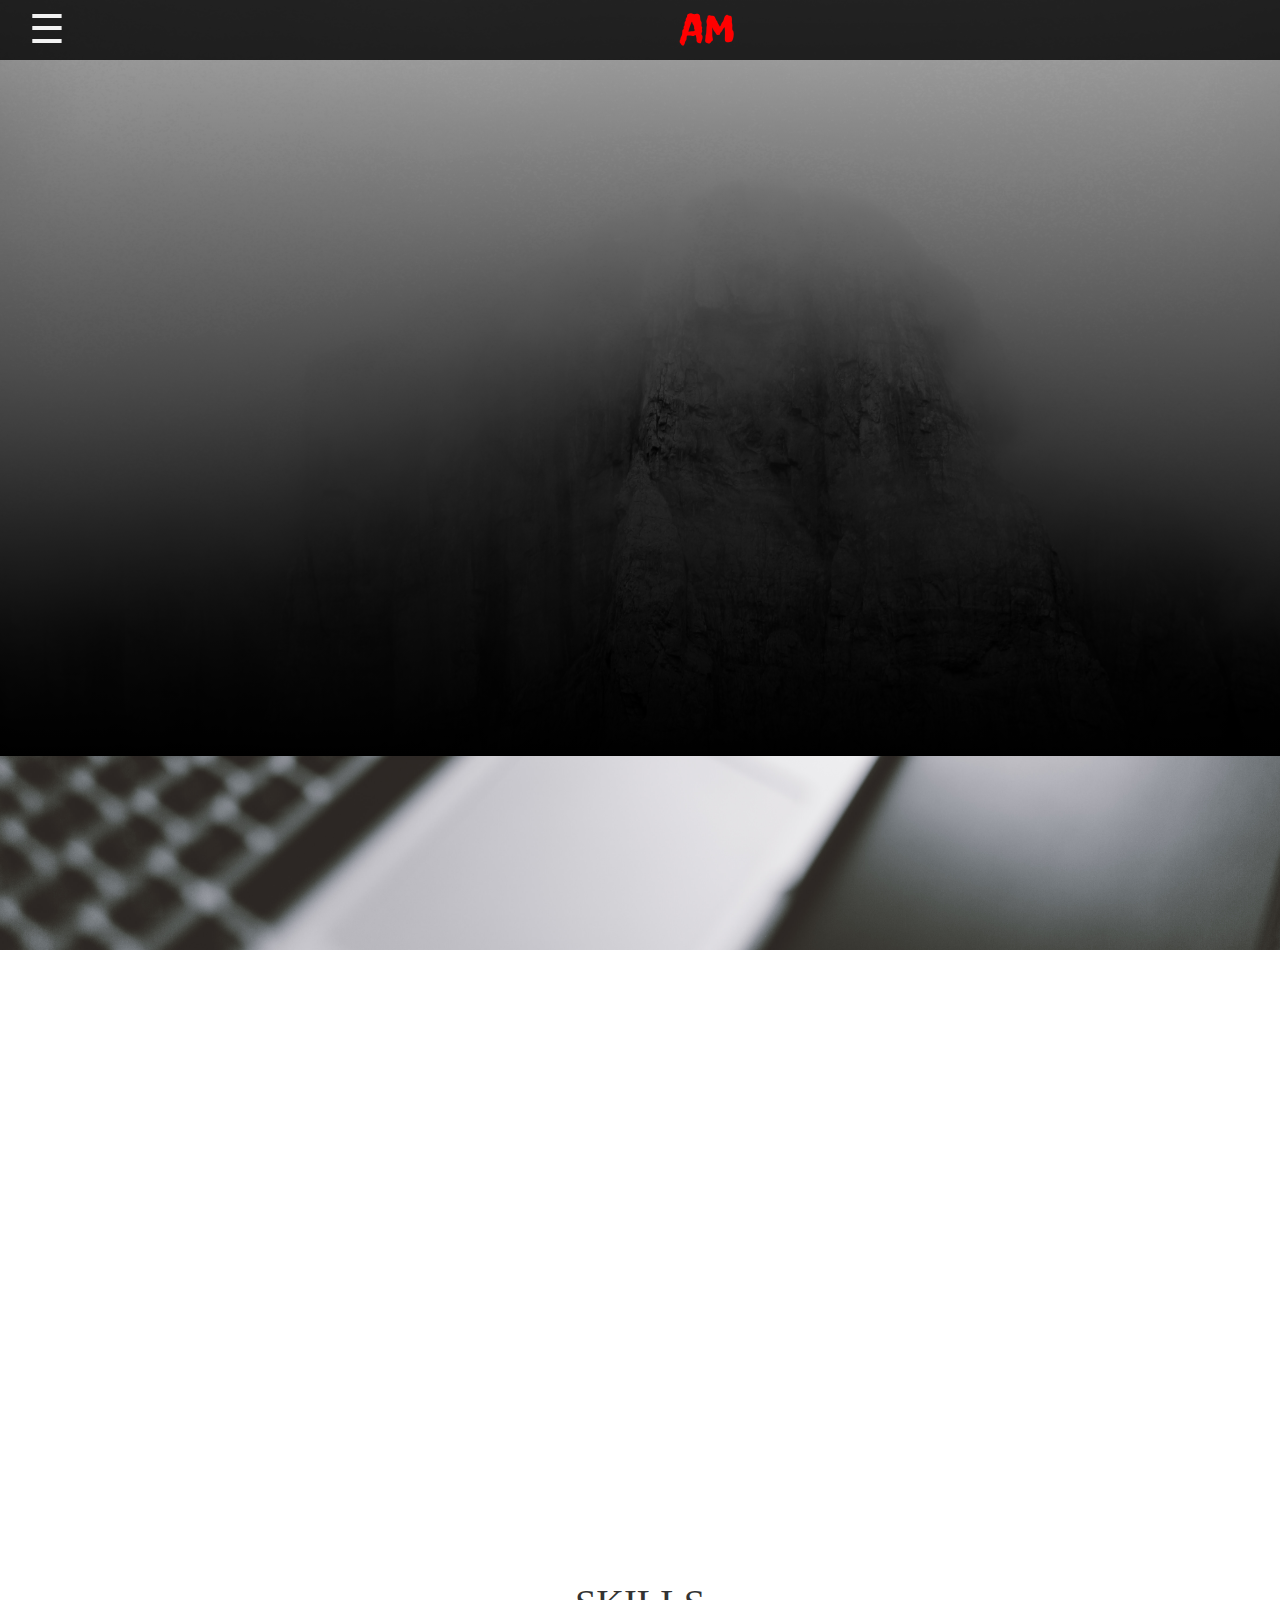
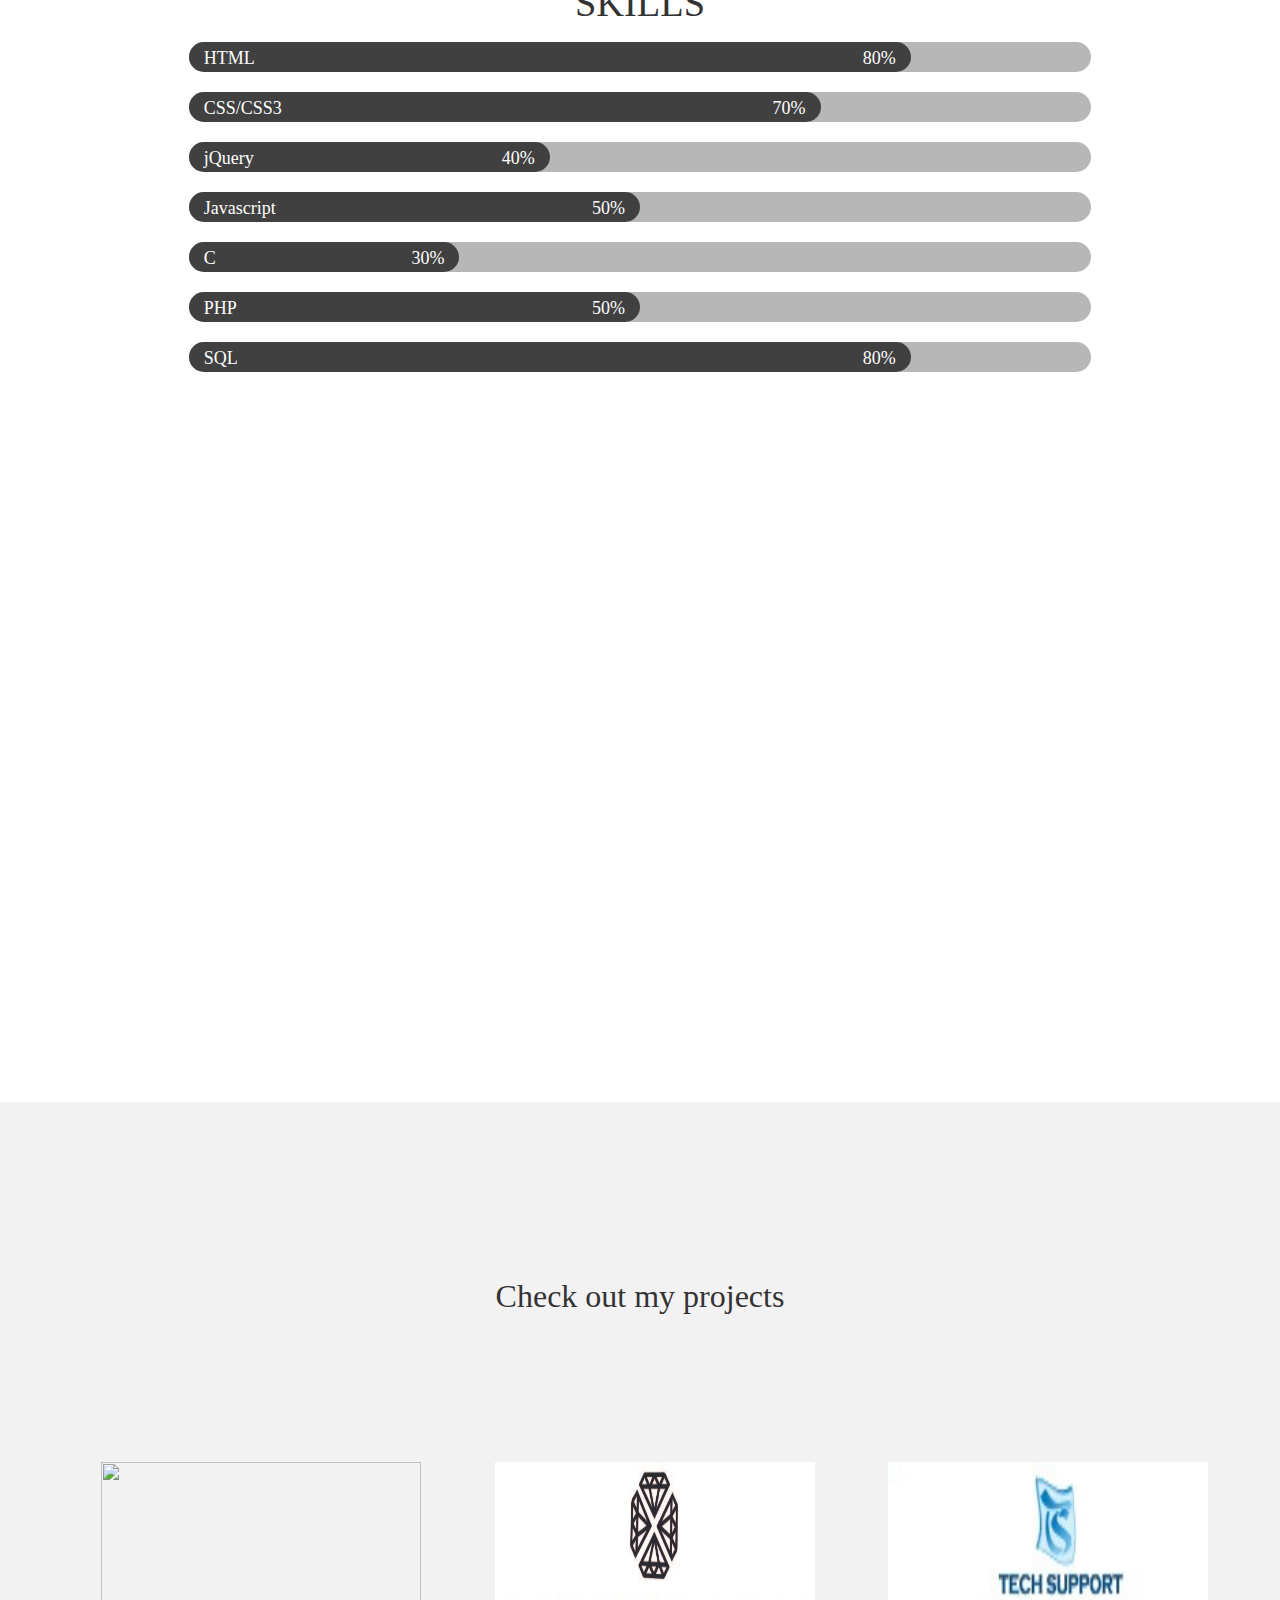
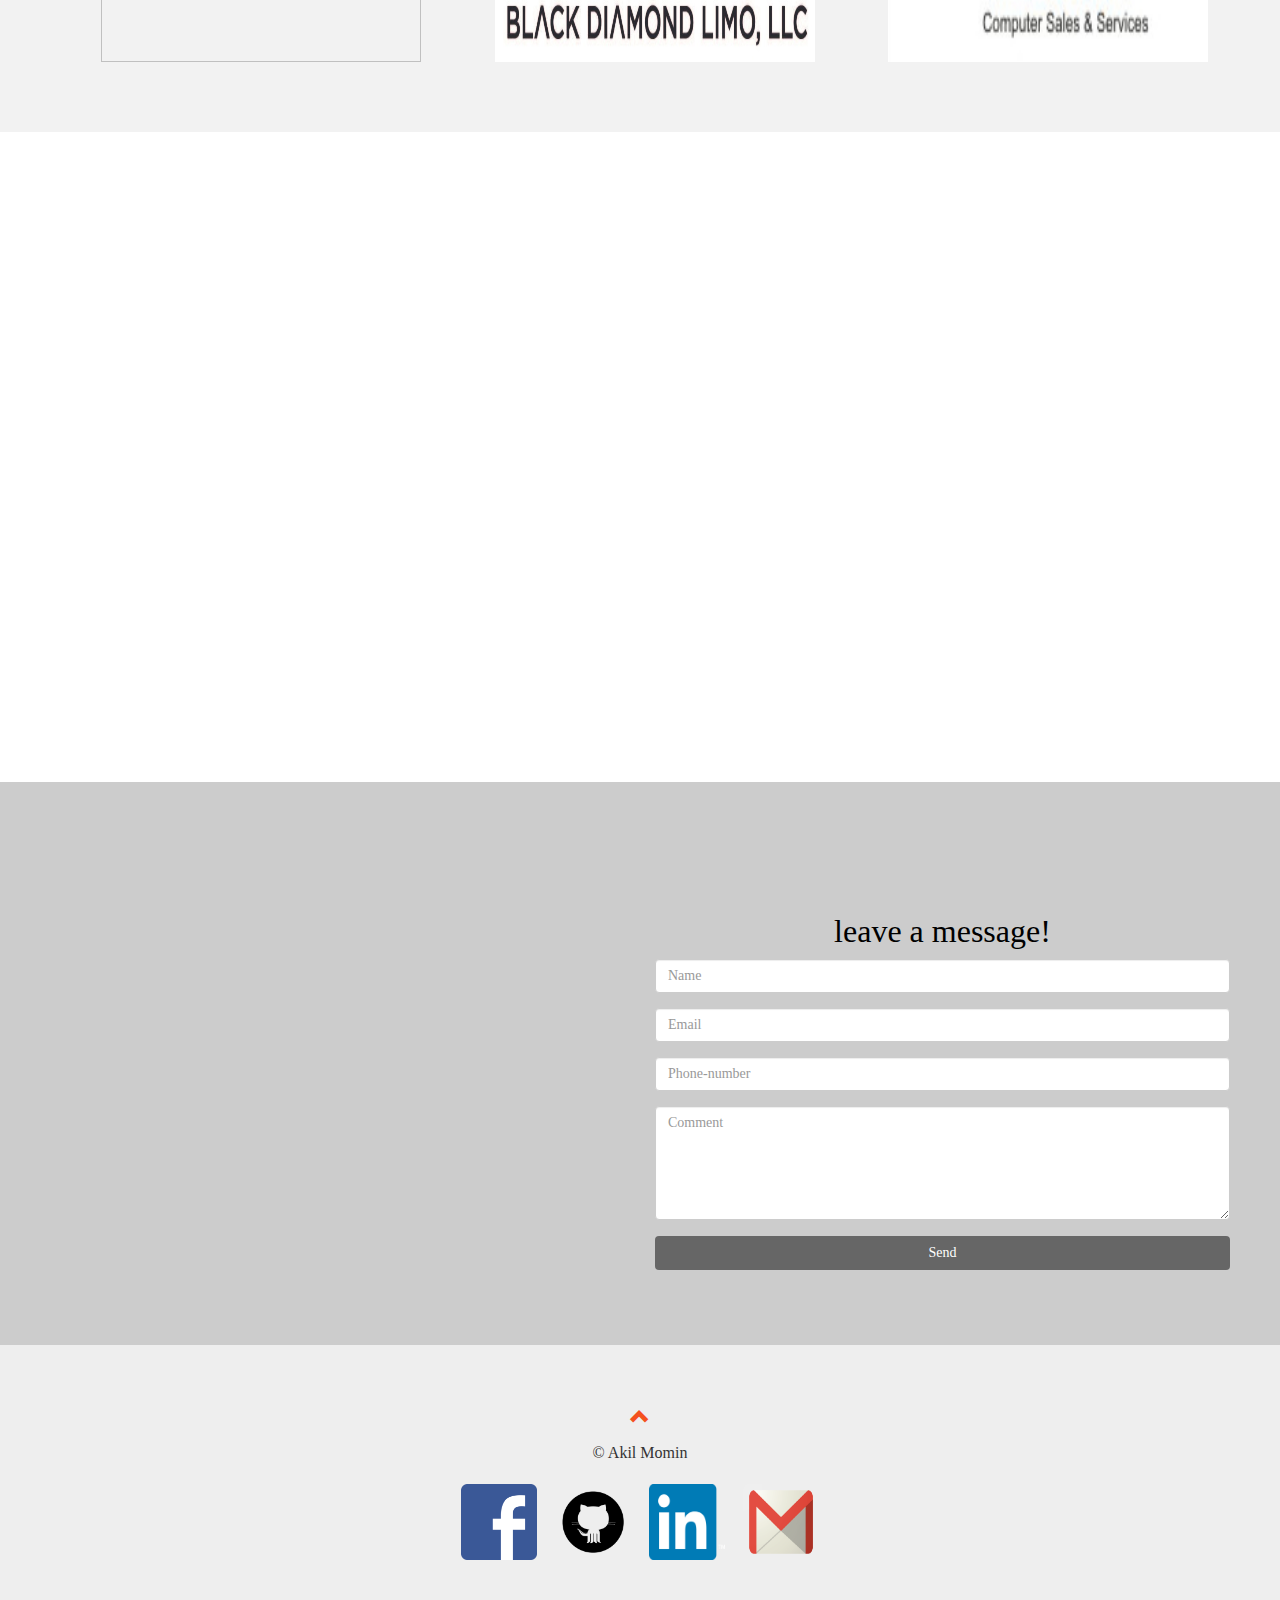
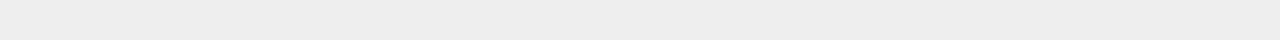
==== demo.html @ fc9474b9 "readme edit" ====
<!DOCTYPE html>
<html lang="en">
<head>
  <title>Akil Momin</title>
  <meta charset="utf-8">
  <meta name="viewport" content="width=device-width, initial-scale=1">
  <link rel="stylesheet" href="https://maxcdn.bootstrapcdn.com/bootstrap/3.3.7/css/bootstrap.min.css">
  <script src="https://ajax.googleapis.com/ajax/libs/jquery/3.2.0/jquery.min.js"></script>
  <script src="https://maxcdn.bootstrapcdn.com/bootstrap/3.3.7/js/bootstrap.min.js"></script>
  <link href="https://fonts.googleapis.com/css?family=Black+Ops+One|Fontdiner+Swanky|Freckle+Face|Shrikhand|Sigmar+One" rel="stylesheet">
  <link rel="stylesheet" type="text/css" href="demo.css">
  <link rel="stylesheet" type="text/css" href="component.css" />
</head>
<body id="myPage" data-spy="scroll" data-target=".sidenav" data-offset="50">


<div class="Container">
<div id="mySidenav" class="sidenav">
  <a href="javascript:void(0)" class="closebtn" onclick="closeNav()">&times;</a>
    <div class="nav">
    <a href="#about">ABOUT</a>
    <a href="#skills">PORTFOLIO</a>
    <a href="#project-info">PROJECTS</a>
    <a href="#contact-info">CONTACT</a>
    </div>
</div>


<div class="topnav">
<div class="row">
    
    <div class="col-sm-6">
    <a href="#home"><span style="font-size:40px;cursor:pointer" value=" Open Curtain" onclick="openNav()">&#9776; </span></a>
    </div>
    <div class="logo col-sm-6">
    <a href="#myPage"><h2>AM</h2></a>
    </div>
</div>
</div>

<div id="about" class="container-fluid">

  <div class="row">

      <div class="col-sm-6 about-info slideanim">
              <h1>HOWDY!</h1>
              <h1>My Name is <strong>Akil Momin</strong></h1>
              <h1> I'm a Web Developer, painter, and adventurer. <br>I'm curently studying at Blinn College. 
              I'm a Web Developer, painter, and adventurer. <br>I'm curently studying at Blinn College. 


              </h1>
  
      </div>


      <div class="col-sm-6">     
      </div>

  </div>    
</div>


<!-- Container (portfolio Section) -->
<div id="portfolio" class="container-fluid text-center">
    <h1 class="textcenter slideanim">PORTFOLIO</h1>
</div>

<div id="portfolio-info" class="container-fluid">

    <div class="skills " id="skills">
        <h2 class="textcenter">SKILLS</h2>
        
        <div id="codeconSkills">

                <div class="codeconSkillbar">
                  <div id="codeconHTML"> 
                    <span class="codeconSkillArea ">HTML</span>
                    <span class="PercentText ">80%</span>
                  </div>
                </div>
                
                <div class="codeconSkillbar">
                  <div id="codeconCSS">
                    <span class="codeconSkillArea ">CSS/CSS3</span>
                    <span class="PercentText ">70%</span>
                  </div>
                </div>
              
                <div class="codeconSkillbar">
                  <div id="codeconjQuery">
                    <span class="codeconSkillArea ">jQuery</span>
                    <span class="PercentText ">40%</span>
                  </div>
                </div>
                
                <div class="codeconSkillbar">
                  <div id="codeconJS">
                    <span class="codeconSkillArea ">Javascript</span>
                    <span class="PercentText ">50%</span>
                  </div>
                </div>
                
                  <div class="codeconSkillbar">
                  <div id="codeconC">
                    <span class="codeconSkillArea ">C</span>
                    <span class="PercentText ">30%</span>
                  </div>
                </div>
                
                  <div class="codeconSkillbar">
                  <div id="codeconPHP">
                    <span class="codeconSkillArea ">PHP </span>
                    <span class="PercentText ">50%</span>
                  </div>
                </div>
                
                  <div class="codeconSkillbar">
                  <div id="codeconSQL">
                    <span class="codeconSkillArea ">SQL </span>
                    <span class="PercentText ">80%</span>
                  </div>
                </div>

        </div>
  </div>
</div>
<!-- Container (Portfolio Section) -->
<div id="projects" class="container-fluid">
  <h1 class="textcenter slideanim">PROJECTS</h1><br>
</div>

<div id="project-info" class="container-fluid">
  <h2 class="textcenter">Check out my projects</h2> <br> <br>
     <div>
      <div class="col-lg-4 col-md-5 col-sm-6 col-xs-12">
          <div class="hovereffect">
                <img class="img-responsive" src="images/stock.jpeg" alt="">
                <div class="overlay">
                   <h2>finance-tracker</h2>
                   
                </div>

            </div>
            </div>
       <div class="col-lg-4 col-md-5 col-sm-6 col-xs-12">
          <div class="hovereffect">
              <a href="http://akilmomin.github.io/blackdiamond/business.html" target="new">
                <img class="img-responsive" src="images/logo2.jpg" alt="">
                <div class="overlay">
                   <h2>black daimond</h2>
                </div>
              </a>
            </div>
        </div>
        <div class="col-lg-4 col-md-5 col-sm-6 col-xs-12">
            <div class="hovereffect">
              <a href="https://akilmomin.github.io/techsupport/naju.html" target="new">
                <img class="img-responsive" src="images/techsupport.jpg" alt="">
                <div class="overlay">
                   <h2> tech support</h2>
                </div>
              </a>
            </div>
        </div>
      </div>
</div>



<!-- Container (Contact Section) -->
<div id="contact" class="container-fluid bg-grey">
<h1 class="text-center slideanim">CONTACT</h1>
</div>
<div id="contact-info" class="container-fluid ">    
  <div class="row">
      <div class="col-md-6 map">
        <iframe src="https://www.google.com/maps/embed?pb=!1m18!1m12!1m3!1d109904.76805934955!2d-96.36170160638694!3d30.590979971527002!2m3!1f0!2f0!3f0!3m2!1i1024!2i768!4f13.1!3m3!1m2!1s0x8646848619463ca3%3A0xc969c74db6bf6ac9!2sCollege+Station%2C+TX!5e0!3m2!1sen!2sus!4v1492730067248" width="100%" height="350" frameborder="0" style="border:0" allowfullscreen></iframe>
      </div>
      <div class="col-md-6 form-info  ">
          <div class="row">

            <h2 class="textcenter">leave a message!</h2>
            <div class="col-sm-12 form-group">
            <input class="form-control" id="name" name="name" placeholder="Name" type="text" required>
            </div>
            <br>
            <div class="col-sm-12 form-group">
            <input class="form-control" id="email" name="email" placeholder="Email" type="email" required>
            </div>
            <br>
            <div class="col-sm-12 form-group">
            <input class="form-control" id="number" name="phone number" placeholder="Phone-number" type="tel" required>
            </div>
            <br>
            </div>
            <textarea class="form-control" id="comments" name="comments" placeholder="Comment" rows="5"></textarea><br>
            <div class="row">
            <div class="col-sm-12 form-group">
            <button class="btn btn-block pull-right" type="submit">Send</button>
            </div>
          </div>  
    </div>
  </div>
</div>



<footer class="container-fluid text-center">
  <a href="#myPage" title="To Top">
    <span class="glyphicon glyphicon-chevron-up"></span>
  </a>
  <p class="copy"> &copy  Akil Momin</p>
    
    <br>
    <div class="footer_link">
      <a href="https://www.facebook.com/akil.prasla" target="new"><img src="images/facebook3.png" ></a>
      <a href="https://github.com/Akilmomin" target="new"><img src="images/github.png" ></a>
      <a href="https://www.linkedin.com/in/akil-momin-25477b113
      " target="new"><img src="images/linkedin.png" ></a>
      <a href="mailto:akil.momin92@yahoo.com?sunject=Leave%20a%20Message"><img src="images/mail.png"></a>
</div>
    
</footer>
</div>
<script>
$(document).ready(function(){
  // Add smooth scrolling to all links in navbar + footer link
  $(".navbar a, footer a[href='#myPage']").on('click', function(event) {

    // Prevent default anchor click behavior
    event.preventDefault();

    // Store hash
    var hash = this.hash;

    // Using jQuery's animate() method to add smooth page scroll
    // The optional number (900) specifies the number of milliseconds it takes to scroll to the specified area
    $('html, body').animate({
      scrollTop: $(hash).offset().top
    }, 900, function(){
   
      // Add hash (#) to URL when done scrolling (default click behavior)
      window.location.hash = hash;
    });
  });
  
  $(window).scroll(function() {
    $(".slideanim").each(function(){
      var pos = $(this).offset().top;

      var winTop = $(window).scrollTop();
        if (pos < winTop + 600) {
          $(this).addClass("slide");
        }
    });
  });
})
</script>



<script>
function openNav() {
  document.getElementById("mySidenav").style.width = "380px";
  
   // var x = document.getElementById('mySidenav');
   // if (x.style.display == 'none') {
   //     x.style.display = 'block';
   // } else {
   //     x.style.display = 'none';
   // }
}

function closeNav() {
    document.getElementById("mySidenav").style.width = "0";
}
</script>
<script>
  $(window).scroll(function () {
    $('.codeconSkills').each(function () {
        var imagePos = $(this).offset().top;
        var imageHeight = $(this).height();
        var topOfWindow = $(window).scrollTop();

        if (imagePos < topOfWindow + imageHeight && imagePos + imageHeight > topOfWindow) {
            $(this).addClass("slideRight");
        } else {
            $(this).removeClass("slideRight");
        }
    });
});
</script>
</body>
</html>
---- demo.css ----
html, body, div, span, applet, object, iframe,
h1, h2, h3, h4, h5, h6, p, blockquote, pre,
a, abbr, acronym, address, big, cite, code,
del, dfn, em, img, ins, kbd, q, s, samp,
small, strike, strong, sub, sup, tt, var,
b, u, i, center,
dl, dt, dd, ol, ul, li,
fieldset, form, label, legend,
table, caption, tbody, tfoot, thead, tr, th, td,
article, aside, canvas, details, embed, 
figure, figcaption, footer, header, hgroup, 
menu, nav, output, ruby, section, summary,
time, mark, audio, video {
    margin: 0;
    padding: 0;
    border: 0;
    font-size: 100%;
    font: inherit;
    vertical-align: baseline;
}
/* HTML5 display-role reset for older browsers */
article, aside, details, figcaption, figure, 
footer, header, hgroup, menu, nav, section {
    display: block;
}
body {
  background-image: url(images/profile.jpg);
  background-attachment: fixed;
  background-position: center;
  background-repeat: no-repeat;
  background-size: 100% 1000px;
  min-height: 650px;
  height: 100%;
  width: 100%;
  margin: 0px;
  padding: 0px;
    line-height: 1;
}
ol, ul {
    list-style: none;
}
blockquote, q {
    quotes: none;
}
blockquote:before, blockquote:after,
q:before, q:after {
    content: '';
    content: none;
}
table {
    border-collapse: collapse;
    border-spacing: 0;
}

/* nav style */
.sidenav {
    height: 100%;
    width: 0;
    position: fixed;
    z-index: 2;
    top: 0;
    left: 0;
    overflow-x: hidden;
    transition: 0.5s;
    padding-top: 220px;
    background-color: rgba(0, 0, 0, 0.9);


      background: -webkit-linear-gradient(top, rgba(0,0,0,0.4), rgba(0,0,0,1)); /* For Safari 5.1 to 6.0 */
    background: -o-linear-gradient(top, rgba(0,0,0,0.4), rgba(0,0,0,1)); /* For Opera 11.1 to 12.0 */
    background: -moz-linear-gradient(top, rgba(0,0,0,0.4), rgba(0,0,0,1)); /* For Firefox 3.6 to 15 */
    background: linear-gradient(to top, rgba(0,0,0,0.4), rgba(0,0,0,1)); 

}

.sidenav a {
    padding: 18px;
    text-decoration: none;
    font-size: 2.0em;
    color: white;
    display: block;
    transition: 0.3s;
    font-style: bold;
    text-align: center;
}

.sidenav .nav a:hover {
    color: red;
    font-size: 3.1em;
    font-weight: bold;
}

.sidenav .closebtn {
    position: absolute;
    top: 0;
    right: 25px;
    font-size: 36px;
    margin-left: 50px;
    padding: 1px;
    margin-bottom: 20px;
    font-size: 3.9em;
    padding-top: 7px;
}

@media screen and (max-height: 450px) {
  .sidenav {padding-top: 15px;}
  .sidenav a {font-size: 18px;}
}

.closebtn:hover {
  color: red;
  -ms-transform: rotate(47deg); 
    -webkit-transform: rotate(47deg); 
    transform: rotate(47deg);
}

.topnav {
    background-color: rgba(0, 0, 0, 0.7);
    margin: 0;
    padding: 0;
    top: 0;
    right: 0;
    left: 0;
    width: 100%;
    opacity: none;
    position: fixed;
    z-index: 1;
    background-color: rgba(0, 0, 0, 0.8);
    overflow-x: hidden;
    transition: 0.5s;
}
.topnav h2 {
  font-family: 'Freckle Face', cursive;
  position: absolute;
  color: red;
  padding: 10px 0 0 25px;
  font-size: 2.6em;
}
.topnav a {
  display: block;
  color: #f2f2f2;
  text-align: center;
  text-decoration: none;
}
.topnav span {
    margin-left: 3%;
    padding: 10px;
    float: left;
  }

.logo {
    float: left;
}

.textcenter {
    text-align: center;
}


/* profile style */
.about img {
    width: 250px;
    max-width: 100%;
    height: auto;
    border: 5px solid #ddd;
    border-radius: 50%;

}
.about {
  width: 100%;
  height: auto;
  margin-top: 350px;
  padding-bottom: 10%;
  height: auto;
  text-align: center;
  background-color: rgba(0, 0, 0, 0.9);
}
.about p {
  font-size: 1.2em;
  padding-right: 70px;
  padding-left: 70px;
  border-style: inset;
}
.about h1 {
    font-size: 3.2em;
    text-align: center;
    letter-spacing: 5px;

}

#profile h1 {
  color: white;
  letter-spacing: 7px;
  padding-top: 250px;
}

#profile a {
 text-decoration: none;
 color: white;
}
#profile a:hover{
  color: red;
}
#about{
  background-color: rgba(0, 0, 0, 0.9);
  height: auto;
  color: black;

  background: -webkit-linear-gradient(bottom, rgba(0,0,0,0.3), rgba(0,0,0,1)); /* For Safari 5.1 to 6.0 */
    background: -o-linear-gradient(bottom, rgba(0,0,0,0.3), rgba(0,0,0,1)); /* For Opera 11.1 to 12.0 */
    background: -moz-linear-gradient(bottom, rgba(0,0,0,0.3), rgba(0,0,0,1)); /* For Firefox 3.6 to 15 */
    background: linear-gradient(to bottom, rgba(0,0,0,0.3), rgba(0,0,0,1)); 

}
.about-info {
  margin-top: 15%;
  color: white;
  height: auto;

}

#about h1 {
    font-size: 2.3em;
    font-weight: bolder;
    letter-spacing: 7px;
    padding-top: 5%;
}
#about p {
    font-size: 1.0em;
    font-weight: bolder;
}
 .social-media {
  color: black;
  padding-left: 25%;
}
#about .social-media img {
  border-radius: 1px;
  width: 60px;
  height: 50px;
  padding-top: 400px;
  margin-left: 2%;
  padding: 0.9%;
  float: left;
}
strong {
  color: red;
}

.about h2 {
  font-size: 2.0em;
}
.about  h3{
  font-size: 1.4em;
}

/* portfoli0 style */
#portfolio {
 background-image: url(images/portfolio.jpg);
 background-attachment: fixed;
  background-position: center;
  background-repeat: no-repeat;
  background-size: 100% 1000px;
  min-height: 650px;
  height: 100%;
  width: 100%;
  margin: 0px;
  padding: 0px;

}

#portfolio h1 {
  color: white;
  letter-spacing: 7px;
  padding-top: 22%; 
  padding-bottom: 22%; 
  font-weight: bolder;
}
#portfolio-info h2 {
    font-size: 2.4em;
}

#portfolio-info {
    background-color: #fff;
    width: 100%;
    height: auto;
}
 
#skills {
  background-color: white;
  height: auto;
}
.skills h2 {
  padding-top: 10%;
  font-size: 5.5em;
}

 #myProgress {
  
  width: 80%;
  margin-left: 10%;
  height: 30px;
  background-color: #ddd;
  border-radius: 4px;
}

#myBarHtml {
  
  width: 80%;
  height: 100%;
  background-color: #737373;
  border-radius: 4px;
}
#myBarCss {
 
  width: 70%;
  height: 100%;
  background-color: #737373;
  border-radius: 4px;
}
#myBarJavascript {

  width: 40%;
  height: 100%;
  background-color: #737373;
  border-radius: 4px;
}
#myBarPython {

  width: 30%;
  height: 100%;
  background-color: #737373;
  border-radius: 4px;
}
#myBarPHP {
 
  width: 46%;
  height: 100%;
  background-color: #737373;
  border-radius: 4px;
}
#myBarMySQL {
  
  width: 18%;
  height: 100%;
  background-color: #737373;
  border-radius: 4px;
}

.percentage {
  margin: 5px;
  float: right;
  padding-right: 10px;
}

.barName {
  margin: 5px;
  font-size: 1.7em;
  font-size: bold;
  letter-spacing: 7px;
  padding-left: 10px;
}

/* porject */
#projects {
  background-image: url(images/project1.jpg);
  background-attachment: fixed;
  background-position: center;
  background-repeat: no-repeat;
  background-size: 100% 1000px;
  min-height: 650px;
  height: 100%;
  width: 100%;
  margin: 0px;
  padding: 0px;
}

#projects h1 {
  color: white;
  letter-spacing: 7px;
  padding-top: 22%; 
  padding-bottom: 22%;  
  font-weight: bolder;
}

#project-info {
    background-color: #f2f2f2;
    width: 100%;
    height: auto;
    
}
#project-info h2 {
    padding: 10%;
}

/* project style and effects */


.hovereffect {
  width: 100%;
  height: 100%;
  float: left;
  overflow: hidden;
  position: relative;
  text-align: center;
  cursor: default;
padding-left: 10%;
}

.hovereffect .overlay {
  width: 100%;
  height: 100%;
  position: absolute;
  overflow: hidden;
  top: 0;
  left: 0;
}

.hovereffect img {
  display: block;
  position: relative;
  -webkit-transition: all 0.4s ease-in;
  transition: all 0.4s ease-in;
  height: 200px;
  width: 320px;
}

.hovereffect:hover img {
  filter: url('data:image/svg+xml;charset=utf-8,<svg xmlns="http://www.w3.org/2000/svg"><filter id="filter"><feColorMatrix type="matrix" color-interpolation-filters="sRGB" values="0.2126 0.7152 0.0722 0 0 0.2126 0.7152 0.0722 0 0 0.2126 0.7152 0.0722 0 0 0 0 0 1 0" /><feGaussianBlur stdDeviation="3" /></filter></svg>#filter');
  filter: grayscale(1) blur(3px);
  -webkit-filter: grayscale(1) blur(3px);
  -webkit-transform: scale(1.2);
  -ms-transform: scale(1.2);
  transform: scale(1.2);
}

.hovereffect h2 {
  text-transform: uppercase;
  text-align: center;
  position: relative;
  font-size: 17px;
  padding: 10px;
  background: rgba(0, 0, 0, 0.6);
}

.hovereffect a.info {
  display: inline-block;
  text-decoration: none;
  padding: 7px 14px;
  border: 1px solid #fff;
  margin: 50px 0 0 0;
  background-color: transparent;
}

.hovereffect a.info:hover {
  box-shadow: 0 0 5px #fff;
}

.hovereffect a.info, .hovereffect h2 {
  -webkit-transform: scale(0.7);
  -ms-transform: scale(0.7);
  transform: scale(0.7);
  -webkit-transition: all 0.4s ease-in;
  transition: all 0.4s ease-in;
  opacity: 0;
  filter: alpha(opacity=0);
  color: #fff;
  text-transform: uppercase;
}

.hovereffect:hover a.info, .hovereffect:hover h2 {
  opacity: 1;
  filter: alpha(opacity=100);
  -webkit-transform: scale(1);
  -ms-transform: scale(1);
  transform: scale(1);
}



.container-fluid {
    padding: 60px 50px;
    height: auto;
}

.item span {
    font-style: normal;
}

img {
    width: 100%;
    height: 100%; 
    margin-bottom: 10px;
  }



.slideanim {visibility:hidden;}
.slide {
    animation-name: slide;
    -webkit-animation-name: slide;  
    animation-duration: 1s; 
    -webkit-animation-duration: 1s;
    visibility: visible;      
}
      @keyframes slide {
      0% {
      opacity: 0;
      -webkit-transform: translateY(70%);
      } 
      100% {
      opacity: 1;
      -webkit-transform: translateY(0%);
      } 
      }
      @-webkit-keyframes slide {
      0% {
      opacity: 0;
      -webkit-transform: translateY(70%);
      } 
      100% {
      opacity: 1;
      -webkit-transform: translateY(0%);
      }
      }
      @media screen and (max-width: 768px) {
      .col-sm-4 {
      text-align: center;
      margin: 25px 0;
      }
      .btn-lg {
      width: 100%;
      margin-bottom: 35px;
      }
      }
      @media screen and (max-width: 480px) {
      .logo {
      font-size: 150px;
      }
      }

      @media only screen and (max-width: 320px) {

      body { font-size: 2em; }

      }
      @media only screen and (min-width: 767px) {

      h1 {
      font-size: 4.3em;
      }

      h2 {
      font-size: 2em;
      }
      p {
      font-size: 1em;
      }

      }
      html{font-size:100%;} 
      @media(min-width:60em){html{font-size: 100%}}


.textcenter {
    text-align: center;
}

#contact {
  background-image: url(images/contact.jpeg);
  background-attachment: fixed;
  background-position: center;
  background-repeat: no-repeat;
  background-size: 100% 1000px;
  min-height: 650px;
  height: 100%;
  width: 100%;
  margin: 0px;
  padding: 0px; 
}
#contact h1 {
  color: white;
  letter-spacing: 7px;
  padding-top: 22%; 
  padding-bottom: 22%;
  font-weight: bolder; 
}
#contact-info {
    background-color: #cccccc;
    color: black;
    width: 100%;
    height: auto;
}

#contact-info .map {
    padding-top: 7%;
}
#contact-info h2 {
  padding: 2%;
}

.form-info {
  padding-top: 5%;
}
.form-info button {
  background-color: #666;
  color: #fff;
}

/* footer style */
footer {
    background-color: #eee;
} 
footer .glyphicon {
    font-size: 20px;
    margin-bottom: 20px;
    color: #f4511e;
}
footer .footer_link img {
  border-radius: 1px;
  width: 90px;
  height: 90px;
  padding-top: 40px;
  padding: 0.6%;
  float: none;
}
#map-canvas {
  width:100%;
    height: 100%;
  height:calc(100% - 0px);
}
---- component.css ----
/* ******************************************************
	Animated Skills Bar
*********************************************************/

#codeconSkills {
    font-size: 20px;
    height: auto;
    margin: 0 auto;
    padding: 0px;
    width: 85%;
    border-radius: 15px;
}

.codeconSkillbar {
    width: 90%;
    height: 30px;
    position: relative;
    background: rgba(17, 17, 17, .3);
    margin: 20px auto;
    border-radius: 15px;
}
#codeconHTML {
    width: 80%;
    animation-duration: : Animate-HTML 7s;
    -webkit-animation: Animate-HTML 7s;
    -moz-animation: Animate-HTML 7s;
    -o-animation: Animate-HTML 7s;
    height: 30px;
    position: absolute;
    background-color: #404040;
    border-radius: 15px;
}
@keyframes Animate-HTML {
    from {
    width: 0px;
}
to {
    width: 80%}
}@-webkit-keyframes Animate-HTML {
    from {
    width: 0px;
}
to {
    width: 80%}
}@-moz-keyframes Animate-HTML {
    from {
    width: 0px;
}
to {
    width: 80%}
}@-o-keyframes Animate-HTML {
    from {
    width: 1px;
}
to {
    width: 80%}
}
#codeconCSS {
    animation: Animate-CSS 5s;
    -webkit-animation: Animate-CSS 5s;
    -moz-animation: Animate-CSS 5s;
    -o-animation: Animate-CSS 5s;
    width: 70%;
    height: 30px;
    position: absolute;
    background-color: #404040;
    border-radius: 15px;
}
@keyframes Animate-CSS {
    from {
    width: 0px;
}
to {
    width: 70%}
}@-webkit-keyframes Animate-CSS {
    from {
    width: 0px;
}
to {
    width: 70%}
}@-moz-keyframes Animate-CSS {
    from {
    width: 0px;
}
to {
    width: 70%}
}@-o-keyframes Animate-CSS {
    from {
    width: 0px;
}
to {
    width: 70%}
}
#codeconjQuery {
    animation: Animate-jQuery 5s;
    -webkit-animation: Animate-jQuery 5s;
    -moz-animation: Animate-jQuery 5s;
    -o-animation: Animate-jQuery 5s;
    width: 40%;
    height: 30px;
    position: absolute;
    background-color: #404040;
    border-radius: 15px;
}
@keyframes Animate-jQuery {
    from {
    width: 0px;
}
to {
    width: 40%}
}@-webkit-keyframes Animate-jQuery {
    from {
    width: 0px;
}
to {
    width: 40%}
}@-moz-keyframes Animate-jQuery {
    from {
    width: 0px;
}
to {
    width: 40%}
}@-o-keyframes Animate-jQuery {
    from {
    width: 0px;
}
to {
    width: 40%}
}
#codeconJS {
    animation: Animate-JS 4s;
    -webkit-animation: Animate-JS 4s;
    -moz-animation: Animate-JS 4s;
    -o-animation: Animate-JS 4s;
    width: 50%;
    height: 30px;
    position: absolute;
    background-color: #404040;
    border-radius: 15px;
}
@keyframes Animate-JS {
    from {
    width: 0px;
}
to {
    width: 50%}
}@-webkit-keyframes Animate-JS {
    from {
    width: 0px;
}
to {
    width: 50%}
}@-moz-keyframes Animate-JS {
    from {
    width: 0px;
}
to {
    width: 50%}
}@-o-keyframes Animate-JS {
    from {
    width: 0px;
}
to {
    width: 50%}
}

#codeconC {
    animation: Animate-C 4s;
    -webkit-animation: Animate-C 4s;
    -moz-animation: Animate-C 4s;
    -o-animation: Animate-C 4s;
    width: 30%;
    height: 30px;
    position: absolute;
    background-color: #404040;
    border-radius: 15px;
}
@keyframes Animate-C {
    from {
    width: 0px;
}
to {
    width: 30%}
}@-webkit-keyframes Animate-C {
    from {
    width: 0px;
}
to {
    width: 30%}
}@-moz-keyframes Animate-C {
    from {
    width: 0px;
}
to {
    width: 30%}
}@-o-keyframes Animate-C {
    from {
    width: 0px;
}
to {
    width: 30%}
}

#codeconPHP {
    animation: Animate-PHP 4s;
    -webkit-animation: Animate-PHP 4s;
    -moz-animation: Animate-PHP 4s;
    -o-animation: Animate-PHP 4s;
    width: 50%;
    height: 30px;
    position: absolute;
    background-color: #404040;
    border-radius: 15px;
}
@keyframes Animate-PHP {
    from {
    width: 0px;
}
to {
    width: 50%}
}@-webkit-keyframes Animate-PHP {
    from {
    width: 0px;
}
to {
    width: 50%}
}@-moz-keyframes Animate-PHP {
    from {
    width: 0px;
}
to {
    width: 50%}
}@-o-keyframes Animate-PHP {
    from {
    width: 0px;
}
to {
    width: 50%}
}
#codeconSQL {
    animation: Animate-HTML 5s;
    -webkit-animation: Animate-HTML 5s;
    -moz-animation: Animate-HTML 5s;
    -o-animation: Animate-HTML 5s;
    width: 80%;
    height: 30px;
    position: absolute;
    background-color: #404040;
    border-radius: 15px;
}
@keyframes Animate-SQL {
    from {
    width: 1px;
}
to {
    width: 40%}

to {
    width: 80%}
}@-webkit-keyframes Animate-SQL {
    from {
    width: 1px;
}
to {
    width: 80%}
}@-moz-keyframes Animate-SQL {
    from {
    width: 1px;
}
to {
    width: 80%}
}@-o-keyframes Animate-SQL {
    from {
    width: 1px;
}
to {
    width: 80%}
}

.codeconSkillArea {
    z-index: 1;
    float: left;
    //position: absolute;
    margin-top: 7px;
    margin-left: 15px;
    text-shadow: none;
    color: #fff;
    //font-family: Lato-Regular, sans-serif;
    font-size: 18px;
}
.PercentText {
    z-index: 3;
    padding-right: 15px;
    margin-top: 7px;
    float: right;
    text-shadow: none;
    color: #fff;
    //font-family: Lato-Regular, sans-serif;
    font-size: 18px;
}
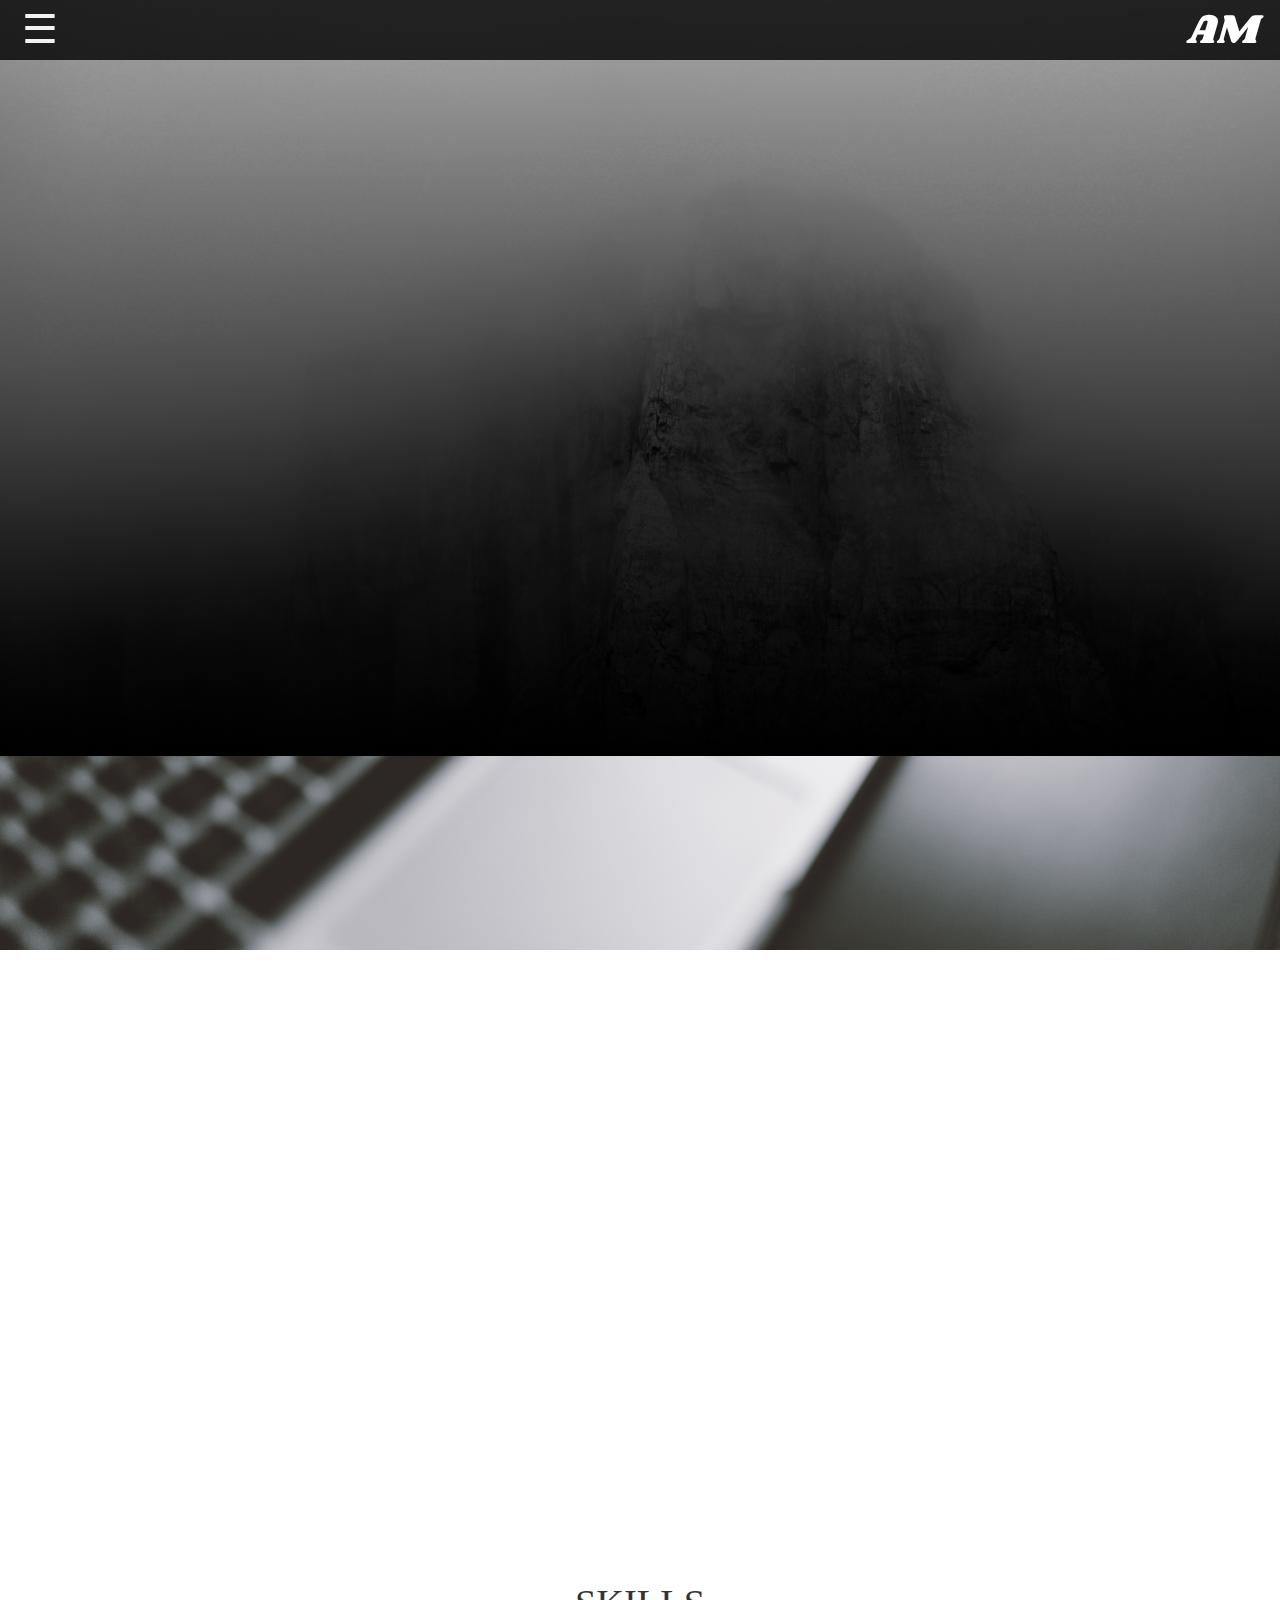
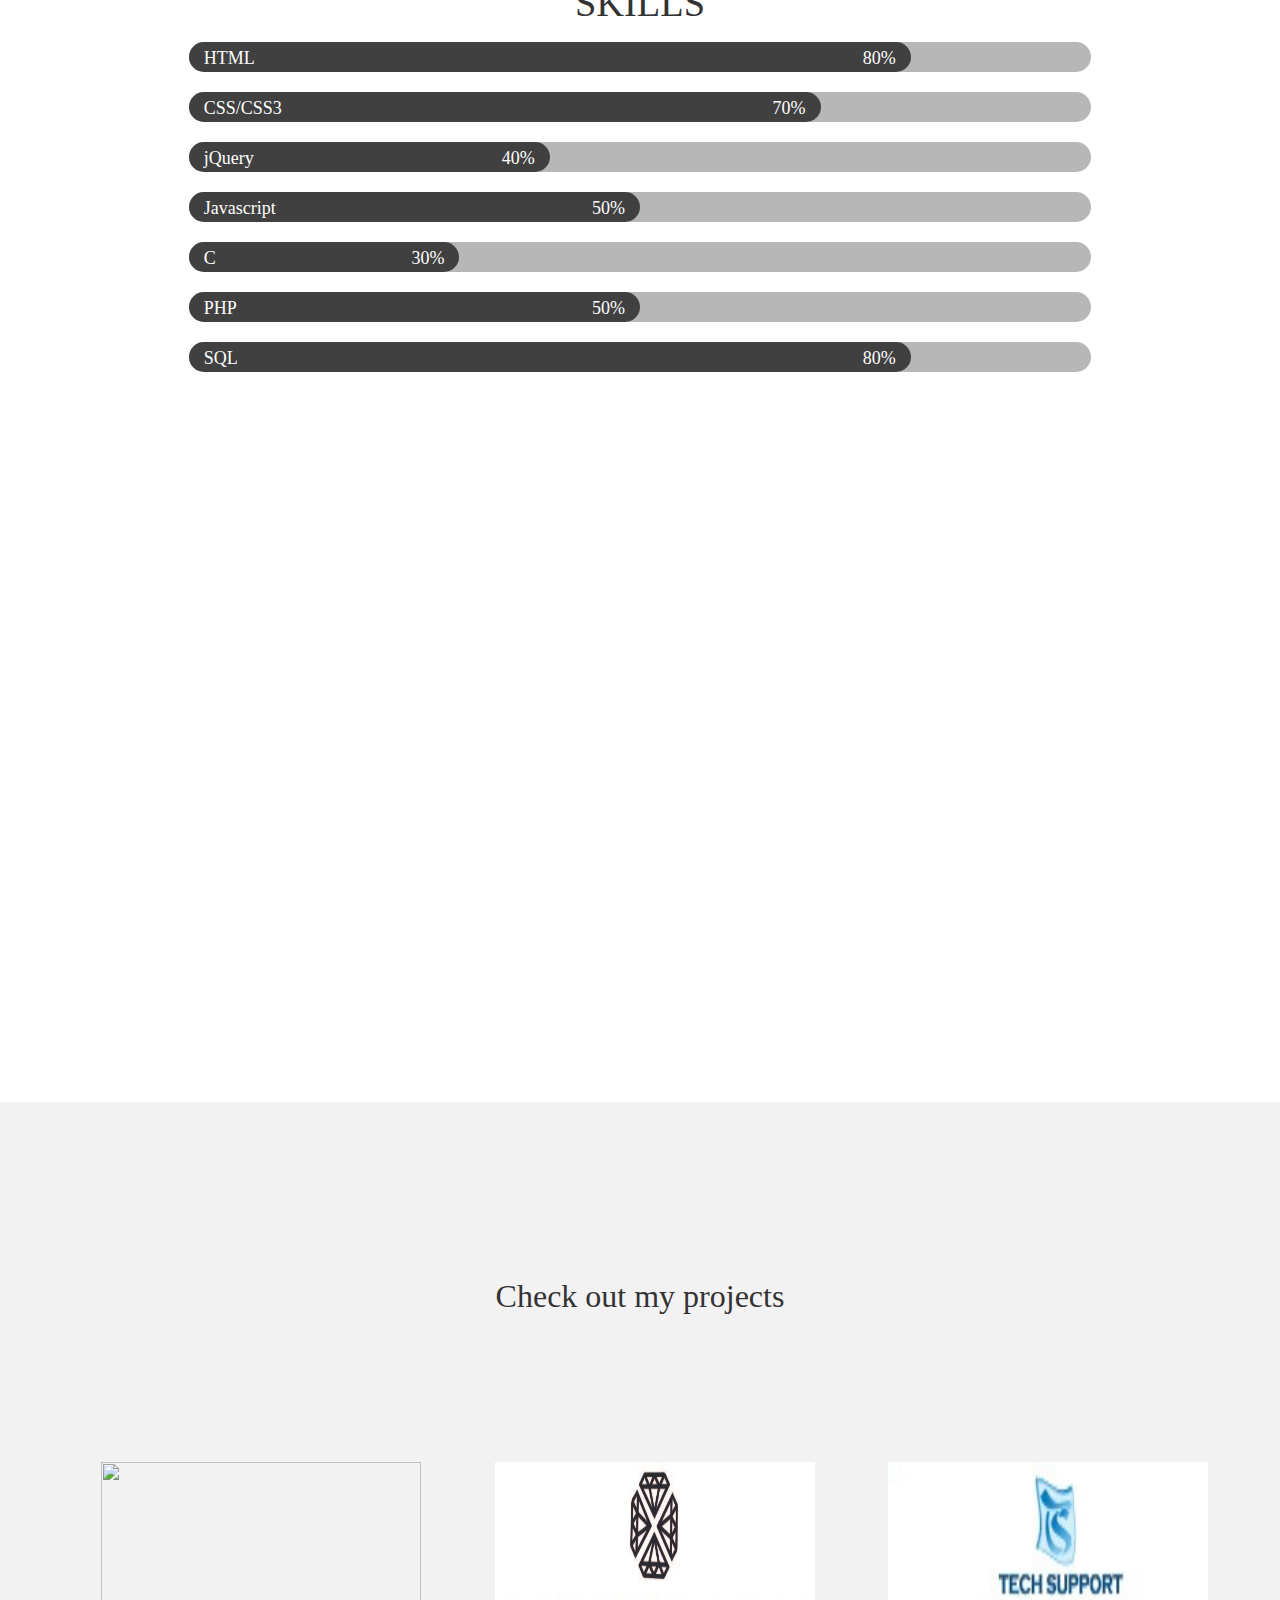
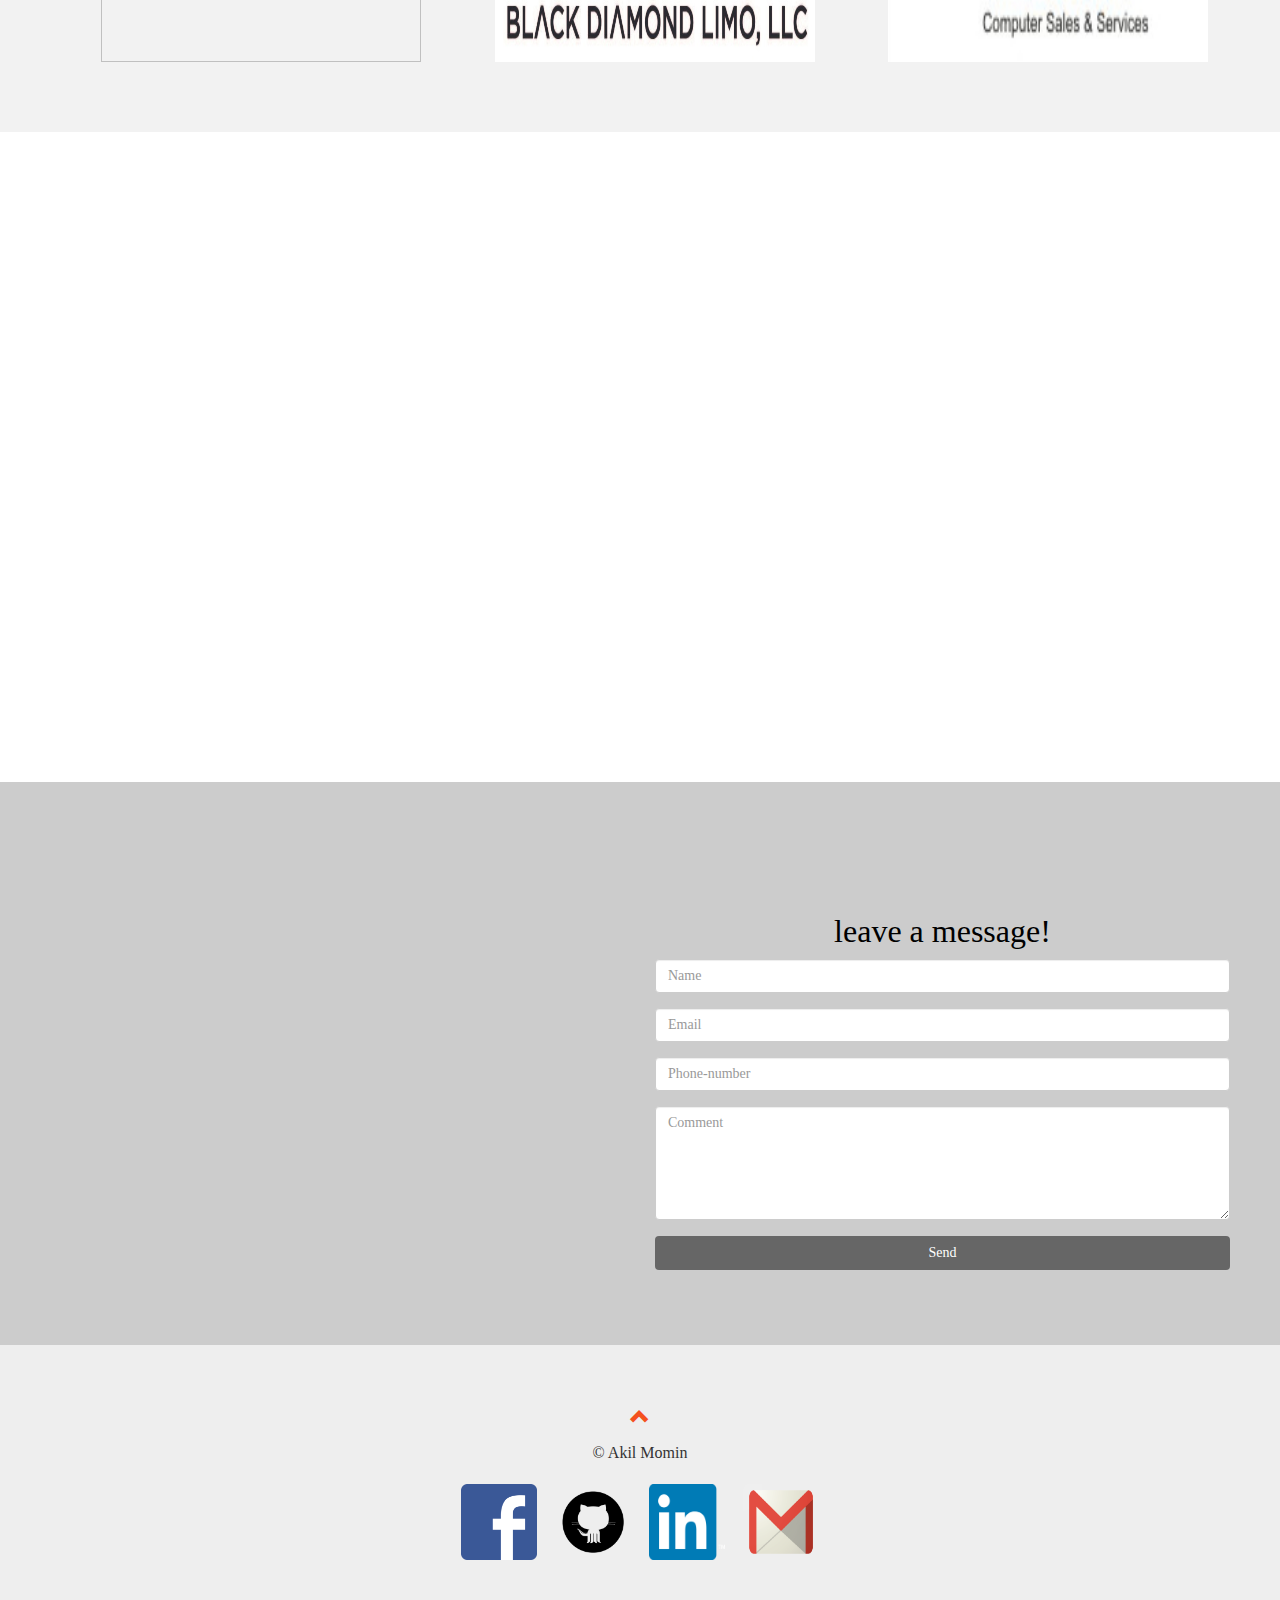
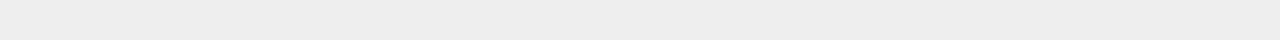
==== commit ab4e6eab: "logo" ====
--- a/demo.html
+++ b/demo.html
@@ -29,10 +29,11 @@
 <div class="topnav">
 <div class="row">
     
-    <div class="col-sm-6">
+    <div class="col-sm-4">
     <a href="#home"><span style="font-size:40px;cursor:pointer" value=" Open Curtain" onclick="openNav()">&#9776; </span></a>
     </div>
-    <div class="logo col-sm-6">
+    <div class="col-sm-4"></div>
+    <div class="logo col-sm-4">
     <a href="#myPage"><h2>AM</h2></a>
     </div>
 </div>
--- a/demo.css
+++ b/demo.css
@@ -132,11 +132,13 @@
     transition: 0.5s;
 }
 .topnav h2 {
-  font-family: 'Freckle Face', cursive;
-  position: absolute;
-  color: red;
+  font-family: 'Shrikhand', cursive;
+ 
+  color: #fff;
   padding: 10px 0 0 25px;
   font-size: 2.6em;
+  text-align: right;
+  padding-right: 5%;
 }
 .topnav a {
   display: block;
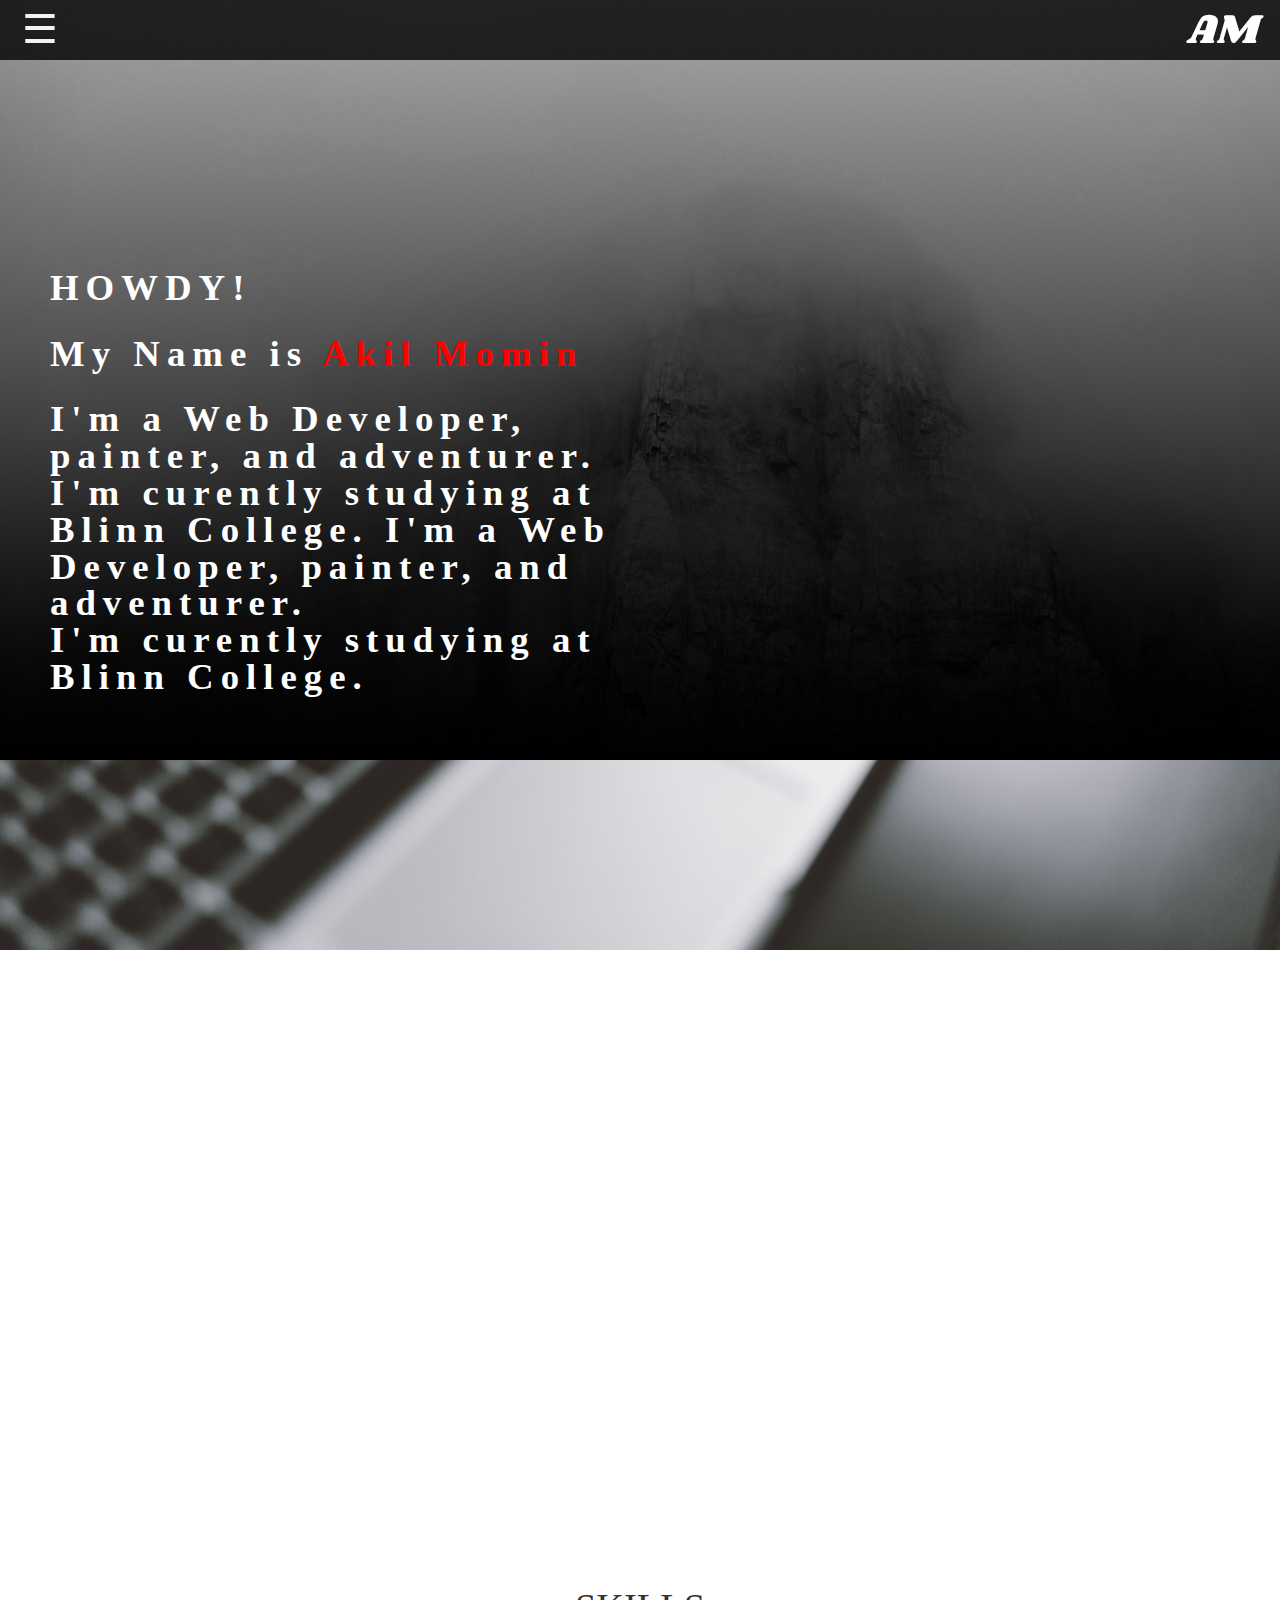
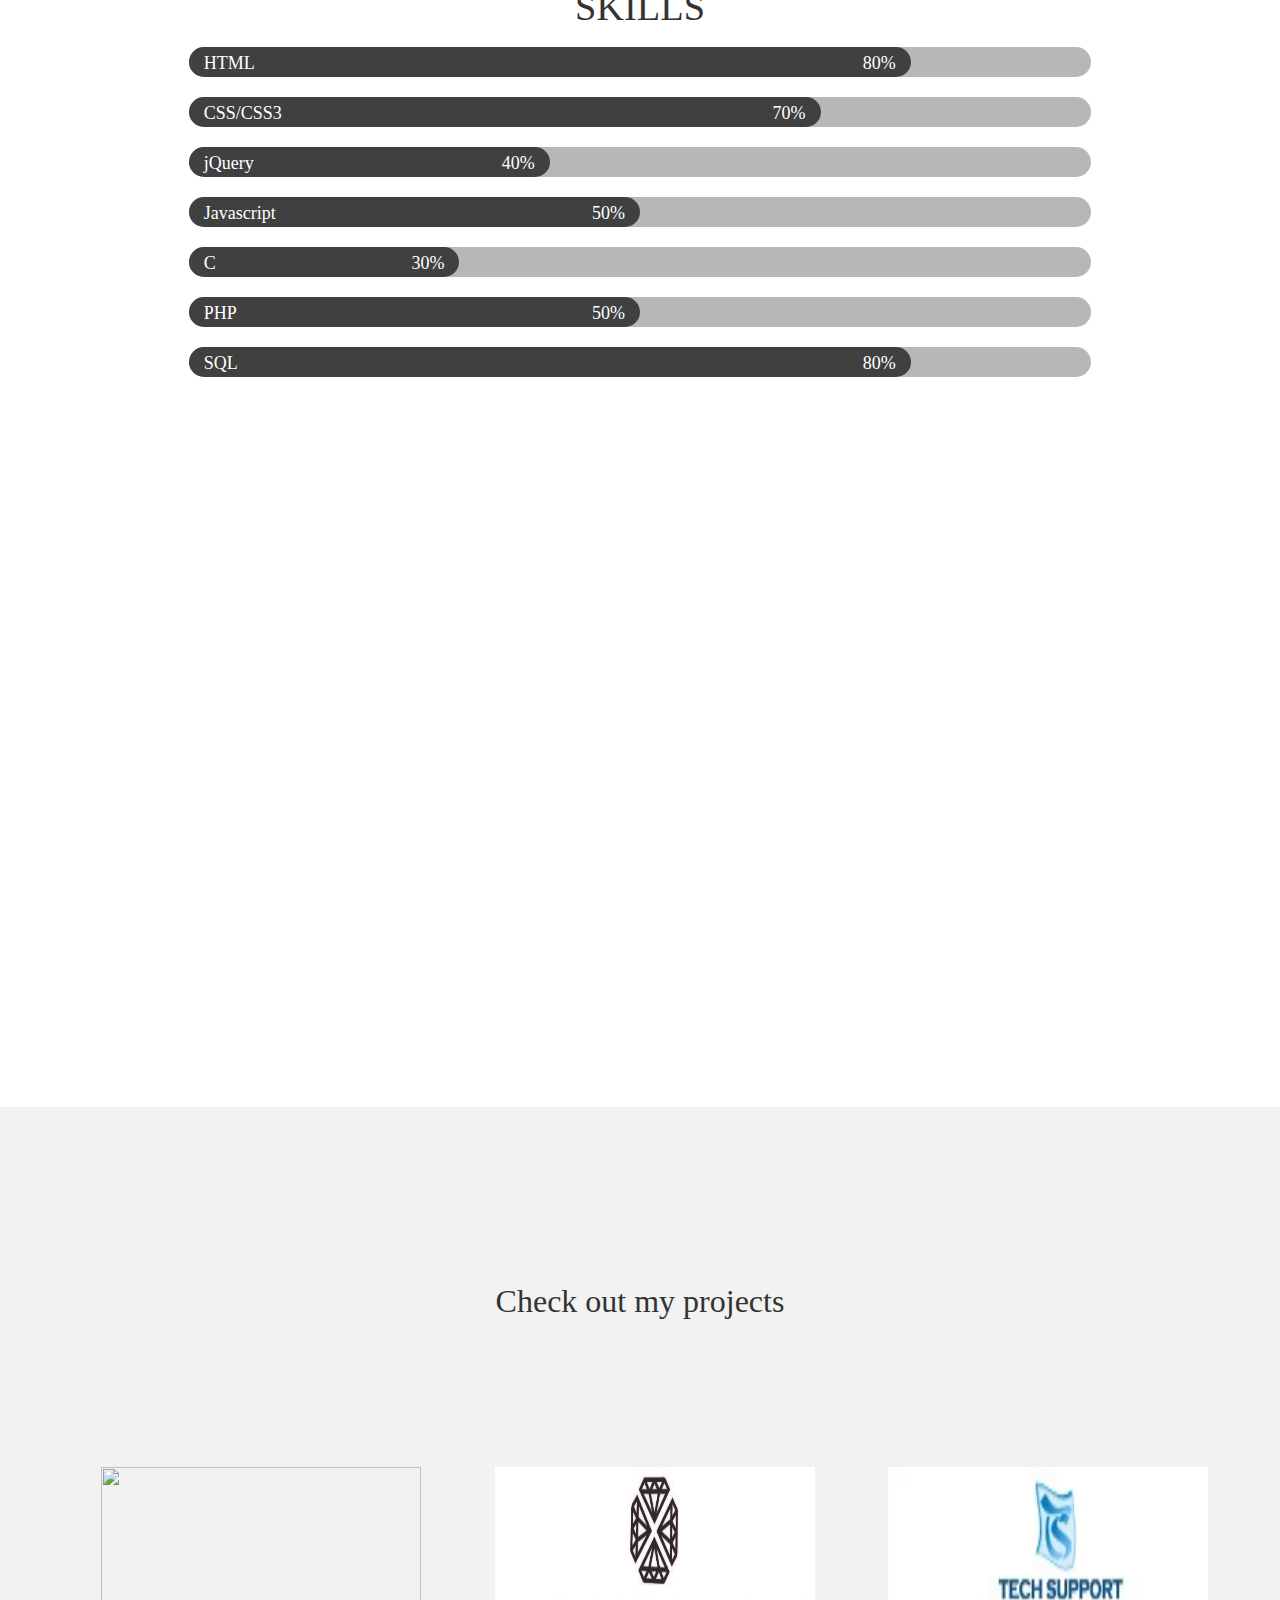
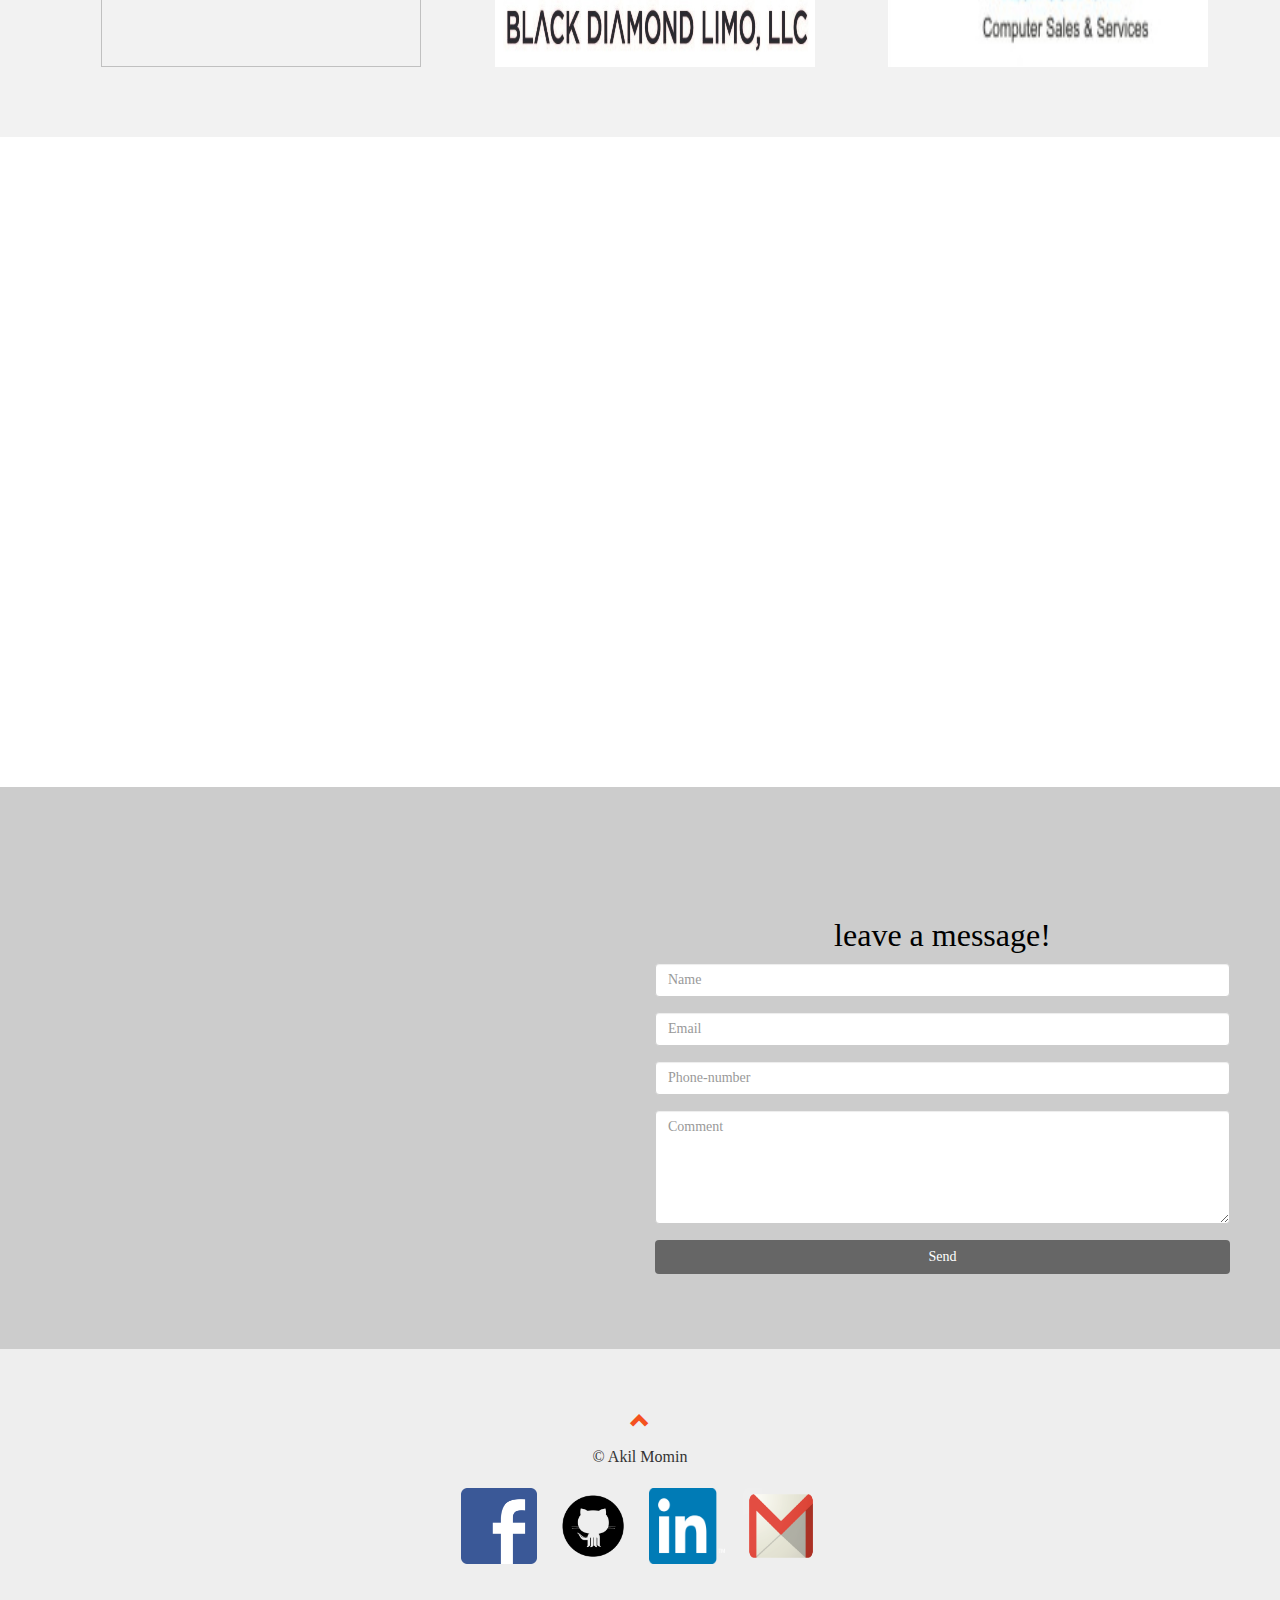
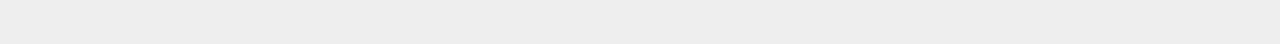
==== commit 147b4210: "profile" ====
--- a/demo.html
+++ b/demo.html
@@ -9,7 +9,6 @@
   <script src="https://maxcdn.bootstrapcdn.com/bootstrap/3.3.7/js/bootstrap.min.js"></script>
   <link href="https://fonts.googleapis.com/css?family=Black+Ops+One|Fontdiner+Swanky|Freckle+Face|Shrikhand|Sigmar+One" rel="stylesheet">
   <link rel="stylesheet" type="text/css" href="demo.css">
-  <link rel="stylesheet" type="text/css" href="component.css" />
 </head>
 <body id="myPage" data-spy="scroll" data-target=".sidenav" data-offset="50">
 
@@ -42,22 +41,17 @@
 <div id="about" class="container-fluid">
 
   <div class="row">
-
-      <div class="col-sm-6 about-info slideanim">
+     
+      <div class="col-sm-6 about-info ">
               <h1>HOWDY!</h1>
               <h1>My Name is <strong>Akil Momin</strong></h1>
               <h1> I'm a Web Developer, painter, and adventurer. <br>I'm curently studying at Blinn College. 
               I'm a Web Developer, painter, and adventurer. <br>I'm curently studying at Blinn College. 
-
-
               </h1>
-  
-      </div>
-
-
-      <div class="col-sm-6">     
-      </div>
-
+      </div>
+       <div class="col-sm-6 slideanim">  
+      <img src="images/akil12.png">  
+      </div>
   </div>    
 </div>
 
@@ -277,20 +271,6 @@
     document.getElementById("mySidenav").style.width = "0";
 }
 </script>
-<script>
-  $(window).scroll(function () {
-    $('.codeconSkills').each(function () {
-        var imagePos = $(this).offset().top;
-        var imageHeight = $(this).height();
-        var topOfWindow = $(window).scrollTop();
-
-        if (imagePos < topOfWindow + imageHeight && imagePos + imageHeight > topOfWindow) {
-            $(this).addClass("slideRight");
-        } else {
-            $(this).removeClass("slideRight");
-        }
-    });
-});
-</script>
+
 </body>
 </html> --- a/demo.css
+++ b/demo.css
@@ -207,22 +207,27 @@
 }
 #about{
   background-color: rgba(0, 0, 0, 0.9);
-  height: auto;
+  height: 100%;
   color: black;
 
   background: -webkit-linear-gradient(bottom, rgba(0,0,0,0.3), rgba(0,0,0,1)); /* For Safari 5.1 to 6.0 */
     background: -o-linear-gradient(bottom, rgba(0,0,0,0.3), rgba(0,0,0,1)); /* For Opera 11.1 to 12.0 */
     background: -moz-linear-gradient(bottom, rgba(0,0,0,0.3), rgba(0,0,0,1)); /* For Firefox 3.6 to 15 */
-    background: linear-gradient(to bottom, rgba(0,0,0,0.3), rgba(0,0,0,1)); 
+    background: linear-gradient(to bottom, rgba(0,0,0,0.3), rgba(0,0,0,1.5)); 
 
 }
 .about-info {
   margin-top: 15%;
   color: white;
-  height: auto;
-
-}
-
+  height: 100px;
+
+}
+#about img {
+	width: 40%;
+	height: 50%;
+	margin-left: 20%;
+  padding-top: 7%;
+}
 #about h1 {
     font-size: 2.3em;
     font-weight: bolder;
@@ -298,71 +303,105 @@
   font-size: 5.5em;
 }
 
- #myProgress {
-  
-  width: 80%;
-  margin-left: 10%;
-  height: 30px;
-  background-color: #ddd;
-  border-radius: 4px;
-}
-
-#myBarHtml {
-  
-  width: 80%;
-  height: 100%;
-  background-color: #737373;
-  border-radius: 4px;
-}
-#myBarCss {
- 
-  width: 70%;
-  height: 100%;
-  background-color: #737373;
-  border-radius: 4px;
-}
-#myBarJavascript {
-
-  width: 40%;
-  height: 100%;
-  background-color: #737373;
-  border-radius: 4px;
-}
-#myBarPython {
-
-  width: 30%;
-  height: 100%;
-  background-color: #737373;
-  border-radius: 4px;
-}
-#myBarPHP {
- 
-  width: 46%;
-  height: 100%;
-  background-color: #737373;
-  border-radius: 4px;
-}
-#myBarMySQL {
-  
-  width: 18%;
-  height: 100%;
-  background-color: #737373;
-  border-radius: 4px;
-}
-
-.percentage {
-  margin: 5px;
-  float: right;
-  padding-right: 10px;
-}
-
-.barName {
-  margin: 5px;
-  font-size: 1.7em;
-  font-size: bold;
-  letter-spacing: 7px;
-  padding-left: 10px;
-}
+
+
+/* ******************************************************
+   Skills Bar
+*********************************************************/
+
+#codeconSkills {
+    font-size: 20px;
+    height: auto;
+    margin: 0 auto;
+    padding: 0px;
+    width: 85%;
+    border-radius: 15px;
+}
+
+.codeconSkillbar {
+    width: 90%;
+    height: 30px;
+    position: relative;
+    background: rgba(17, 17, 17, .3);
+    margin: 20px auto;
+    border-radius: 15px;
+}
+#codeconHTML {
+    width: 80%;
+    height: 30px;
+    position: absolute;
+    background-color: #404040;
+    border-radius: 15px;
+}
+#codeconCSS {
+    width: 70%;
+    height: 30px;
+    position: absolute;
+    background-color: #404040;
+    border-radius: 15px;
+}
+#codeconjQuery {
+    width: 40%;
+    height: 30px;
+    position: absolute;
+    background-color: #404040;
+    border-radius: 15px;
+}
+#codeconJS {
+    width: 50%;
+    height: 30px;
+    position: absolute;
+    background-color: #404040;
+    border-radius: 15px;
+}
+
+
+#codeconC {
+    width: 30%;
+    height: 30px;
+    position: absolute;
+    background-color: #404040;
+    border-radius: 15px;
+}
+
+#codeconPHP {
+    width: 50%;
+    height: 30px;
+    position: absolute;
+    background-color: #404040;
+    border-radius: 15px;
+}
+
+#codeconSQL {
+    width: 80%;
+    height: 30px;
+    position: absolute;
+    background-color: #404040;
+    border-radius: 15px;
+}
+
+.codeconSkillArea {
+    z-index: 1;
+    float: left;
+    //position: absolute;
+    margin-top: 7px;
+    margin-left: 15px;
+    text-shadow: none;
+    color: #fff;
+    //font-family: Lato-Regular, sans-serif;
+    font-size: 18px;
+}
+.PercentText {
+    z-index: 3;
+    padding-right: 15px;
+    margin-top: 7px;
+    float: right;
+    text-shadow: none;
+    color: #fff;
+    //font-family: Lato-Regular, sans-serif;
+    font-size: 18px;
+}
+
 
 /* porject */
 #projects {
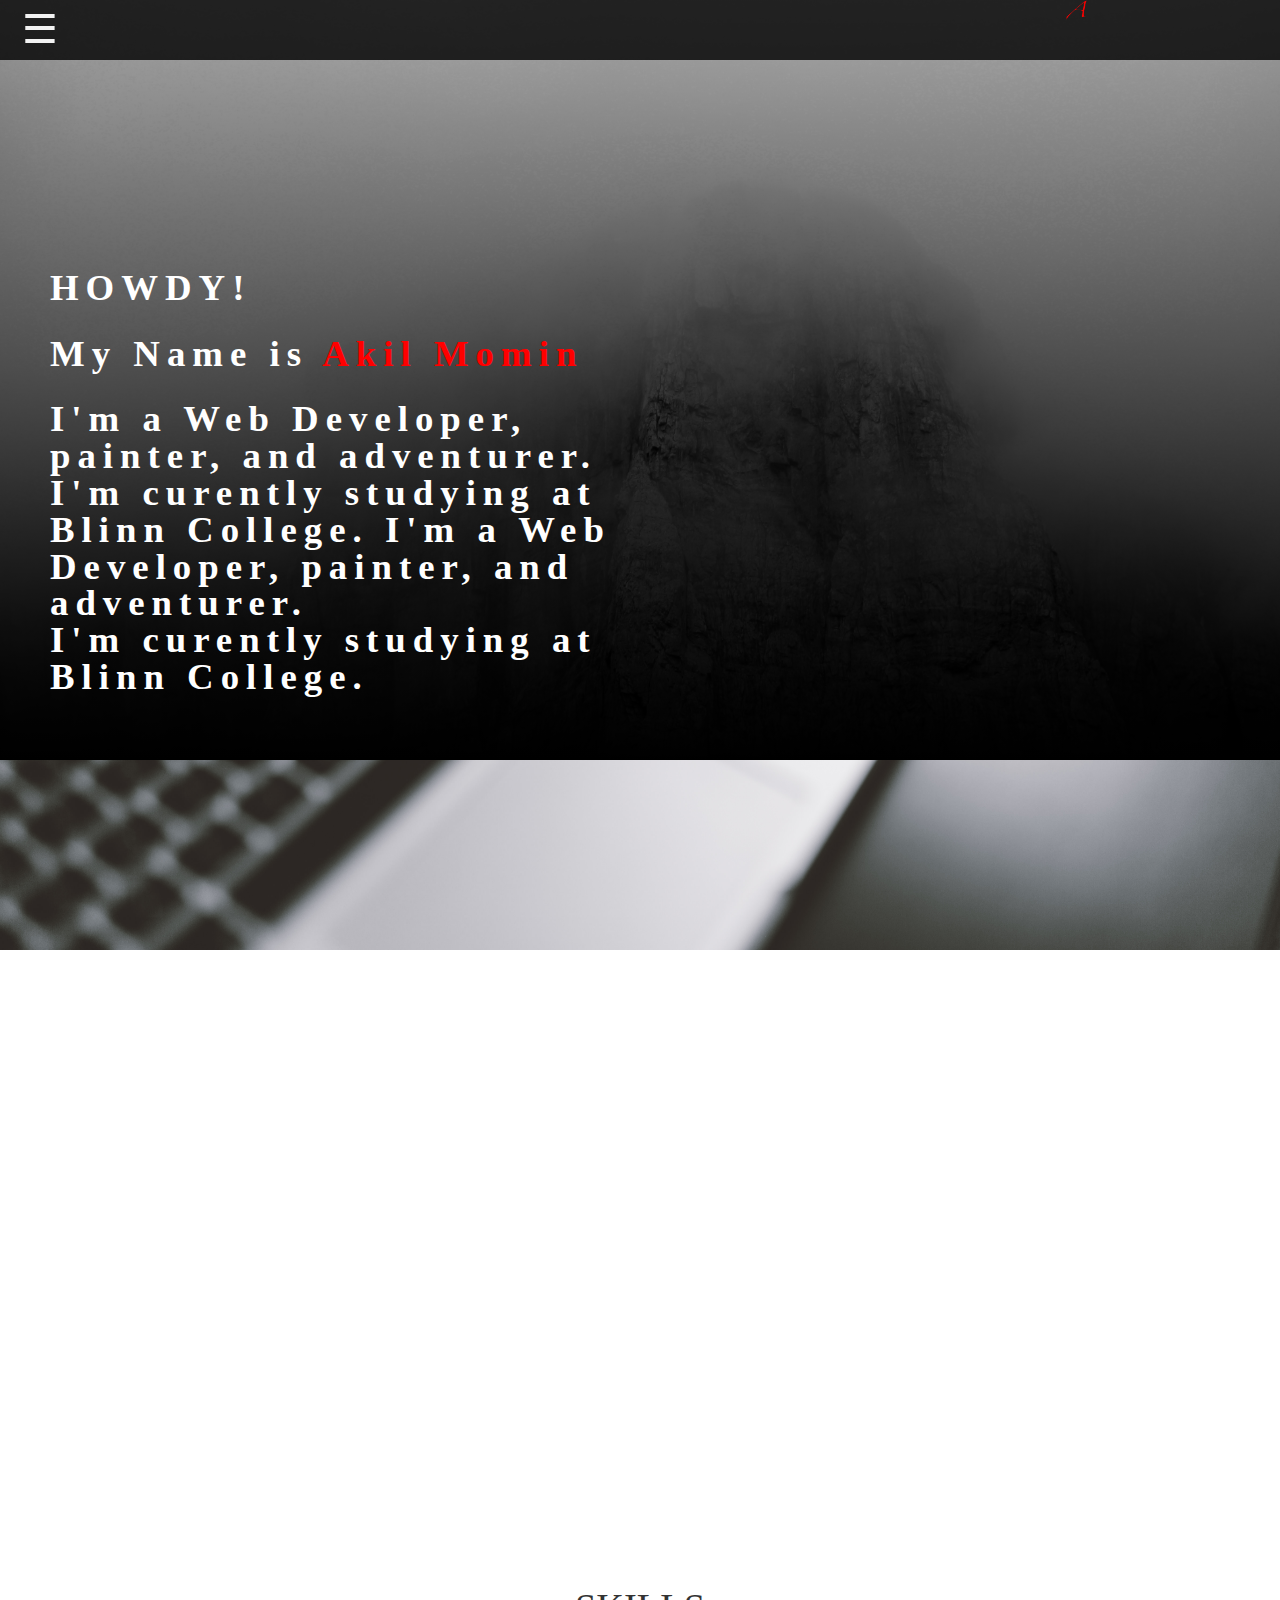
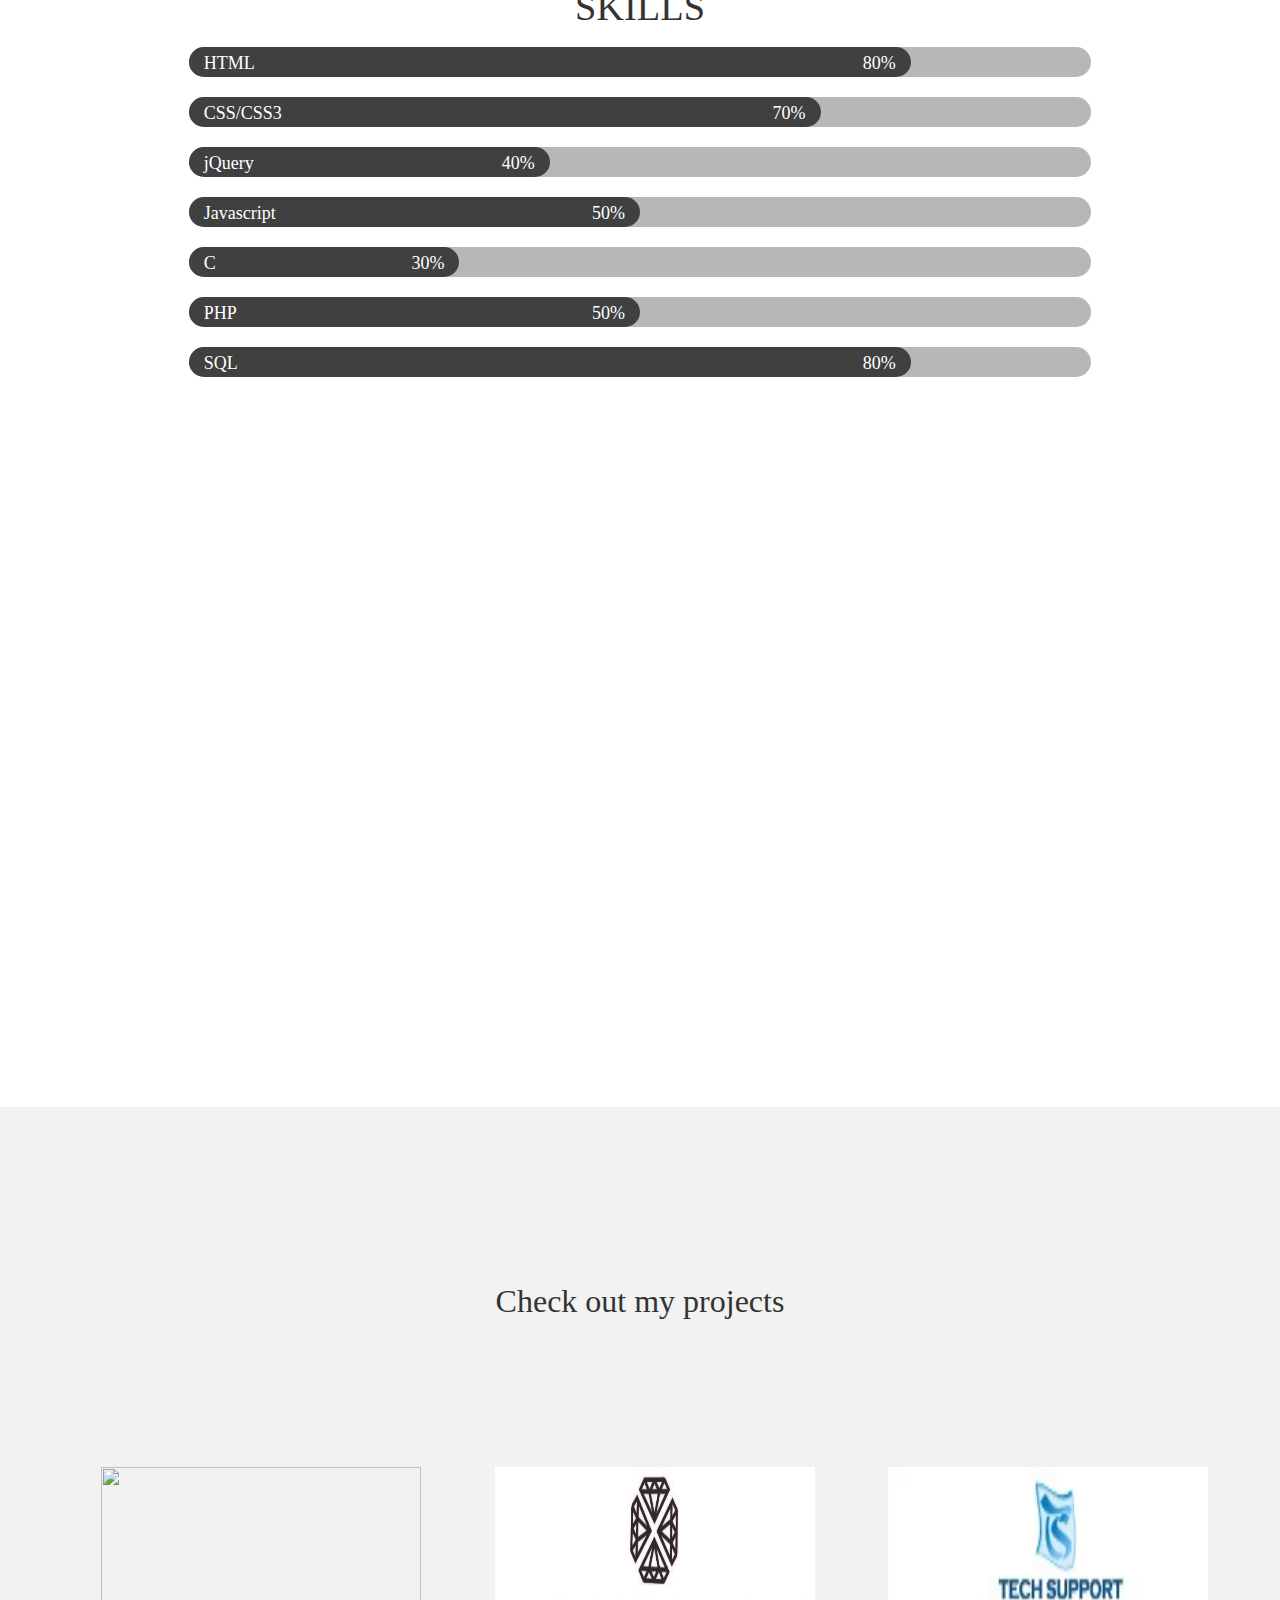
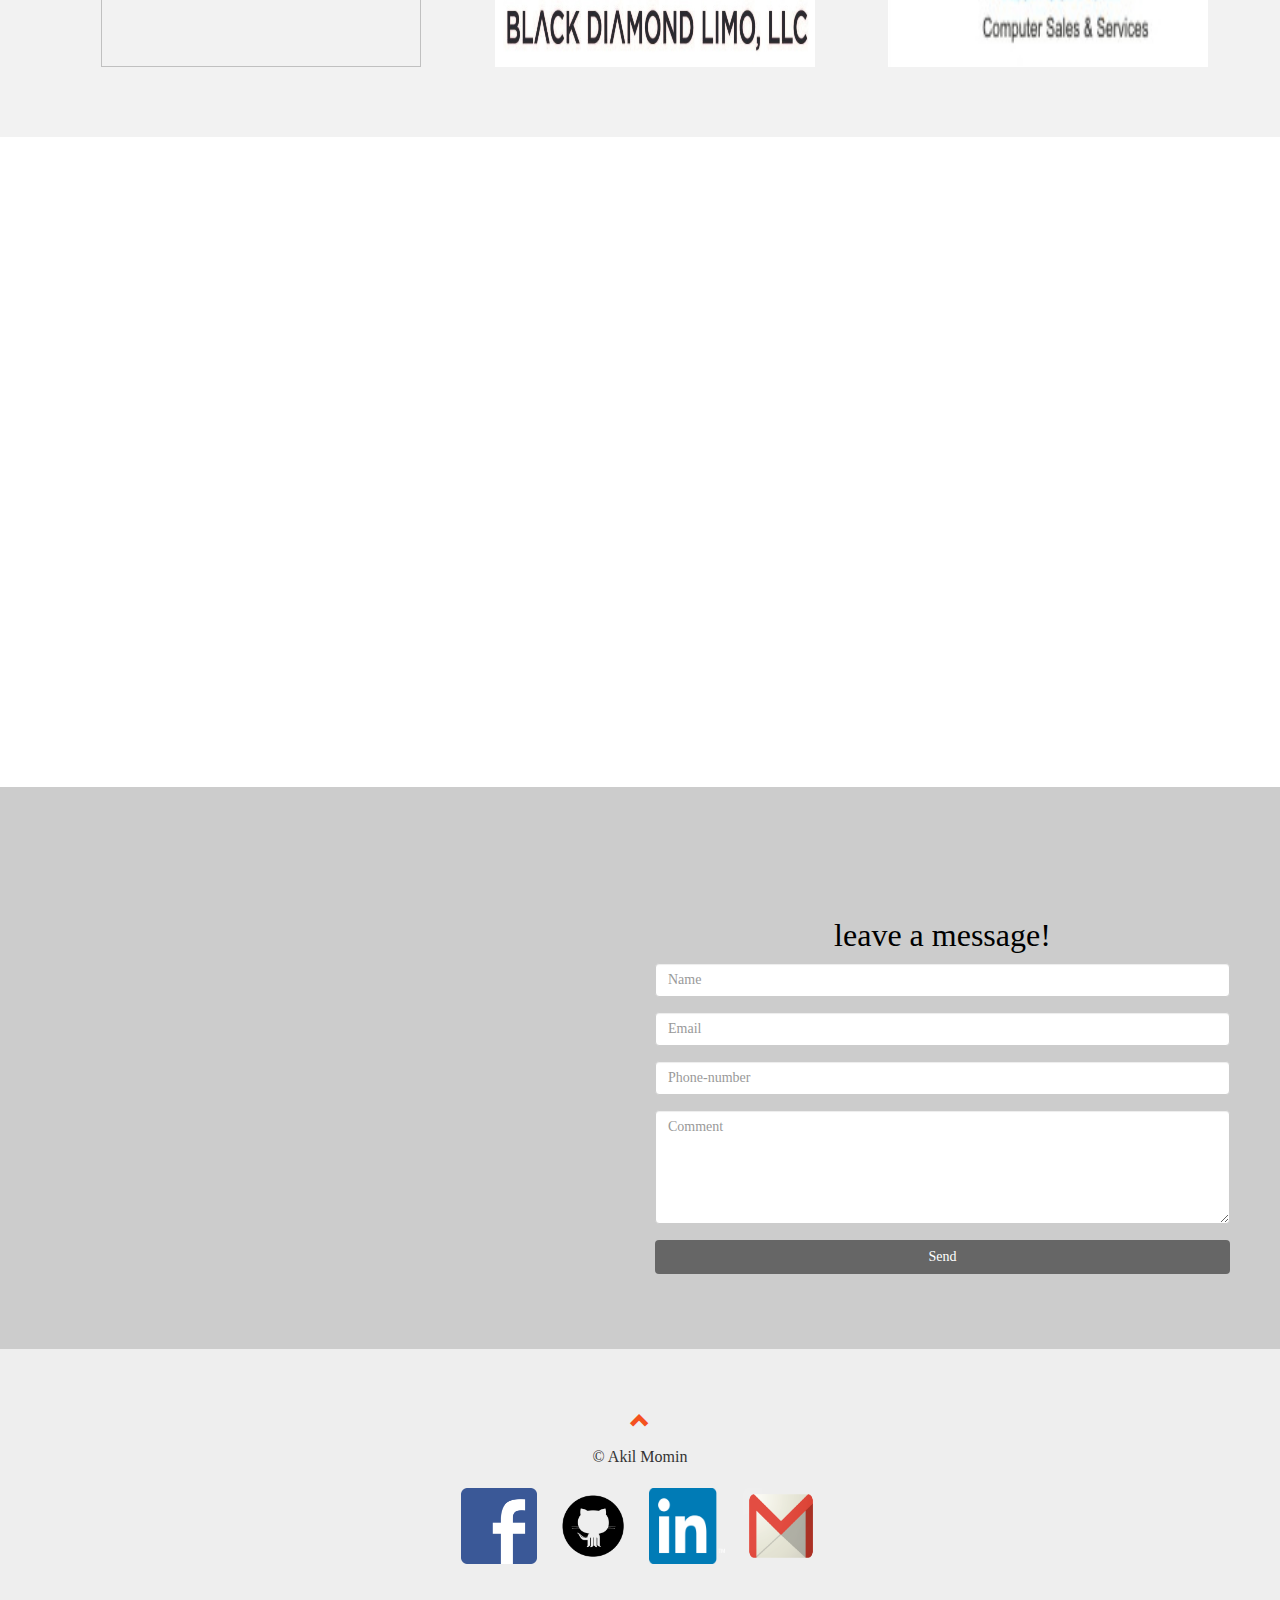
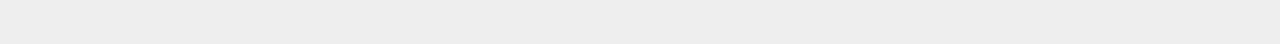
==== commit 62c2b100: "Merge branch 'master' into gh-pages" ====
--- a/demo.html
+++ b/demo.html
@@ -33,7 +33,7 @@
     </div>
     <div class="col-sm-4"></div>
     <div class="logo col-sm-4">
-    <a href="#myPage"><h2>AM</h2></a>
+    <a href="#myPage"><img src="images/logo.png"></a>
     </div>
 </div>
 </div>
@@ -273,4 +273,4 @@
 </script>
 
 </body>
-</html> +</html> 
--- a/demo.css
+++ b/demo.css
@@ -1,3 +1,5 @@
+
+
 
 
 html, body, div, span, applet, object, iframe,
@@ -131,14 +133,9 @@
     overflow-x: hidden;
     transition: 0.5s;
 }
-.topnav h2 {
-  font-family: 'Shrikhand', cursive;
- 
-  color: #fff;
-  padding: 10px 0 0 25px;
-  font-size: 2.6em;
-  text-align: right;
-  padding-right: 5%;
+.topnav img {
+  height: 7%;
+  width: 5%;
 }
 .topnav a {
   display: block;
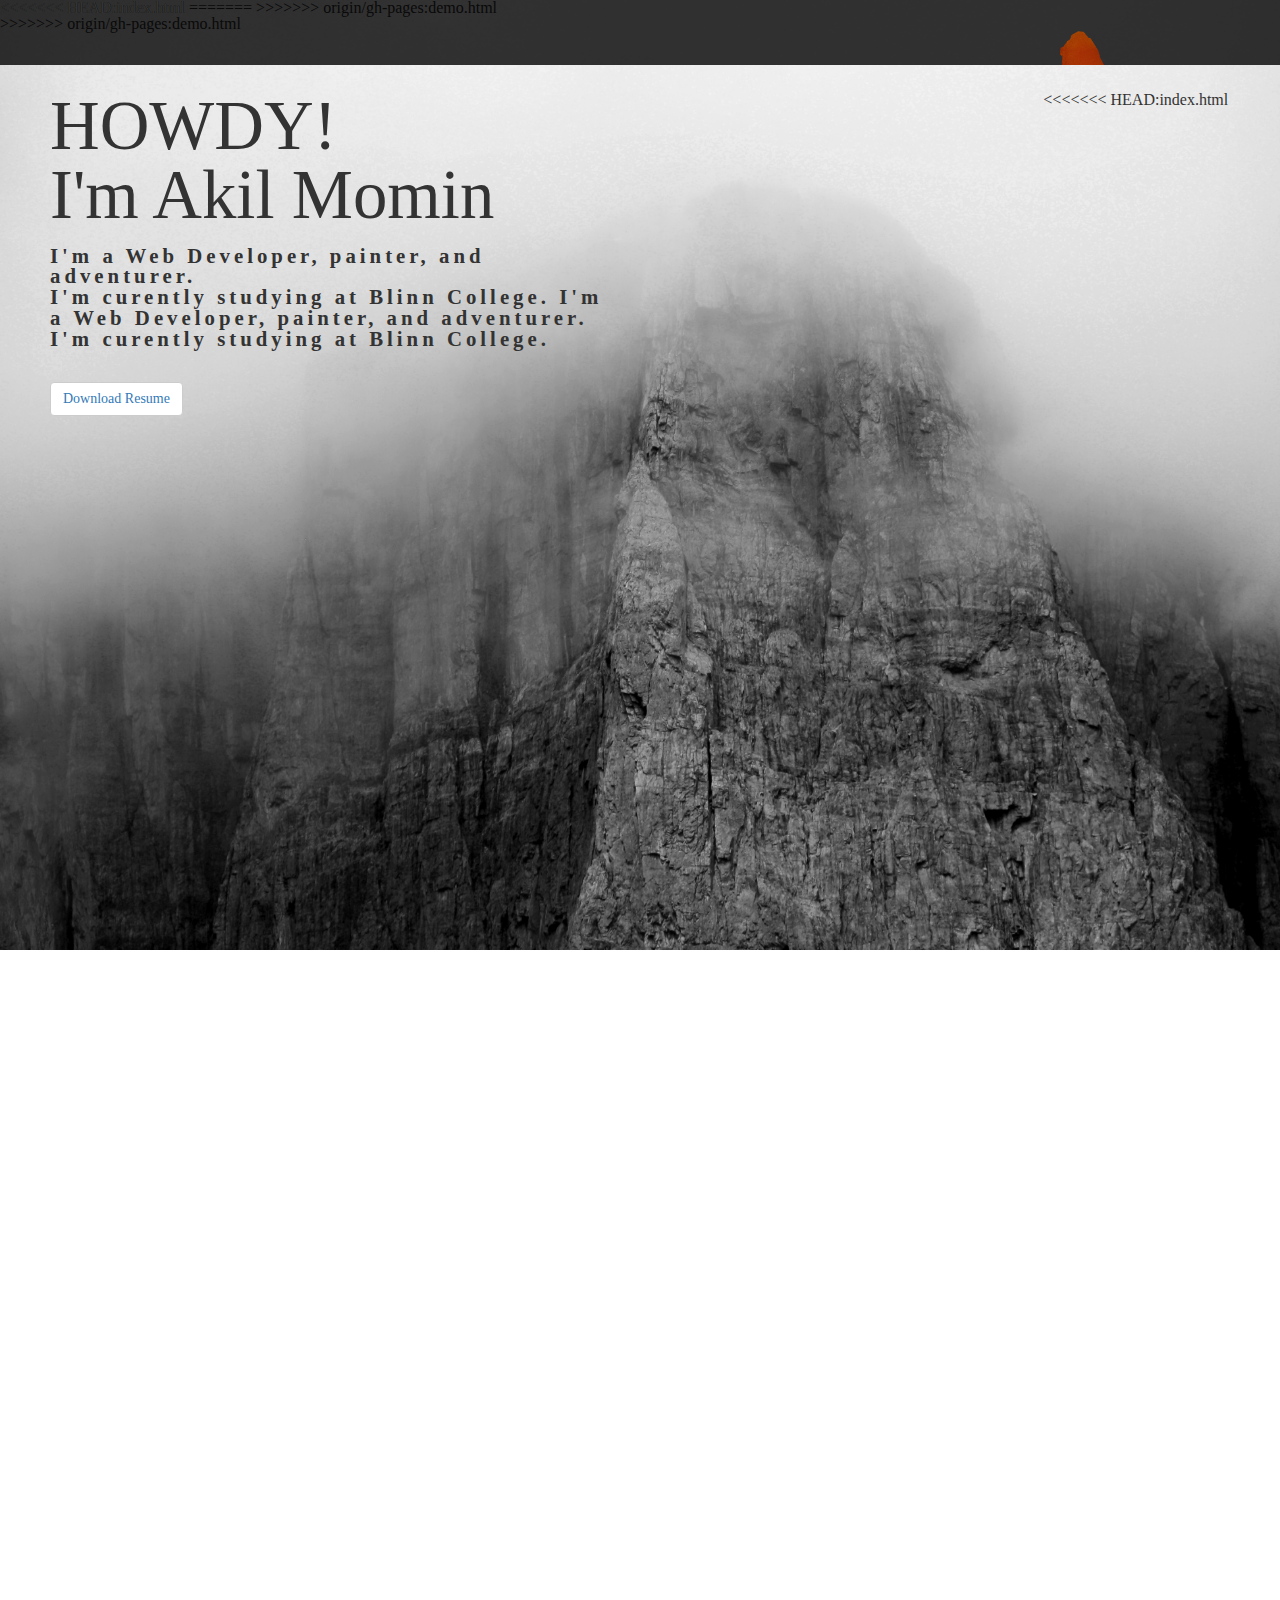
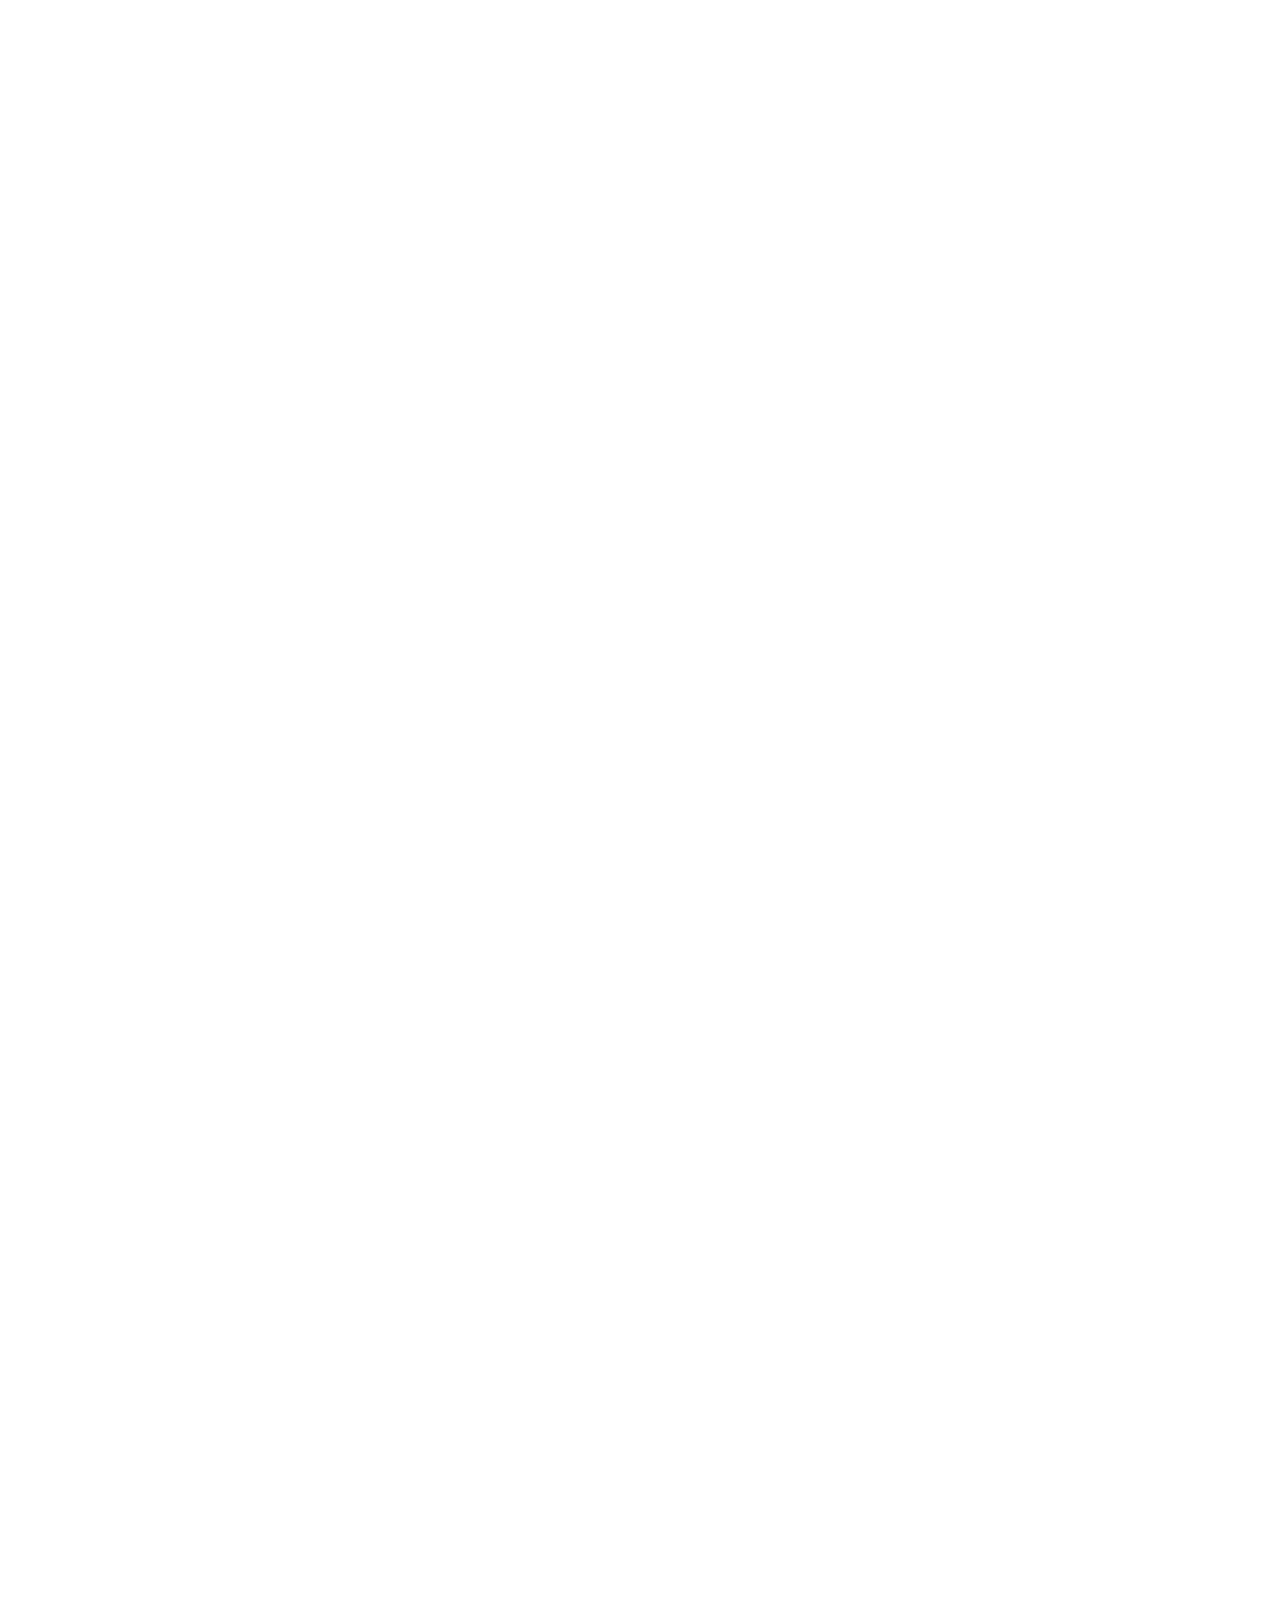
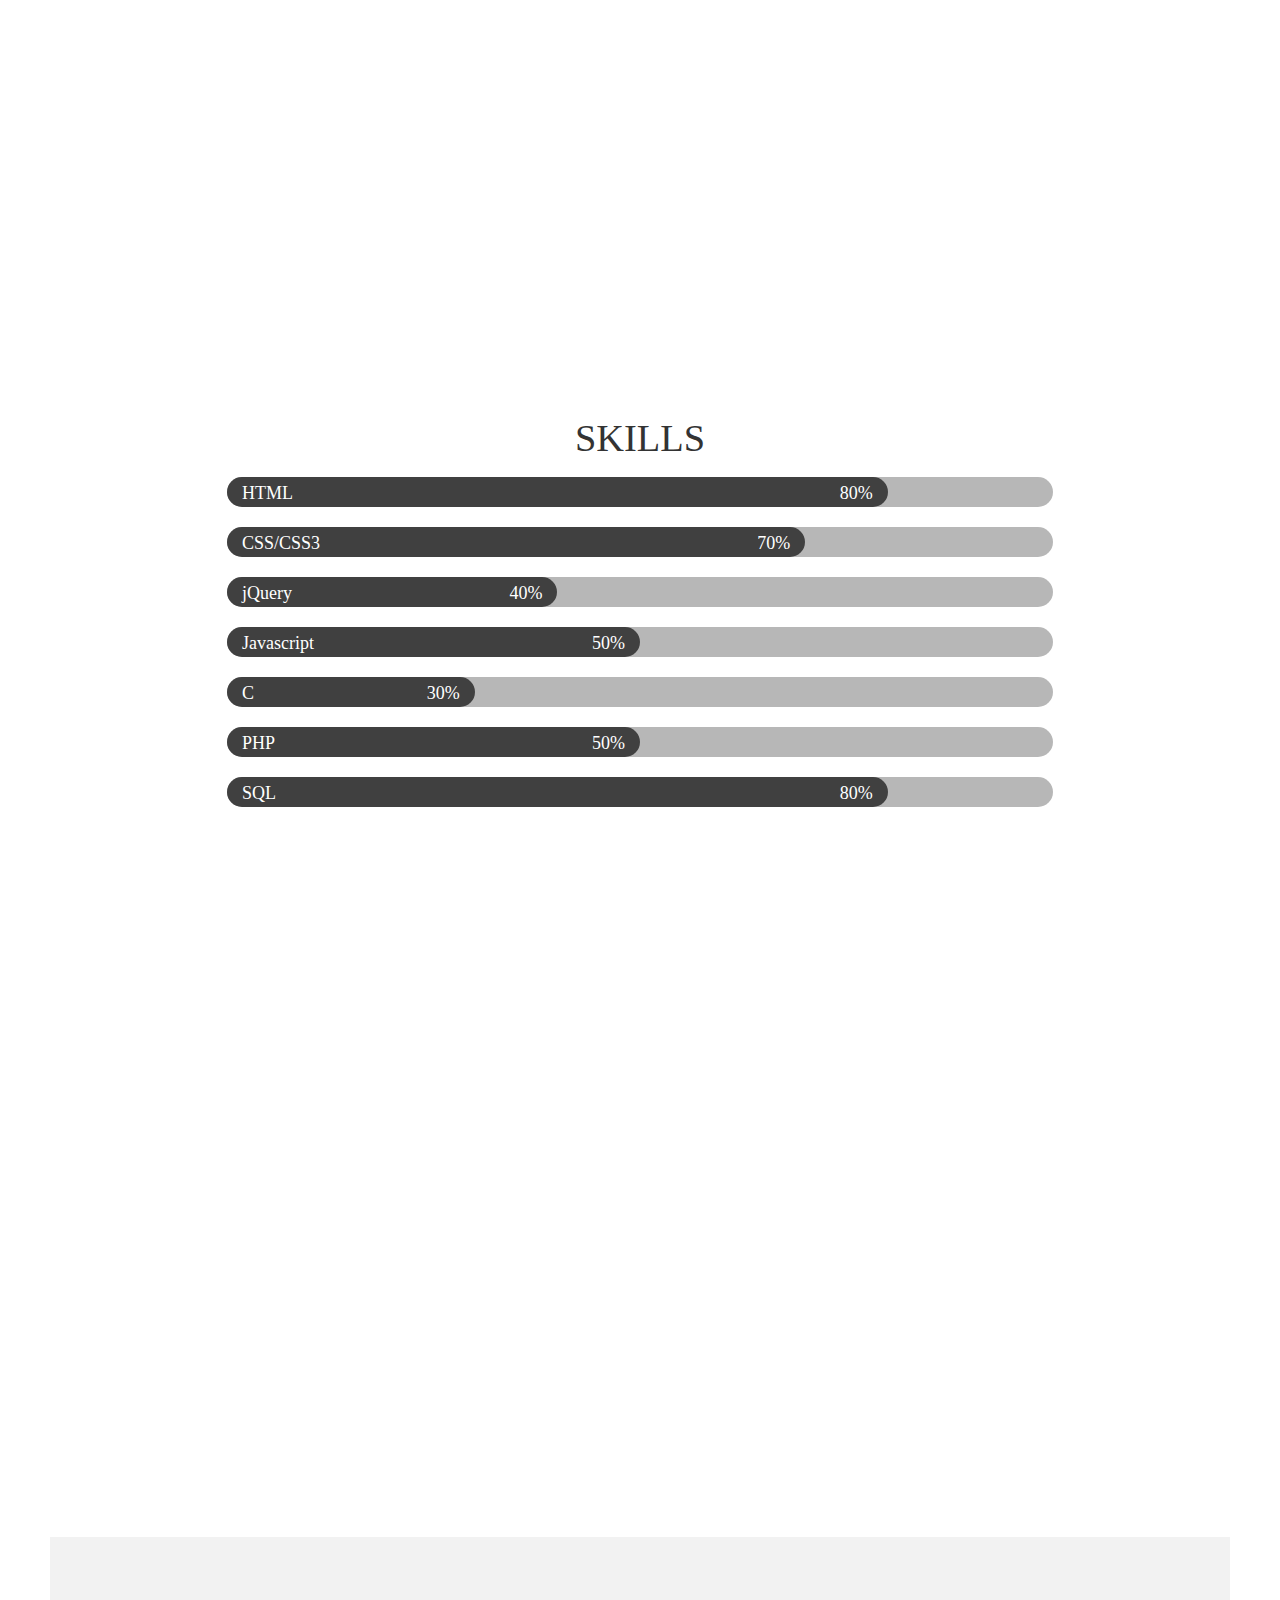
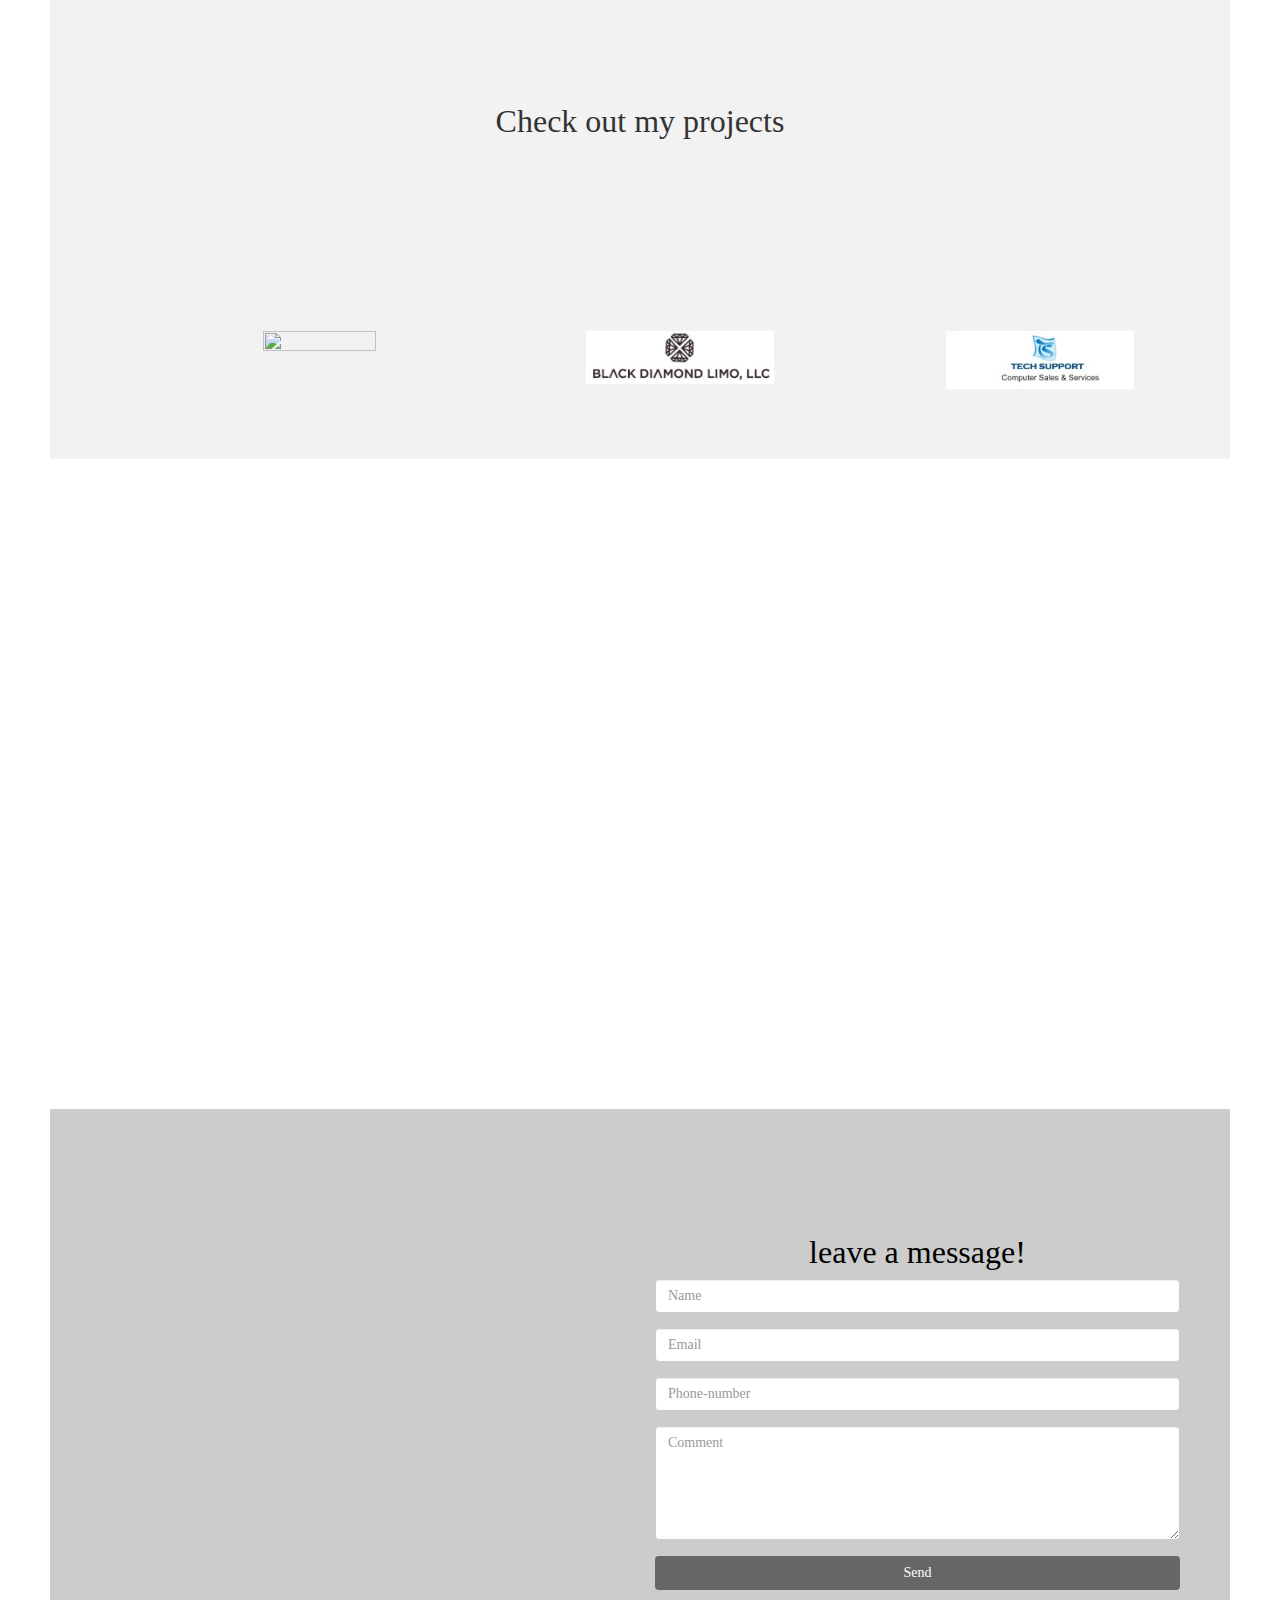
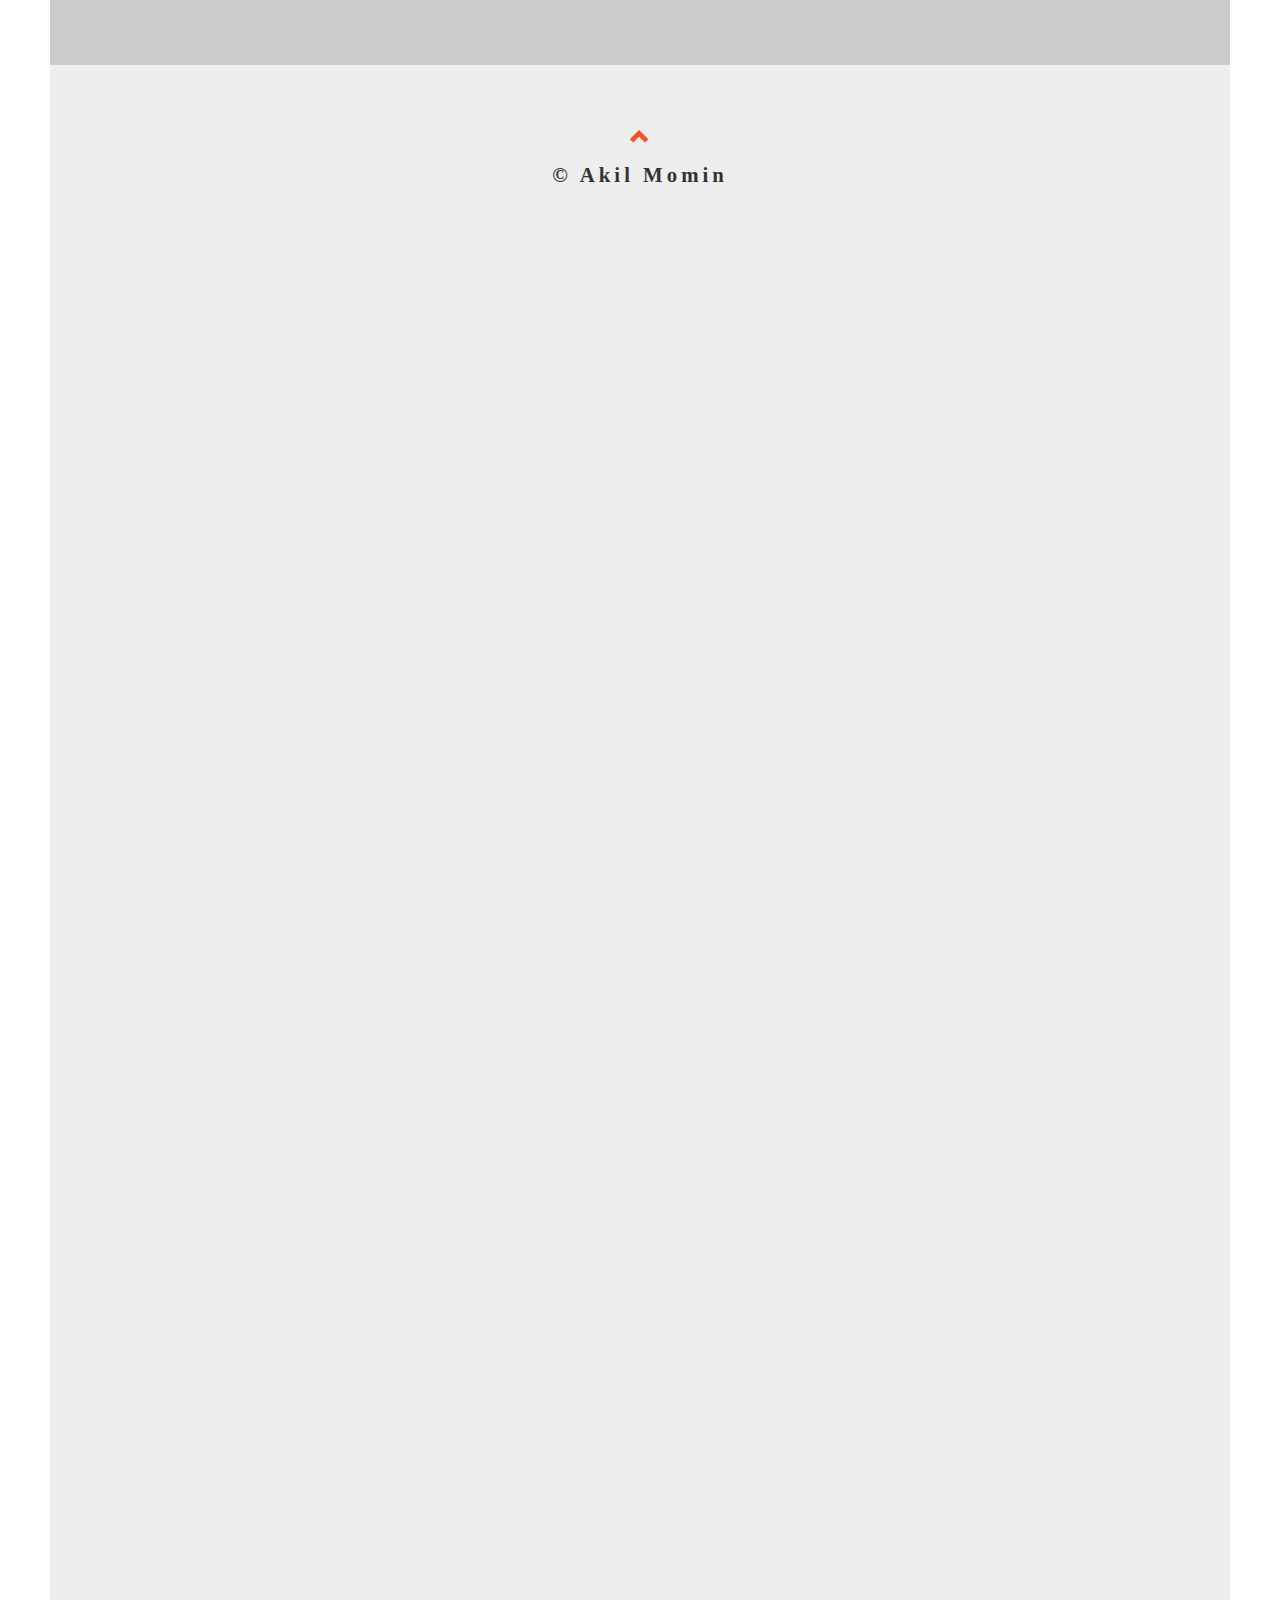
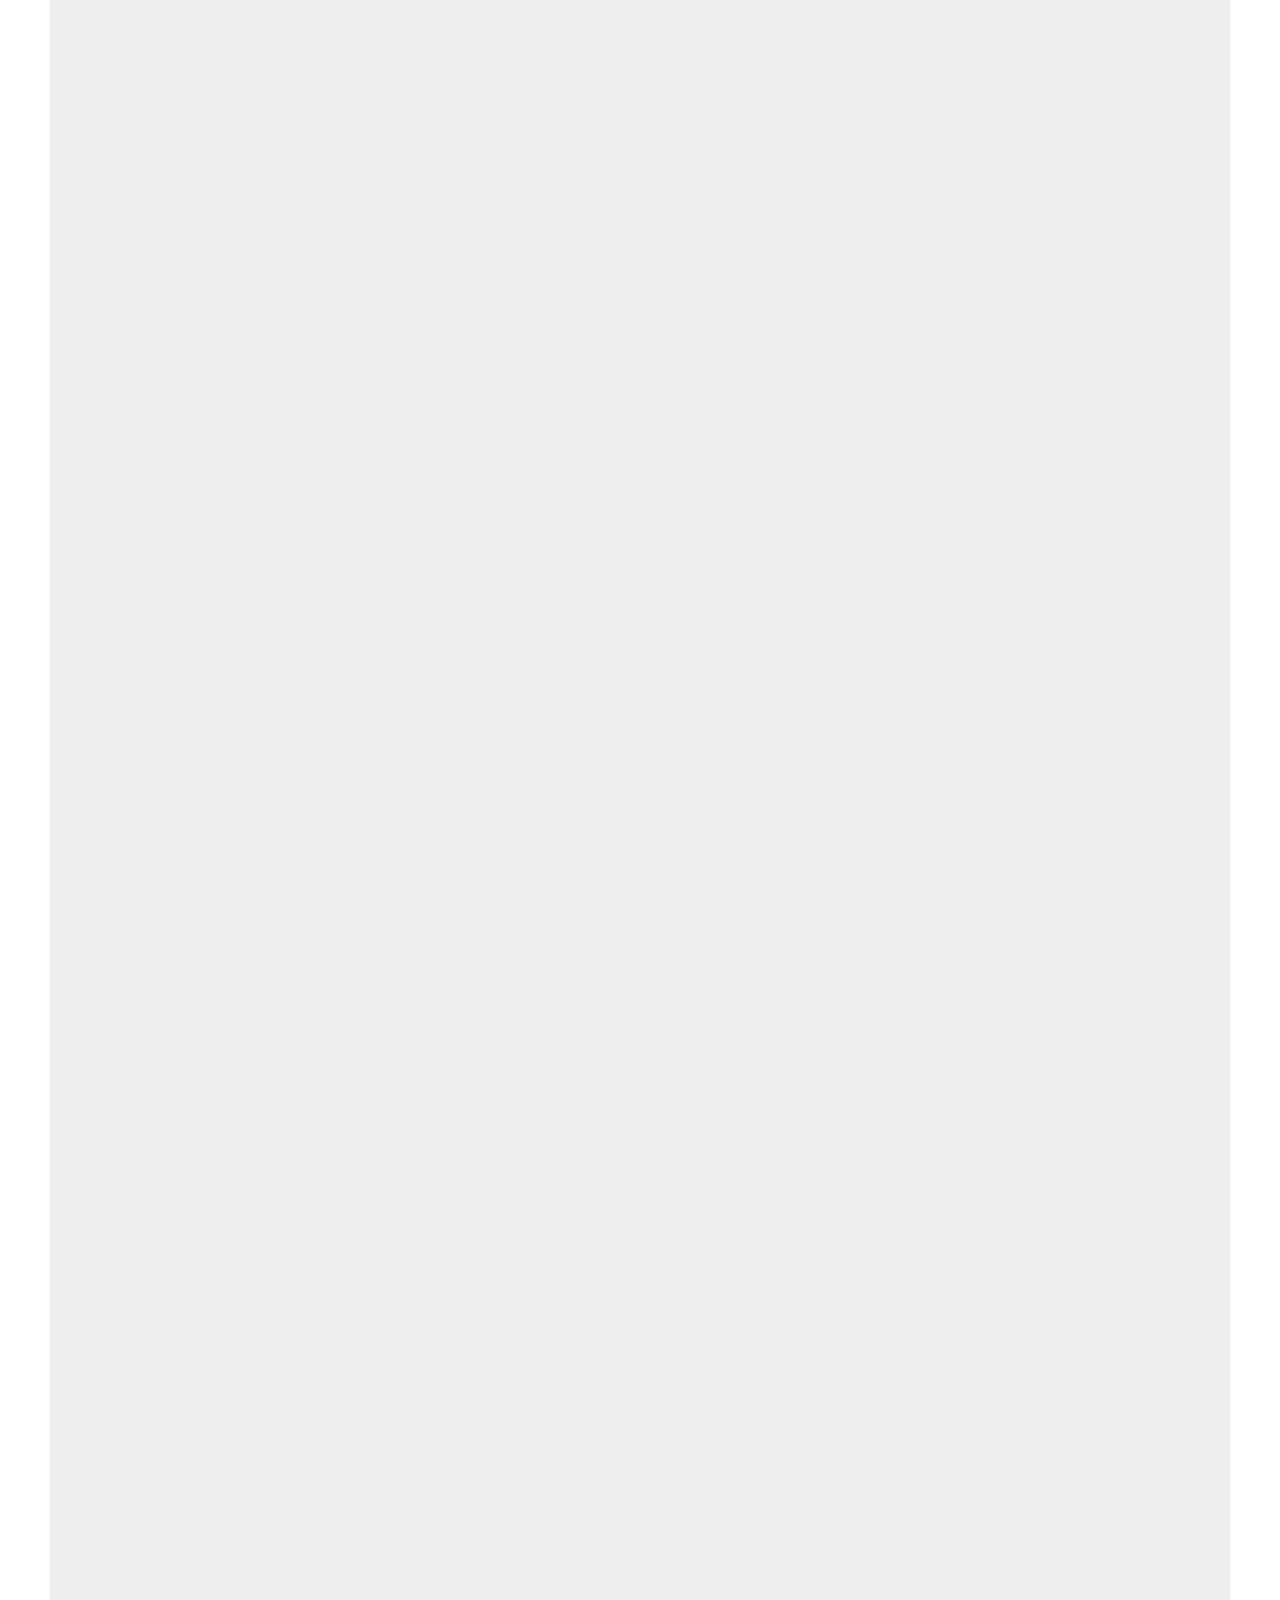
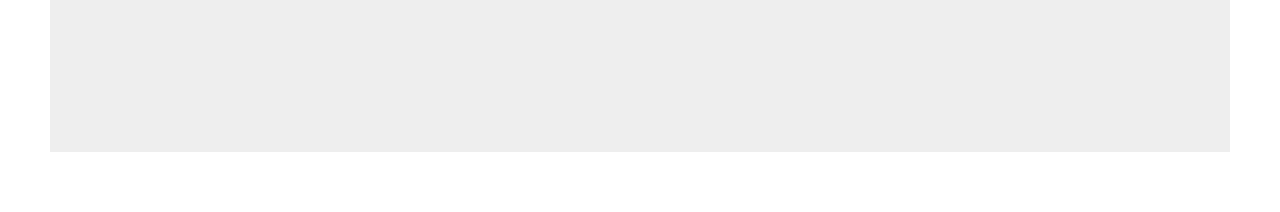
==== commit 7fbbbb25: "demo" ====
--- a/demo.html
+++ b/demo.html
@@ -8,7 +8,12 @@
   <script src="https://ajax.googleapis.com/ajax/libs/jquery/3.2.0/jquery.min.js"></script>
   <script src="https://maxcdn.bootstrapcdn.com/bootstrap/3.3.7/js/bootstrap.min.js"></script>
   <link href="https://fonts.googleapis.com/css?family=Black+Ops+One|Fontdiner+Swanky|Freckle+Face|Shrikhand|Sigmar+One" rel="stylesheet">
+<<<<<<< HEAD:index.html
+  <link rel="stylesheet" type="text/css" href="styles.css">
+  <link rel="stylesheet" type="text/css" href="component.css" />
+=======
   <link rel="stylesheet" type="text/css" href="demo.css">
+>>>>>>> origin/gh-pages:demo.html
 </head>
 <body id="myPage" data-spy="scroll" data-target=".sidenav" data-offset="50">
 
@@ -26,8 +31,19 @@
 
 
 <div class="topnav">
-<div class="row">
+  <form method="get">  
+   <table width="100%" border="0" cellspacing="0" cellpadding="0">
+  <tr>
+
+    <td><a href="#home"><span style="font-size:40px;cursor:pointer" value=" Open Curtain" onclick="openNav()">&#9776; </span></a></td>
+    <td width="27%" align="left" valign="middle"><a href="#about"><img src="images/logo.png" alt="logo" border="0" /></a></td>
     
+<<<<<<< HEAD:index.html
+  </tr>
+  </table>
+  </form>
+
+=======
     <div class="col-sm-4">
     <a href="#home"><span style="font-size:40px;cursor:pointer" value=" Open Curtain" onclick="openNav()">&#9776; </span></a>
     </div>
@@ -36,11 +52,27 @@
     <a href="#myPage"><img src="images/logo.png"></a>
     </div>
 </div>
+>>>>>>> origin/gh-pages:demo.html
 </div>
 
 <div id="about" class="container-fluid">
 
   <div class="row">
+<<<<<<< HEAD:index.html
+
+      <div class="col-sm-6 about-info">
+              <h1>HOWDY!</h1><h1> I'm Akil Momin </h1><br>
+              <p> I'm a Web Developer, painter, and adventurer. <br>I'm curently studying at Blinn College. 
+              I'm a Web Developer, painter, and adventurer. <br>I'm curently studying at Blinn College. 
+              </p>
+              <br><br>
+              <button type="button" class="btn btn-default"><a href="AKIL-MOMIN.pdf" target="_blank">Download Resume</a></button>
+      </div>
+
+
+      <div class="col-sm-4 slideanim">  
+      <img src="images/akil12.png">   
+=======
      
       <div class="col-sm-6 about-info ">
               <h1>HOWDY!</h1>
@@ -51,6 +83,7 @@
       </div>
        <div class="col-sm-6 slideanim">  
       <img src="images/akil12.png">  
+>>>>>>> origin/gh-pages:demo.html
       </div>
   </div>    
 </div>
@@ -65,7 +98,7 @@
 
     <div class="skills " id="skills">
         <h2 class="textcenter">SKILLS</h2>
-        
+
         <div id="codeconSkills">
 
                 <div class="codeconSkillbar">
@@ -208,7 +241,7 @@
   <p class="copy"> &copy  Akil Momin</p>
     
     <br>
-    <div class="footer_link">
+    <div class="footer_link slideanim">
       <a href="https://www.facebook.com/akil.prasla" target="new"><img src="images/facebook3.png" ></a>
       <a href="https://github.com/Akilmomin" target="new"><img src="images/github.png" ></a>
       <a href="https://www.linkedin.com/in/akil-momin-25477b113
@@ -257,12 +290,12 @@
 
 <script>
 function openNav() {
-  document.getElementById("mySidenav").style.width = "380px";
+  document.getElementById("mySidenav").style.width = "400px";
   
-   // var x = document.getElementById('mySidenav');
-   // if (x.style.display == 'none') {
-   //     x.style.display = 'block';
-   // } else {
+  //  var x = document.getElementById('mySidenav');
+  //  if (x.style.display == 'none') {
+  //      x.style.display = 'block';
+  //  } else {
    //     x.style.display = 'none';
    // }
 }
--- a/styles.css
+++ b/styles.css
@@ -0,0 +1,688 @@
+
+
+
+
+html, body, div, span, applet, object, iframe,
+h1, h2, h3, h4, h5, h6, p, blockquote, pre,
+a, abbr, acronym, address, big, cite, code,
+del, dfn, em, img, ins, kbd, q, s, samp,
+small, strike, strong, sub, sup, tt, var,
+b, u, i, center,
+dl, dt, dd, ol, ul, li,
+fieldset, form, label, legend,
+table, caption, tbody, tfoot, thead, tr, th, td,
+article, aside, canvas, details, embed, 
+figure, figcaption, footer, header, hgroup, 
+menu, nav, output, ruby, section, summary,
+time, mark, audio, video {
+    margin: 0;
+    padding: 0;
+    border: 0;
+    font-size: 100%;
+    font: inherit;
+    vertical-align: baseline;
+}
+/* HTML5 display-role reset for older browsers */
+article, aside, details, figcaption, figure, 
+footer, header, hgroup, menu, nav, section {
+    display: block;
+}
+body {
+  background-image: url(images/profile.jpg);
+  background-attachment: fixed;
+  background-position: center;
+  background-repeat: no-repeat;
+  background-size: 100% 1000px;
+  min-height: 650px;
+  height: 100%;
+  width: 100%;
+  margin: 0px;
+  padding: 0px;
+    line-height: 1;
+}
+ol, ul {
+    list-style: none;
+}
+blockquote, q {
+    quotes: none;
+}
+blockquote:before, blockquote:after,
+q:before, q:after {
+    content: '';
+    content: none;
+}
+table {
+    border-collapse: collapse;
+    border-spacing: 0;
+}
+
+/* nav style */
+.sidenav {
+    height: 100%;
+    width: 0;
+    position: fixed;
+    z-index: 2;
+    top: 0;
+    left: 0;
+    overflow-x: hidden;
+    transition: 0.5s;
+    padding-top: 220px;
+    background-color: rgba(0, 0, 0, 0.9);
+
+
+      background: -webkit-linear-gradient(top, rgba(0,0,0,0.4), rgba(0,0,0,1)); /* For Safari 5.1 to 6.0 */
+    background: -o-linear-gradient(top, rgba(0,0,0,0.4), rgba(0,0,0,1)); /* For Opera 11.1 to 12.0 */
+    background: -moz-linear-gradient(top, rgba(0,0,0,0.4), rgba(0,0,0,1)); /* For Firefox 3.6 to 15 */
+    background: linear-gradient(to top, rgba(0,0,0,0.4), rgba(0,0,0,1)); 
+
+}
+
+.sidenav a {
+    padding: 18px;
+    text-decoration: none;
+    font-size: 2.0em;
+    color: white;
+    display: block;
+    transition: 0.3s;
+    font-style: bold;
+    text-align: center;
+}
+
+.sidenav .nav a:hover {
+    color: red;
+    font-size: 3.1em;
+    font-weight: bold;
+}
+
+.sidenav .closebtn {
+    position: absolute;
+    top: 0;
+    right: 25px;
+    font-size: 36px;
+    margin-left: 50px;
+    padding: 1px;
+    margin-bottom: 20px;
+    font-size: 3.9em;
+    padding-top: 7px;
+}
+
+@media screen and (max-height: 450px) {
+  .sidenav {padding-top: 15px;}
+  .sidenav a {font-size: 18px;}
+}
+
+.closebtn:hover {
+  color: red;
+  -ms-transform: rotate(47deg); 
+    -webkit-transform: rotate(47deg); 
+    transform: rotate(47deg);
+}
+
+.topnav {
+    background-color: rgba(0, 0, 0, 0.7);
+    margin: 0;
+    padding: 0;
+    top: 0;
+    right: 0;
+    left: 0;
+    width: 100%;
+    height: 65px;
+    opacity: none;
+    position: fixed;
+    z-index: 1;
+    background-color: rgba(0, 0, 0, 0.8);
+    overflow-x: hidden;
+    transition: 0.5s;
+}
+<<<<<<< HEAD:styles.css
+.topnav h2 {
+  font-family: 'Freckle Face', cursive;
+  position: absolute;
+  color: red;
+  padding: 10px 0 0 25px;
+  font-size: 2.6em;
+=======
+.topnav img {
+  height: 7%;
+  width: 5%;
+>>>>>>> origin/gh-pages:demo.css
+}
+.topnav a {
+  display: block;
+  color: #f2f2f2;
+  text-align: center;
+  text-decoration: none;
+}
+.topnav img {
+  width: 65px;
+  height: 55px;
+  float: right;
+  margin-right: 9%;
+}
+.topnav span {
+    margin-left: 3%;
+    padding: 10px;
+    float: left;
+  }
+
+.logo {
+    float: left;
+}
+
+.textcenter {
+    text-align: center;
+}
+
+
+/* profile style */
+
+
+#profile h1 {
+  color: white;
+  letter-spacing: 7px;
+  padding-top: 250px;
+}
+
+#profile a {
+ text-decoration: none;
+ color: white;
+}
+#profile a:hover{
+  color: red;
+}
+#about{
+  background-color: rgba(0, 0, 0, 0.9);
+  height: 100%;
+  color: black;
+
+  background: -webkit-linear-gradient(bottom, rgba(0,0,0,0.3), rgba(0,0,0,1)); /* For Safari 5.1 to 6.0 */
+    background: -o-linear-gradient(bottom, rgba(0,0,0,0.3), rgba(0,0,0,1)); /* For Opera 11.1 to 12.0 */
+    background: -moz-linear-gradient(bottom, rgba(0,0,0,0.3), rgba(0,0,0,1)); /* For Firefox 3.6 to 15 */
+    background: linear-gradient(to bottom, rgba(0,0,0,0.3), rgba(0,0,0,1.5)); 
+
+}
+.about-info {
+  margin-top: 10%;
+  margin-left: 5%;
+  color: white;
+<<<<<<< HEAD:styles.css
+  height: 700px;
+  font-family: 'Fontdiner-Swanky', cursive;
+
+}
+.about-info button:hover{
+  background-color: #333;
+
+}
+.about-info button {
+  background-color: #333;
+}
+.about-info button a:hover{
+  text-decoration: none;
+  color: #fff;
+}
+.about-info button a:visited, a:link{
+  text-decoration: none; 
+  }
+
+=======
+  height: 100px;
+
+}
+#about img {
+	width: 40%;
+	height: 50%;
+	margin-left: 20%;
+  padding-top: 7%;
+}
+>>>>>>> origin/gh-pages:demo.css
+#about h1 {
+    font-size: 2.3em;
+    font-weight: bolder;
+    letter-spacing: 7px;
+    padding-top: 5%;
+}
+#about p {
+    font-size: 1.3em;
+    font-weight: bolder;
+    letter-spacing: 4px;
+}
+#about img {
+  width: 60%;
+  height: 75%;
+  margin-right: 10%;
+  margin-top: 10%;
+  float: right;
+}
+ .social-media {
+  color: black;
+  padding-left: 25%;
+}
+#about .social-media img {
+  border-radius: 1px;
+  width: 60px;
+  height: 50px;
+  padding-top: 400px;
+  margin-left: 2%;
+  padding: 0.9%;
+  float: left;
+}
+strong {
+  color: red;
+}
+
+.about h2 {
+  font-size: 2.0em;
+}
+.about  h3{
+  font-size: 1.4em;
+}
+
+/* portfoli0 style */
+#portfolio {
+ background-image: url(images/portfolio.jpg);
+ background-attachment: fixed;
+  background-position: center;
+  background-repeat: no-repeat;
+  background-size: 100% 1000px;
+  min-height: 650px;
+  height: 100%;
+  width: 100%;
+  margin: 0px;
+  padding: 0px;
+
+}
+
+#portfolio h1 {
+  color: white;
+  letter-spacing: 7px;
+  padding-top: 22%; 
+  padding-bottom: 22%; 
+  font-weight: bolder;
+}
+#portfolio-info h2 {
+    font-size: 2.4em;
+}
+
+#portfolio-info {
+    background-color: #fff;
+    width: 100%;
+    height: auto;
+}
+ 
+#skills {
+  background-color: white;
+  height: auto;
+}
+.skills h2 {
+  padding-top: 10%;
+  font-size: 5.5em;
+}
+
+
+
+/* ******************************************************
+   Skills Bar
+*********************************************************/
+
+#codeconSkills {
+    font-size: 20px;
+    height: auto;
+    margin: 0 auto;
+    padding: 0px;
+    width: 85%;
+    border-radius: 15px;
+}
+
+.codeconSkillbar {
+    width: 90%;
+    height: 30px;
+    position: relative;
+    background: rgba(17, 17, 17, .3);
+    margin: 20px auto;
+    border-radius: 15px;
+}
+#codeconHTML {
+    width: 80%;
+    height: 30px;
+    position: absolute;
+    background-color: #404040;
+    border-radius: 15px;
+}
+#codeconCSS {
+    width: 70%;
+    height: 30px;
+    position: absolute;
+    background-color: #404040;
+    border-radius: 15px;
+}
+#codeconjQuery {
+    width: 40%;
+    height: 30px;
+    position: absolute;
+    background-color: #404040;
+    border-radius: 15px;
+}
+#codeconJS {
+    width: 50%;
+    height: 30px;
+    position: absolute;
+    background-color: #404040;
+    border-radius: 15px;
+}
+
+
+#codeconC {
+    width: 30%;
+    height: 30px;
+    position: absolute;
+    background-color: #404040;
+    border-radius: 15px;
+}
+
+#codeconPHP {
+    width: 50%;
+    height: 30px;
+    position: absolute;
+    background-color: #404040;
+    border-radius: 15px;
+}
+
+#codeconSQL {
+    width: 80%;
+    height: 30px;
+    position: absolute;
+    background-color: #404040;
+    border-radius: 15px;
+}
+
+.codeconSkillArea {
+    z-index: 1;
+    float: left;
+    //position: absolute;
+    margin-top: 7px;
+    margin-left: 15px;
+    text-shadow: none;
+    color: #fff;
+    //font-family: Lato-Regular, sans-serif;
+    font-size: 18px;
+}
+.PercentText {
+    z-index: 3;
+    padding-right: 15px;
+    margin-top: 7px;
+    float: right;
+    text-shadow: none;
+    color: #fff;
+    //font-family: Lato-Regular, sans-serif;
+    font-size: 18px;
+}
+
+
+/* porject */
+#projects {
+  background-image: url(images/project1.jpg);
+  background-attachment: fixed;
+  background-position: center;
+  background-repeat: no-repeat;
+  background-size: 100% 1000px;
+  min-height: 650px;
+  height: 100%;
+  width: 100%;
+  margin: 0px;
+  padding: 0px;
+}
+
+#projects h1 {
+  color: white;
+  letter-spacing: 7px;
+  padding-top: 22%; 
+  padding-bottom: 22%;  
+  font-weight: bolder;
+}
+
+#project-info {
+    background-color: #f2f2f2;
+    width: 100%;
+    height: auto;
+    
+}
+#project-info h2 {
+    padding: 10%;
+}
+
+/* project style and effects */
+
+
+.hovereffect {
+  width: 100%;
+  height: 100%;
+  float: left;
+  overflow: hidden;
+  text-align: center;
+  cursor: default;
+padding-left: 5%;
+}
+
+.hovereffect .overlay {
+  width: 100%;
+  height: 60px;
+  position: absolute;
+  overflow: hidden;
+  top: 0;
+  left: 0;
+}
+
+.hovereffect img {
+  position: relative;
+  -webkit-transition: all 0.4s ease-in;
+  transition: all 0.4s ease-in;
+  height: 200px;
+  width: 320px;
+}
+
+.hovereffect:hover img {
+  filter: url('data:image/svg+xml;charset=utf-8,<svg xmlns="http://www.w3.org/2000/svg"><filter id="filter"><feColorMatrix type="matrix" color-interpolation-filters="sRGB" values="0.2126 0.7152 0.0722 0 0 0.2126 0.7152 0.0722 0 0 0.2126 0.7152 0.0722 0 0 0 0 0 1 0" /><feGaussianBlur stdDeviation="3" /></filter></svg>#filter');
+  filter: grayscale(1) blur(3px);
+  -webkit-filter: grayscale(1) blur(3px);
+  -webkit-transform: scale(1.2);
+  -ms-transform: scale(1.2);
+  transform: scale(1.2);
+}
+
+.hovereffect h2 {
+  text-transform: uppercase;
+  text-align: center;
+  position: relative;
+  font-size: 17px;
+  padding: 10px;
+  background: rgba(0, 0, 0, 0.6);
+}
+
+.hovereffect a.info {
+  display: inline-block;
+  text-decoration: none;
+  padding: 7px 14px;
+  border: 1px solid #fff;
+  margin: 50px 0 0 0;
+  background-color: transparent;
+}
+
+.hovereffect a.info:hover {
+  box-shadow: 0 0 5px #fff;
+}
+
+.hovereffect a.info, .hovereffect h2 {
+  -webkit-transform: scale(0.7);
+  -ms-transform: scale(0.7);
+  transform: scale(0.7);
+  -webkit-transition: all 0.4s ease-in;
+  transition: all 0.4s ease-in;
+  opacity: 0;
+  filter: alpha(opacity=0);
+  color: #fff;
+  text-transform: uppercase;
+}
+
+.hovereffect:hover a.info, .hovereffect:hover h2 {
+  opacity: 1;
+  filter: alpha(opacity=100);
+  -webkit-transform: scale(1);
+  -ms-transform: scale(1);
+  transform: scale(1);
+}
+
+
+
+.container-fluid {
+    padding: 60px 50px;
+    height: auto;
+}
+
+.item span {
+    font-style: normal;
+}
+
+img {
+    width: 100%;
+    height: 100%; 
+    margin-bottom: 10px;
+  }
+
+
+
+.slideanim {visibility:hidden;}
+.slide {
+    animation-name: slide;
+    -webkit-animation-name: slide;  
+    animation-duration: 1s; 
+    -webkit-animation-duration: 1s;
+    visibility: visible;      
+}
+      @keyframes slide {
+      0% {
+      opacity: 0;
+      -webkit-transform: translateY(70%);
+      } 
+      100% {
+      opacity: 1;
+      -webkit-transform: translateY(0%);
+      } 
+      }
+      @-webkit-keyframes slide {
+      0% {
+      opacity: 0;
+      -webkit-transform: translateY(70%);
+      } 
+      100% {
+      opacity: 1;
+      -webkit-transform: translateY(0%);
+      }
+      }
+      @media screen and (max-width: 768px) {
+      .col-sm-4 {
+      text-align: center;
+      margin: 25px 0;
+      }
+      .btn-lg {
+      width: 100%;
+      margin-bottom: 35px;
+      }
+      }
+      @media screen and (max-width: 480px) {
+      .logo {
+      font-size: 150px;
+      }
+      }
+
+      @media only screen and (max-width: 320px) {
+
+      body { font-size: 2em; }
+
+      }
+      @media only screen and (min-width: 767px) {
+
+      h1 {
+      font-size: 4.3em;
+      }
+
+      h2 {
+      font-size: 2em;
+      }
+      p {
+      font-size: 1em;
+      }
+
+      }
+      html{font-size:100%;} 
+      @media(min-width:60em){html{font-size: 100%}}
+
+
+.textcenter {
+    text-align: center;
+}
+
+#contact {
+  background-image: url(images/contact.jpeg);
+  background-attachment: fixed;
+  background-position: center;
+  background-repeat: no-repeat;
+  background-size: 100% 1000px;
+  min-height: 650px;
+  height: 100%;
+  width: 100%;
+  margin: 0px;
+  padding: 0px; 
+}
+#contact h1 {
+  color: white;
+  letter-spacing: 7px;
+  padding-top: 22%; 
+  padding-bottom: 22%;
+  font-weight: bolder; 
+}
+#contact-info {
+    background-color: #cccccc;
+    color: black;
+    width: 100%;
+    height: auto;
+}
+
+#contact-info .map {
+    padding-top: 7%;
+}
+#contact-info h2 {
+  padding: 2%;
+}
+
+.form-info {
+  padding-top: 5%;
+}
+.form-info button {
+  background-color: #666;
+  color: #fff;
+}
+
+/* footer style */
+footer {
+    background-color: #eee;
+} 
+footer .glyphicon {
+    font-size: 20px;
+    margin-bottom: 20px;
+    color: #f4511e;
+}
+footer .footer_link img {
+  border-radius: 1px;
+  width: 90px;
+  height: 90px;
+  padding-top: 40px;
+  padding: 0.6%;
+  float: none;
+}
+#map-canvas {
+  width:100%;
+    height: 100%;
+  height:calc(100% - 0px);
+}
+
--- a/component.css
+++ b/component.css
@@ -0,0 +1,303 @@
+
+
+/* ******************************************************
+	Animated Skills Bar
+*********************************************************/
+
+#codeconSkills {
+    font-size: 20px;
+    height: auto;
+    margin: 0 auto;
+    padding: 0px;
+    width: 85%;
+    border-radius: 15px;
+}
+
+.codeconSkillbar {
+    width: 90%;
+    height: 30px;
+    position: relative;
+    background: rgba(17, 17, 17, .3);
+    margin: 20px auto;
+    border-radius: 15px;
+}
+#codeconHTML {
+    width: 80%;
+    animation-duration: : Animate-HTML 7s;
+    -webkit-animation: Animate-HTML 7s;
+    -moz-animation: Animate-HTML 7s;
+    -o-animation: Animate-HTML 7s;
+    height: 30px;
+    position: absolute;
+    background-color: #404040;
+    border-radius: 15px;
+}
+@keyframes Animate-HTML {
+    from {
+    width: 0px;
+}
+to {
+    width: 80%}
+}@-webkit-keyframes Animate-HTML {
+    from {
+    width: 0px;
+}
+to {
+    width: 80%}
+}@-moz-keyframes Animate-HTML {
+    from {
+    width: 0px;
+}
+to {
+    width: 80%}
+}@-o-keyframes Animate-HTML {
+    from {
+    width: 1px;
+}
+to {
+    width: 80%}
+}
+#codeconCSS {
+    animation: Animate-CSS 5s;
+    -webkit-animation: Animate-CSS 5s;
+    -moz-animation: Animate-CSS 5s;
+    -o-animation: Animate-CSS 5s;
+    width: 70%;
+    height: 30px;
+    position: absolute;
+    background-color: #404040;
+    border-radius: 15px;
+}
+@keyframes Animate-CSS {
+    from {
+    width: 0px;
+}
+to {
+    width: 70%}
+}@-webkit-keyframes Animate-CSS {
+    from {
+    width: 0px;
+}
+to {
+    width: 70%}
+}@-moz-keyframes Animate-CSS {
+    from {
+    width: 0px;
+}
+to {
+    width: 70%}
+}@-o-keyframes Animate-CSS {
+    from {
+    width: 0px;
+}
+to {
+    width: 70%}
+}
+#codeconjQuery {
+    animation: Animate-jQuery 5s;
+    -webkit-animation: Animate-jQuery 5s;
+    -moz-animation: Animate-jQuery 5s;
+    -o-animation: Animate-jQuery 5s;
+    width: 40%;
+    height: 30px;
+    position: absolute;
+    background-color: #404040;
+    border-radius: 15px;
+}
+@keyframes Animate-jQuery {
+    from {
+    width: 0px;
+}
+to {
+    width: 40%}
+}@-webkit-keyframes Animate-jQuery {
+    from {
+    width: 0px;
+}
+to {
+    width: 40%}
+}@-moz-keyframes Animate-jQuery {
+    from {
+    width: 0px;
+}
+to {
+    width: 40%}
+}@-o-keyframes Animate-jQuery {
+    from {
+    width: 0px;
+}
+to {
+    width: 40%}
+}
+#codeconJS {
+    animation: Animate-JS 4s;
+    -webkit-animation: Animate-JS 4s;
+    -moz-animation: Animate-JS 4s;
+    -o-animation: Animate-JS 4s;
+    width: 50%;
+    height: 30px;
+    position: absolute;
+    background-color: #404040;
+    border-radius: 15px;
+}
+@keyframes Animate-JS {
+    from {
+    width: 0px;
+}
+to {
+    width: 50%}
+}@-webkit-keyframes Animate-JS {
+    from {
+    width: 0px;
+}
+to {
+    width: 50%}
+}@-moz-keyframes Animate-JS {
+    from {
+    width: 0px;
+}
+to {
+    width: 50%}
+}@-o-keyframes Animate-JS {
+    from {
+    width: 0px;
+}
+to {
+    width: 50%}
+}
+
+#codeconC {
+    animation: Animate-C 4s;
+    -webkit-animation: Animate-C 4s;
+    -moz-animation: Animate-C 4s;
+    -o-animation: Animate-C 4s;
+    width: 30%;
+    height: 30px;
+    position: absolute;
+    background-color: #404040;
+    border-radius: 15px;
+}
+@keyframes Animate-C {
+    from {
+    width: 0px;
+}
+to {
+    width: 30%}
+}@-webkit-keyframes Animate-C {
+    from {
+    width: 0px;
+}
+to {
+    width: 30%}
+}@-moz-keyframes Animate-C {
+    from {
+    width: 0px;
+}
+to {
+    width: 30%}
+}@-o-keyframes Animate-C {
+    from {
+    width: 0px;
+}
+to {
+    width: 30%}
+}
+
+#codeconPHP {
+    animation: Animate-PHP 4s;
+    -webkit-animation: Animate-PHP 4s;
+    -moz-animation: Animate-PHP 4s;
+    -o-animation: Animate-PHP 4s;
+    width: 50%;
+    height: 30px;
+    position: absolute;
+    background-color: #404040;
+    border-radius: 15px;
+}
+@keyframes Animate-PHP {
+    from {
+    width: 0px;
+}
+to {
+    width: 50%}
+}@-webkit-keyframes Animate-PHP {
+    from {
+    width: 0px;
+}
+to {
+    width: 50%}
+}@-moz-keyframes Animate-PHP {
+    from {
+    width: 0px;
+}
+to {
+    width: 50%}
+}@-o-keyframes Animate-PHP {
+    from {
+    width: 0px;
+}
+to {
+    width: 50%}
+}
+#codeconSQL {
+    animation: Animate-HTML 5s;
+    -webkit-animation: Animate-HTML 5s;
+    -moz-animation: Animate-HTML 5s;
+    -o-animation: Animate-HTML 5s;
+    width: 80%;
+    height: 30px;
+    position: absolute;
+    background-color: #404040;
+    border-radius: 15px;
+}
+@keyframes Animate-SQL {
+    from {
+    width: 1px;
+}
+to {
+    width: 40%}
+
+to {
+    width: 80%}
+}@-webkit-keyframes Animate-SQL {
+    from {
+    width: 1px;
+}
+to {
+    width: 80%}
+}@-moz-keyframes Animate-SQL {
+    from {
+    width: 1px;
+}
+to {
+    width: 80%}
+}@-o-keyframes Animate-SQL {
+    from {
+    width: 1px;
+}
+to {
+    width: 80%}
+}
+
+.codeconSkillArea {
+    z-index: 1;
+    float: left;
+    //position: absolute;
+    margin-top: 7px;
+    margin-left: 15px;
+    text-shadow: none;
+    color: #fff;
+    //font-family: Lato-Regular, sans-serif;
+    font-size: 18px;
+}
+.PercentText {
+    z-index: 3;
+    padding-right: 15px;
+    margin-top: 7px;
+    float: right;
+    text-shadow: none;
+    color: #fff;
+    //font-family: Lato-Regular, sans-serif;
+    font-size: 18px;
+}
+
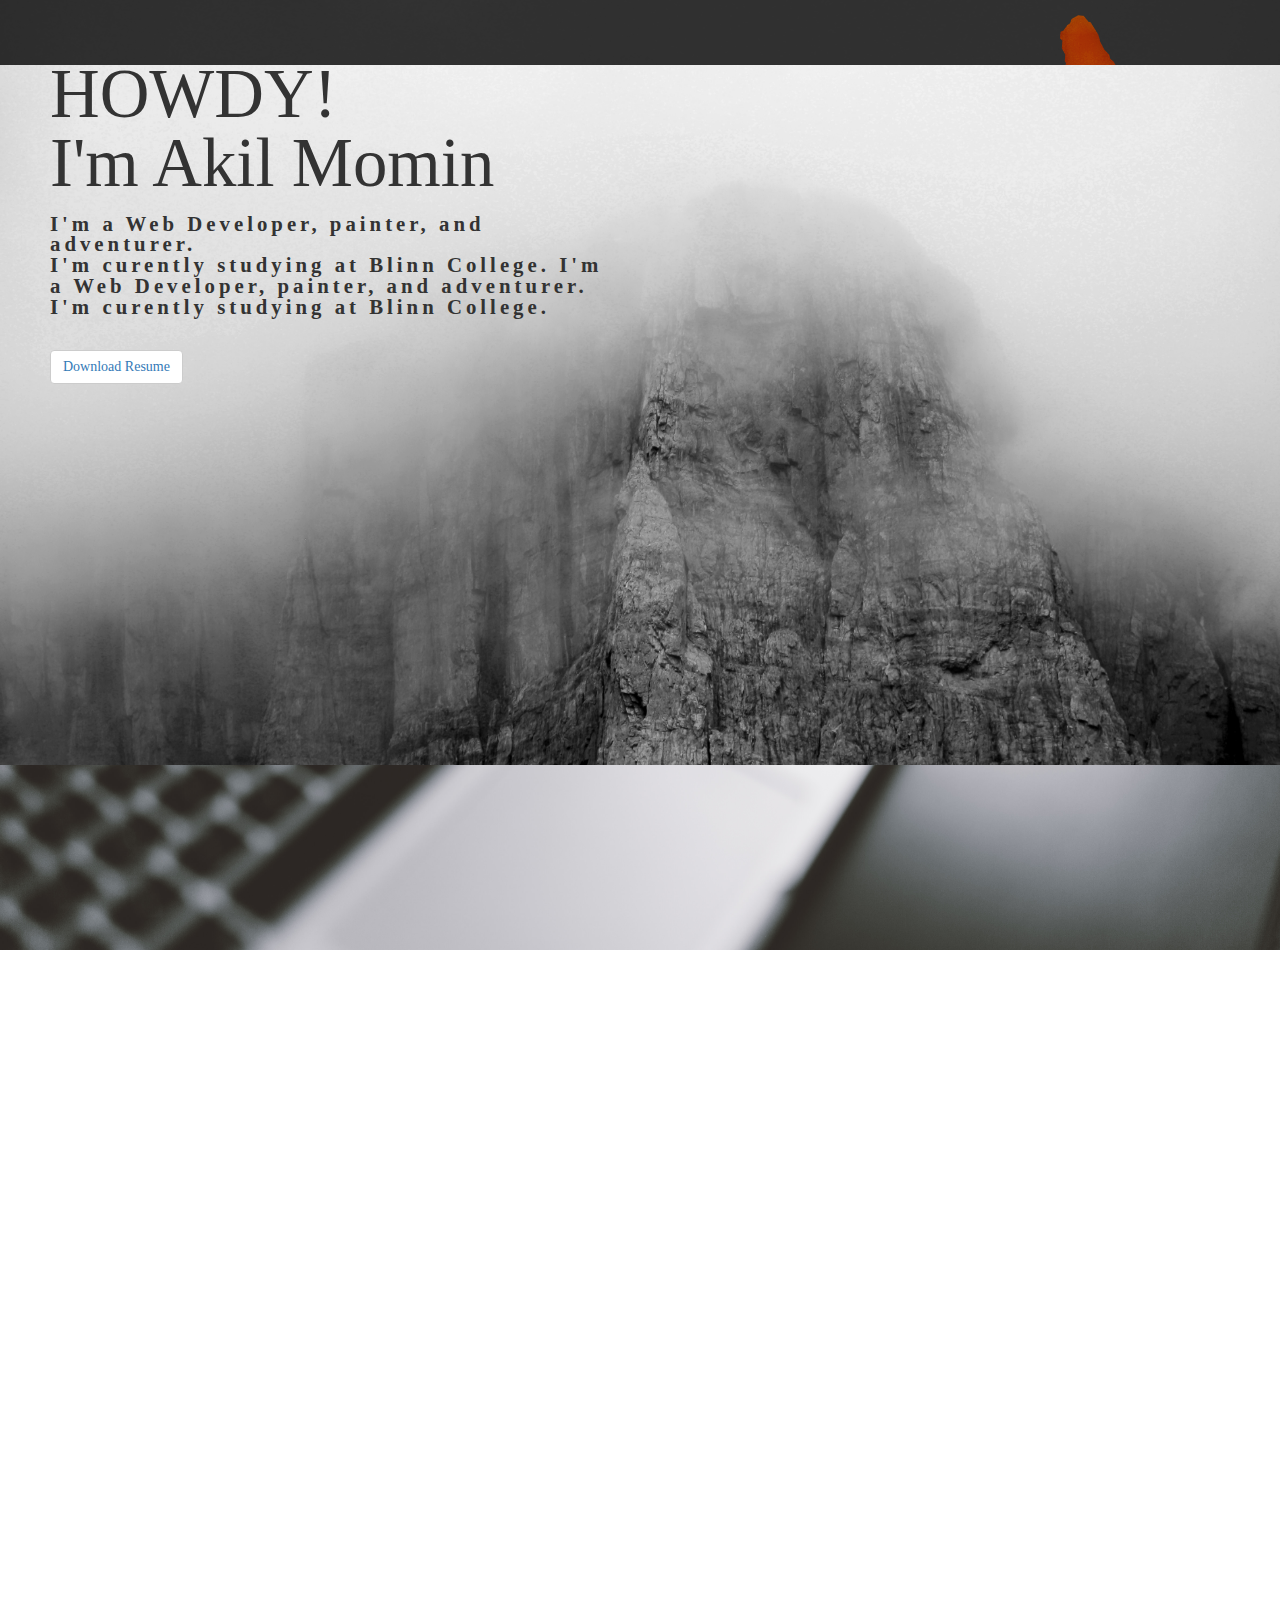
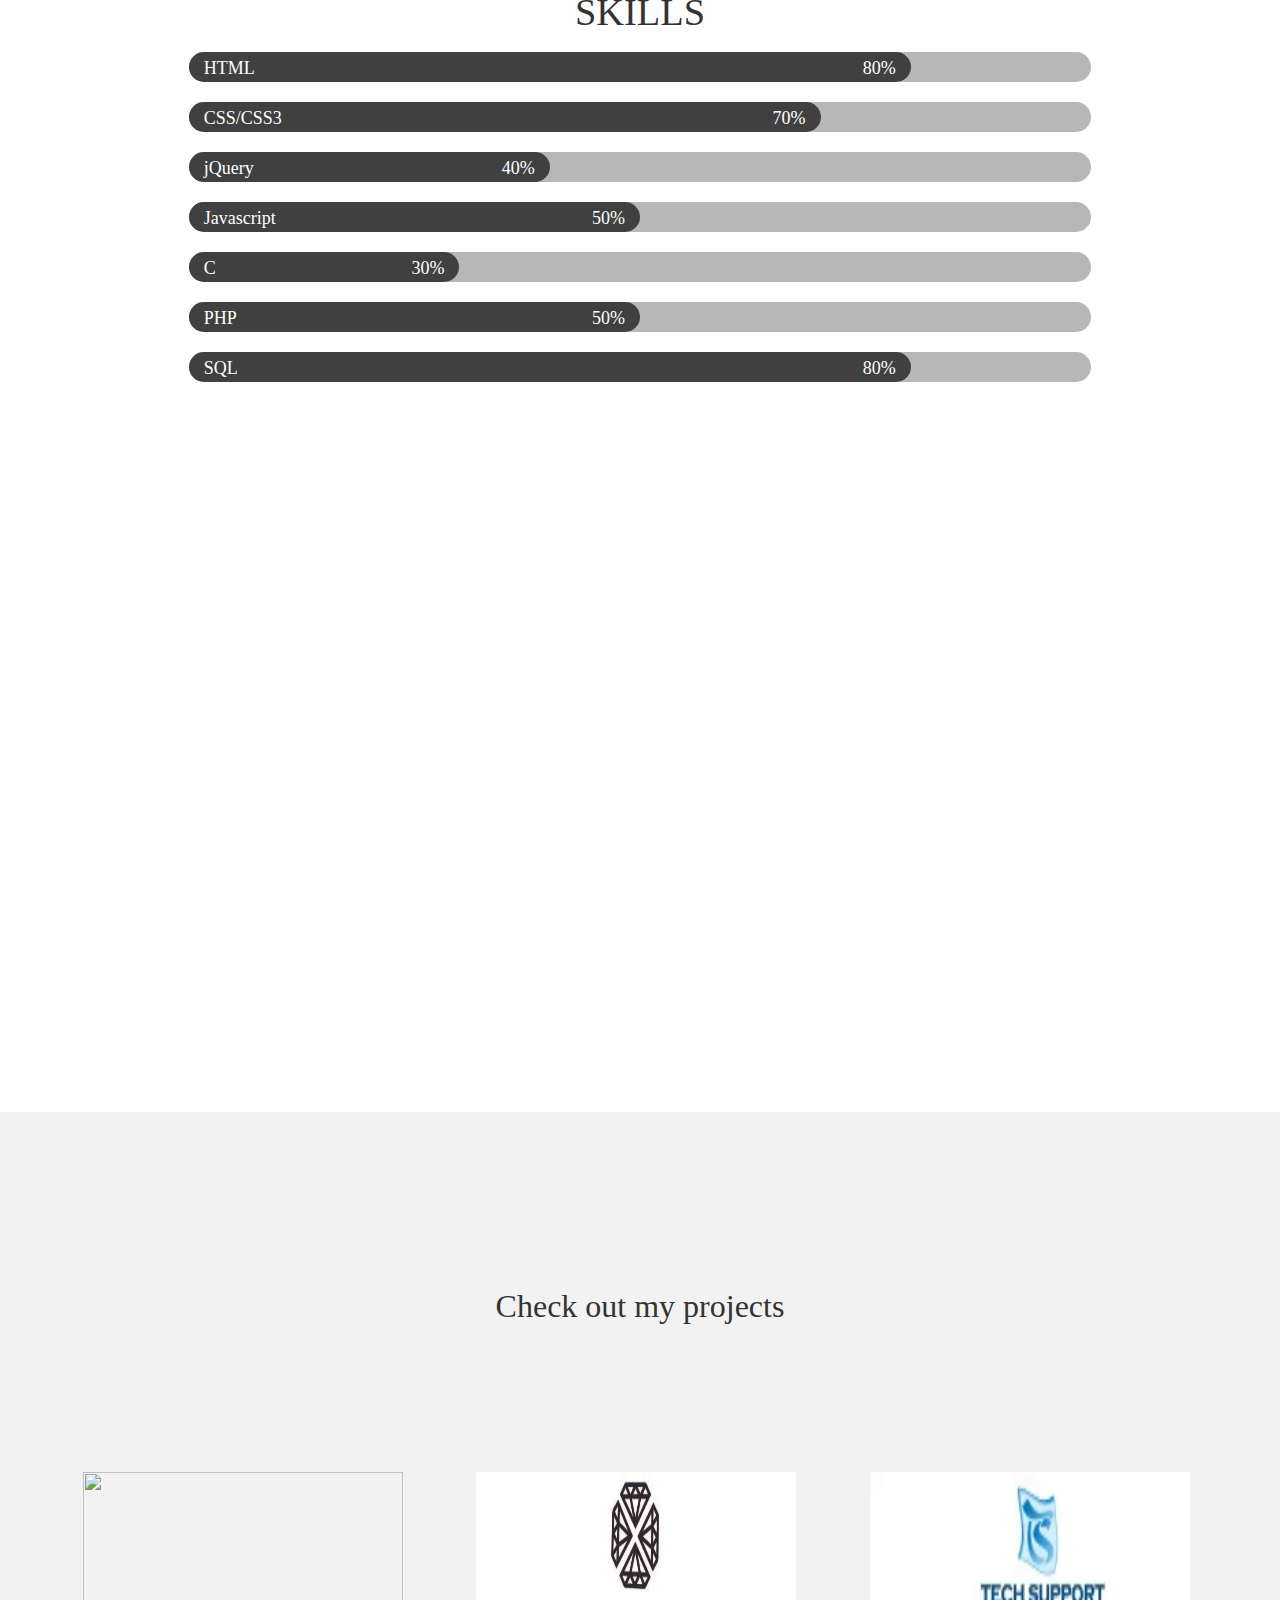
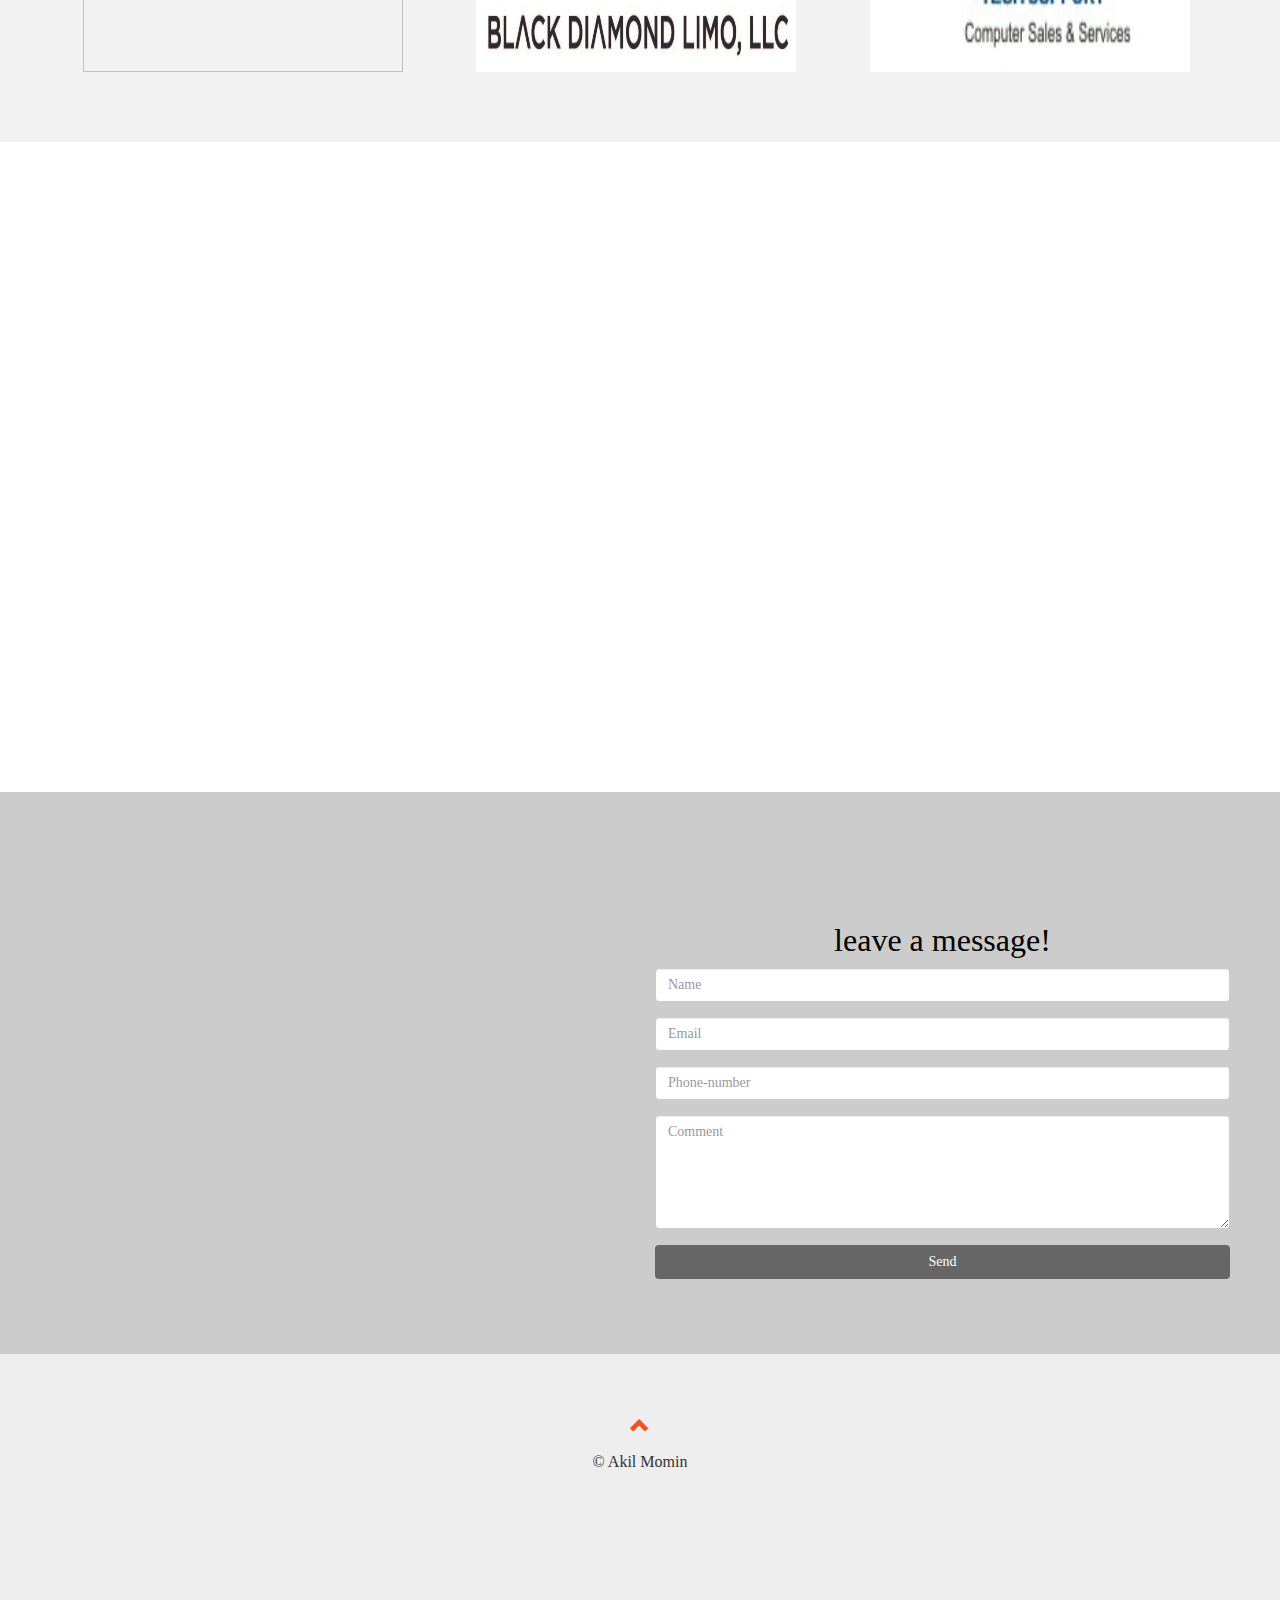
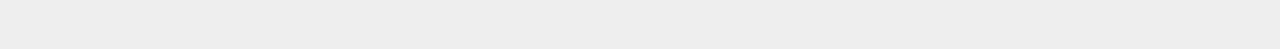
==== commit 30bcf01a: "reset" ====
--- a/demo.html
+++ b/demo.html
@@ -8,12 +8,12 @@
   <script src="https://ajax.googleapis.com/ajax/libs/jquery/3.2.0/jquery.min.js"></script>
   <script src="https://maxcdn.bootstrapcdn.com/bootstrap/3.3.7/js/bootstrap.min.js"></script>
   <link href="https://fonts.googleapis.com/css?family=Black+Ops+One|Fontdiner+Swanky|Freckle+Face|Shrikhand|Sigmar+One" rel="stylesheet">
-<<<<<<< HEAD:index.html
+
   <link rel="stylesheet" type="text/css" href="styles.css">
   <link rel="stylesheet" type="text/css" href="component.css" />
-=======
+
   <link rel="stylesheet" type="text/css" href="demo.css">
->>>>>>> origin/gh-pages:demo.html
+
 </head>
 <body id="myPage" data-spy="scroll" data-target=".sidenav" data-offset="50">
 
@@ -37,13 +37,11 @@
 
     <td><a href="#home"><span style="font-size:40px;cursor:pointer" value=" Open Curtain" onclick="openNav()">&#9776; </span></a></td>
     <td width="27%" align="left" valign="middle"><a href="#about"><img src="images/logo.png" alt="logo" border="0" /></a></td>
-    
-<<<<<<< HEAD:index.html
+
   </tr>
   </table>
   </form>
 
-=======
     <div class="col-sm-4">
     <a href="#home"><span style="font-size:40px;cursor:pointer" value=" Open Curtain" onclick="openNav()">&#9776; </span></a>
     </div>
@@ -52,13 +50,12 @@
     <a href="#myPage"><img src="images/logo.png"></a>
     </div>
 </div>
->>>>>>> origin/gh-pages:demo.html
 </div>
 
 <div id="about" class="container-fluid">
 
   <div class="row">
-<<<<<<< HEAD:index.html
+
 
       <div class="col-sm-6 about-info">
               <h1>HOWDY!</h1><h1> I'm Akil Momin </h1><br>
@@ -72,18 +69,6 @@
 
       <div class="col-sm-4 slideanim">  
       <img src="images/akil12.png">   
-=======
-     
-      <div class="col-sm-6 about-info ">
-              <h1>HOWDY!</h1>
-              <h1>My Name is <strong>Akil Momin</strong></h1>
-              <h1> I'm a Web Developer, painter, and adventurer. <br>I'm curently studying at Blinn College. 
-              I'm a Web Developer, painter, and adventurer. <br>I'm curently studying at Blinn College. 
-              </h1>
-      </div>
-       <div class="col-sm-6 slideanim">  
-      <img src="images/akil12.png">  
->>>>>>> origin/gh-pages:demo.html
       </div>
   </div>    
 </div>
--- a/demo.css
+++ b/demo.css
@@ -0,0 +1,688 @@
+
+
+
+
+html, body, div, span, applet, object, iframe,
+h1, h2, h3, h4, h5, h6, p, blockquote, pre,
+a, abbr, acronym, address, big, cite, code,
+del, dfn, em, img, ins, kbd, q, s, samp,
+small, strike, strong, sub, sup, tt, var,
+b, u, i, center,
+dl, dt, dd, ol, ul, li,
+fieldset, form, label, legend,
+table, caption, tbody, tfoot, thead, tr, th, td,
+article, aside, canvas, details, embed, 
+figure, figcaption, footer, header, hgroup, 
+menu, nav, output, ruby, section, summary,
+time, mark, audio, video {
+    margin: 0;
+    padding: 0;
+    border: 0;
+    font-size: 100%;
+    font: inherit;
+    vertical-align: baseline;
+}
+/* HTML5 display-role reset for older browsers */
+article, aside, details, figcaption, figure, 
+footer, header, hgroup, menu, nav, section {
+    display: block;
+}
+body {
+  background-image: url(images/profile.jpg);
+  background-attachment: fixed;
+  background-position: center;
+  background-repeat: no-repeat;
+  background-size: 100% 1000px;
+  min-height: 650px;
+  height: 100%;
+  width: 100%;
+  margin: 0px;
+  padding: 0px;
+    line-height: 1;
+}
+ol, ul {
+    list-style: none;
+}
+blockquote, q {
+    quotes: none;
+}
+blockquote:before, blockquote:after,
+q:before, q:after {
+    content: '';
+    content: none;
+}
+table {
+    border-collapse: collapse;
+    border-spacing: 0;
+}
+
+/* nav style */
+.sidenav {
+    height: 100%;
+    width: 0;
+    position: fixed;
+    z-index: 2;
+    top: 0;
+    left: 0;
+    overflow-x: hidden;
+    transition: 0.5s;
+    padding-top: 220px;
+    background-color: rgba(0, 0, 0, 0.9);
+
+
+      background: -webkit-linear-gradient(top, rgba(0,0,0,0.4), rgba(0,0,0,1)); /* For Safari 5.1 to 6.0 */
+    background: -o-linear-gradient(top, rgba(0,0,0,0.4), rgba(0,0,0,1)); /* For Opera 11.1 to 12.0 */
+    background: -moz-linear-gradient(top, rgba(0,0,0,0.4), rgba(0,0,0,1)); /* For Firefox 3.6 to 15 */
+    background: linear-gradient(to top, rgba(0,0,0,0.4), rgba(0,0,0,1)); 
+
+}
+
+.sidenav a {
+    padding: 18px;
+    text-decoration: none;
+    font-size: 2.0em;
+    color: white;
+    display: block;
+    transition: 0.3s;
+    font-style: bold;
+    text-align: center;
+}
+
+.sidenav .nav a:hover {
+    color: red;
+    font-size: 3.1em;
+    font-weight: bold;
+}
+
+.sidenav .closebtn {
+    position: absolute;
+    top: 0;
+    right: 25px;
+    font-size: 36px;
+    margin-left: 50px;
+    padding: 1px;
+    margin-bottom: 20px;
+    font-size: 3.9em;
+    padding-top: 7px;
+}
+
+@media screen and (max-height: 450px) {
+  .sidenav {padding-top: 15px;}
+  .sidenav a {font-size: 18px;}
+}
+
+.closebtn:hover {
+  color: red;
+  -ms-transform: rotate(47deg); 
+    -webkit-transform: rotate(47deg); 
+    transform: rotate(47deg);
+}
+
+.topnav {
+    background-color: rgba(0, 0, 0, 0.7);
+    margin: 0;
+    padding: 0;
+    top: 0;
+    right: 0;
+    left: 0;
+    width: 100%;
+    height: 65px;
+    opacity: none;
+    position: fixed;
+    z-index: 1;
+    background-color: rgba(0, 0, 0, 0.8);
+    overflow-x: hidden;
+    transition: 0.5s;
+}
+<<<<<<< HEAD:styles.css
+.topnav h2 {
+  font-family: 'Freckle Face', cursive;
+  position: absolute;
+  color: red;
+  padding: 10px 0 0 25px;
+  font-size: 2.6em;
+=======
+.topnav img {
+  height: 7%;
+  width: 5%;
+>>>>>>> origin/gh-pages:demo.css
+}
+.topnav a {
+  display: block;
+  color: #f2f2f2;
+  text-align: center;
+  text-decoration: none;
+}
+.topnav img {
+  width: 65px;
+  height: 55px;
+  float: right;
+  margin-right: 9%;
+}
+.topnav span {
+    margin-left: 3%;
+    padding: 10px;
+    float: left;
+  }
+
+.logo {
+    float: left;
+}
+
+.textcenter {
+    text-align: center;
+}
+
+
+/* profile style */
+
+
+#profile h1 {
+  color: white;
+  letter-spacing: 7px;
+  padding-top: 250px;
+}
+
+#profile a {
+ text-decoration: none;
+ color: white;
+}
+#profile a:hover{
+  color: red;
+}
+#about{
+  background-color: rgba(0, 0, 0, 0.9);
+  height: 100%;
+  color: black;
+
+  background: -webkit-linear-gradient(bottom, rgba(0,0,0,0.3), rgba(0,0,0,1)); /* For Safari 5.1 to 6.0 */
+    background: -o-linear-gradient(bottom, rgba(0,0,0,0.3), rgba(0,0,0,1)); /* For Opera 11.1 to 12.0 */
+    background: -moz-linear-gradient(bottom, rgba(0,0,0,0.3), rgba(0,0,0,1)); /* For Firefox 3.6 to 15 */
+    background: linear-gradient(to bottom, rgba(0,0,0,0.3), rgba(0,0,0,1.5)); 
+
+}
+.about-info {
+  margin-top: 10%;
+  margin-left: 5%;
+  color: white;
+<<<<<<< HEAD:styles.css
+  height: 700px;
+  font-family: 'Fontdiner-Swanky', cursive;
+
+}
+.about-info button:hover{
+  background-color: #333;
+
+}
+.about-info button {
+  background-color: #333;
+}
+.about-info button a:hover{
+  text-decoration: none;
+  color: #fff;
+}
+.about-info button a:visited, a:link{
+  text-decoration: none; 
+  }
+
+=======
+  height: 100px;
+
+}
+#about img {
+	width: 40%;
+	height: 50%;
+	margin-left: 20%;
+  padding-top: 7%;
+}
+>>>>>>> origin/gh-pages:demo.css
+#about h1 {
+    font-size: 2.3em;
+    font-weight: bolder;
+    letter-spacing: 7px;
+    padding-top: 5%;
+}
+#about p {
+    font-size: 1.3em;
+    font-weight: bolder;
+    letter-spacing: 4px;
+}
+#about img {
+  width: 60%;
+  height: 75%;
+  margin-right: 10%;
+  margin-top: 10%;
+  float: right;
+}
+ .social-media {
+  color: black;
+  padding-left: 25%;
+}
+#about .social-media img {
+  border-radius: 1px;
+  width: 60px;
+  height: 50px;
+  padding-top: 400px;
+  margin-left: 2%;
+  padding: 0.9%;
+  float: left;
+}
+strong {
+  color: red;
+}
+
+.about h2 {
+  font-size: 2.0em;
+}
+.about  h3{
+  font-size: 1.4em;
+}
+
+/* portfoli0 style */
+#portfolio {
+ background-image: url(images/portfolio.jpg);
+ background-attachment: fixed;
+  background-position: center;
+  background-repeat: no-repeat;
+  background-size: 100% 1000px;
+  min-height: 650px;
+  height: 100%;
+  width: 100%;
+  margin: 0px;
+  padding: 0px;
+
+}
+
+#portfolio h1 {
+  color: white;
+  letter-spacing: 7px;
+  padding-top: 22%; 
+  padding-bottom: 22%; 
+  font-weight: bolder;
+}
+#portfolio-info h2 {
+    font-size: 2.4em;
+}
+
+#portfolio-info {
+    background-color: #fff;
+    width: 100%;
+    height: auto;
+}
+ 
+#skills {
+  background-color: white;
+  height: auto;
+}
+.skills h2 {
+  padding-top: 10%;
+  font-size: 5.5em;
+}
+
+
+
+/* ******************************************************
+   Skills Bar
+*********************************************************/
+
+#codeconSkills {
+    font-size: 20px;
+    height: auto;
+    margin: 0 auto;
+    padding: 0px;
+    width: 85%;
+    border-radius: 15px;
+}
+
+.codeconSkillbar {
+    width: 90%;
+    height: 30px;
+    position: relative;
+    background: rgba(17, 17, 17, .3);
+    margin: 20px auto;
+    border-radius: 15px;
+}
+#codeconHTML {
+    width: 80%;
+    height: 30px;
+    position: absolute;
+    background-color: #404040;
+    border-radius: 15px;
+}
+#codeconCSS {
+    width: 70%;
+    height: 30px;
+    position: absolute;
+    background-color: #404040;
+    border-radius: 15px;
+}
+#codeconjQuery {
+    width: 40%;
+    height: 30px;
+    position: absolute;
+    background-color: #404040;
+    border-radius: 15px;
+}
+#codeconJS {
+    width: 50%;
+    height: 30px;
+    position: absolute;
+    background-color: #404040;
+    border-radius: 15px;
+}
+
+
+#codeconC {
+    width: 30%;
+    height: 30px;
+    position: absolute;
+    background-color: #404040;
+    border-radius: 15px;
+}
+
+#codeconPHP {
+    width: 50%;
+    height: 30px;
+    position: absolute;
+    background-color: #404040;
+    border-radius: 15px;
+}
+
+#codeconSQL {
+    width: 80%;
+    height: 30px;
+    position: absolute;
+    background-color: #404040;
+    border-radius: 15px;
+}
+
+.codeconSkillArea {
+    z-index: 1;
+    float: left;
+    //position: absolute;
+    margin-top: 7px;
+    margin-left: 15px;
+    text-shadow: none;
+    color: #fff;
+    //font-family: Lato-Regular, sans-serif;
+    font-size: 18px;
+}
+.PercentText {
+    z-index: 3;
+    padding-right: 15px;
+    margin-top: 7px;
+    float: right;
+    text-shadow: none;
+    color: #fff;
+    //font-family: Lato-Regular, sans-serif;
+    font-size: 18px;
+}
+
+
+/* porject */
+#projects {
+  background-image: url(images/project1.jpg);
+  background-attachment: fixed;
+  background-position: center;
+  background-repeat: no-repeat;
+  background-size: 100% 1000px;
+  min-height: 650px;
+  height: 100%;
+  width: 100%;
+  margin: 0px;
+  padding: 0px;
+}
+
+#projects h1 {
+  color: white;
+  letter-spacing: 7px;
+  padding-top: 22%; 
+  padding-bottom: 22%;  
+  font-weight: bolder;
+}
+
+#project-info {
+    background-color: #f2f2f2;
+    width: 100%;
+    height: auto;
+    
+}
+#project-info h2 {
+    padding: 10%;
+}
+
+/* project style and effects */
+
+
+.hovereffect {
+  width: 100%;
+  height: 100%;
+  float: left;
+  overflow: hidden;
+  text-align: center;
+  cursor: default;
+padding-left: 5%;
+}
+
+.hovereffect .overlay {
+  width: 100%;
+  height: 60px;
+  position: absolute;
+  overflow: hidden;
+  top: 0;
+  left: 0;
+}
+
+.hovereffect img {
+  position: relative;
+  -webkit-transition: all 0.4s ease-in;
+  transition: all 0.4s ease-in;
+  height: 200px;
+  width: 320px;
+}
+
+.hovereffect:hover img {
+  filter: url('data:image/svg+xml;charset=utf-8,<svg xmlns="http://www.w3.org/2000/svg"><filter id="filter"><feColorMatrix type="matrix" color-interpolation-filters="sRGB" values="0.2126 0.7152 0.0722 0 0 0.2126 0.7152 0.0722 0 0 0.2126 0.7152 0.0722 0 0 0 0 0 1 0" /><feGaussianBlur stdDeviation="3" /></filter></svg>#filter');
+  filter: grayscale(1) blur(3px);
+  -webkit-filter: grayscale(1) blur(3px);
+  -webkit-transform: scale(1.2);
+  -ms-transform: scale(1.2);
+  transform: scale(1.2);
+}
+
+.hovereffect h2 {
+  text-transform: uppercase;
+  text-align: center;
+  position: relative;
+  font-size: 17px;
+  padding: 10px;
+  background: rgba(0, 0, 0, 0.6);
+}
+
+.hovereffect a.info {
+  display: inline-block;
+  text-decoration: none;
+  padding: 7px 14px;
+  border: 1px solid #fff;
+  margin: 50px 0 0 0;
+  background-color: transparent;
+}
+
+.hovereffect a.info:hover {
+  box-shadow: 0 0 5px #fff;
+}
+
+.hovereffect a.info, .hovereffect h2 {
+  -webkit-transform: scale(0.7);
+  -ms-transform: scale(0.7);
+  transform: scale(0.7);
+  -webkit-transition: all 0.4s ease-in;
+  transition: all 0.4s ease-in;
+  opacity: 0;
+  filter: alpha(opacity=0);
+  color: #fff;
+  text-transform: uppercase;
+}
+
+.hovereffect:hover a.info, .hovereffect:hover h2 {
+  opacity: 1;
+  filter: alpha(opacity=100);
+  -webkit-transform: scale(1);
+  -ms-transform: scale(1);
+  transform: scale(1);
+}
+
+
+
+.container-fluid {
+    padding: 60px 50px;
+    height: auto;
+}
+
+.item span {
+    font-style: normal;
+}
+
+img {
+    width: 100%;
+    height: 100%; 
+    margin-bottom: 10px;
+  }
+
+
+
+.slideanim {visibility:hidden;}
+.slide {
+    animation-name: slide;
+    -webkit-animation-name: slide;  
+    animation-duration: 1s; 
+    -webkit-animation-duration: 1s;
+    visibility: visible;      
+}
+      @keyframes slide {
+      0% {
+      opacity: 0;
+      -webkit-transform: translateY(70%);
+      } 
+      100% {
+      opacity: 1;
+      -webkit-transform: translateY(0%);
+      } 
+      }
+      @-webkit-keyframes slide {
+      0% {
+      opacity: 0;
+      -webkit-transform: translateY(70%);
+      } 
+      100% {
+      opacity: 1;
+      -webkit-transform: translateY(0%);
+      }
+      }
+      @media screen and (max-width: 768px) {
+      .col-sm-4 {
+      text-align: center;
+      margin: 25px 0;
+      }
+      .btn-lg {
+      width: 100%;
+      margin-bottom: 35px;
+      }
+      }
+      @media screen and (max-width: 480px) {
+      .logo {
+      font-size: 150px;
+      }
+      }
+
+      @media only screen and (max-width: 320px) {
+
+      body { font-size: 2em; }
+
+      }
+      @media only screen and (min-width: 767px) {
+
+      h1 {
+      font-size: 4.3em;
+      }
+
+      h2 {
+      font-size: 2em;
+      }
+      p {
+      font-size: 1em;
+      }
+
+      }
+      html{font-size:100%;} 
+      @media(min-width:60em){html{font-size: 100%}}
+
+
+.textcenter {
+    text-align: center;
+}
+
+#contact {
+  background-image: url(images/contact.jpeg);
+  background-attachment: fixed;
+  background-position: center;
+  background-repeat: no-repeat;
+  background-size: 100% 1000px;
+  min-height: 650px;
+  height: 100%;
+  width: 100%;
+  margin: 0px;
+  padding: 0px; 
+}
+#contact h1 {
+  color: white;
+  letter-spacing: 7px;
+  padding-top: 22%; 
+  padding-bottom: 22%;
+  font-weight: bolder; 
+}
+#contact-info {
+    background-color: #cccccc;
+    color: black;
+    width: 100%;
+    height: auto;
+}
+
+#contact-info .map {
+    padding-top: 7%;
+}
+#contact-info h2 {
+  padding: 2%;
+}
+
+.form-info {
+  padding-top: 5%;
+}
+.form-info button {
+  background-color: #666;
+  color: #fff;
+}
+
+/* footer style */
+footer {
+    background-color: #eee;
+} 
+footer .glyphicon {
+    font-size: 20px;
+    margin-bottom: 20px;
+    color: #f4511e;
+}
+footer .footer_link img {
+  border-radius: 1px;
+  width: 90px;
+  height: 90px;
+  padding-top: 40px;
+  padding: 0.6%;
+  float: none;
+}
+#map-canvas {
+  width:100%;
+    height: 100%;
+  height:calc(100% - 0px);
+}
+
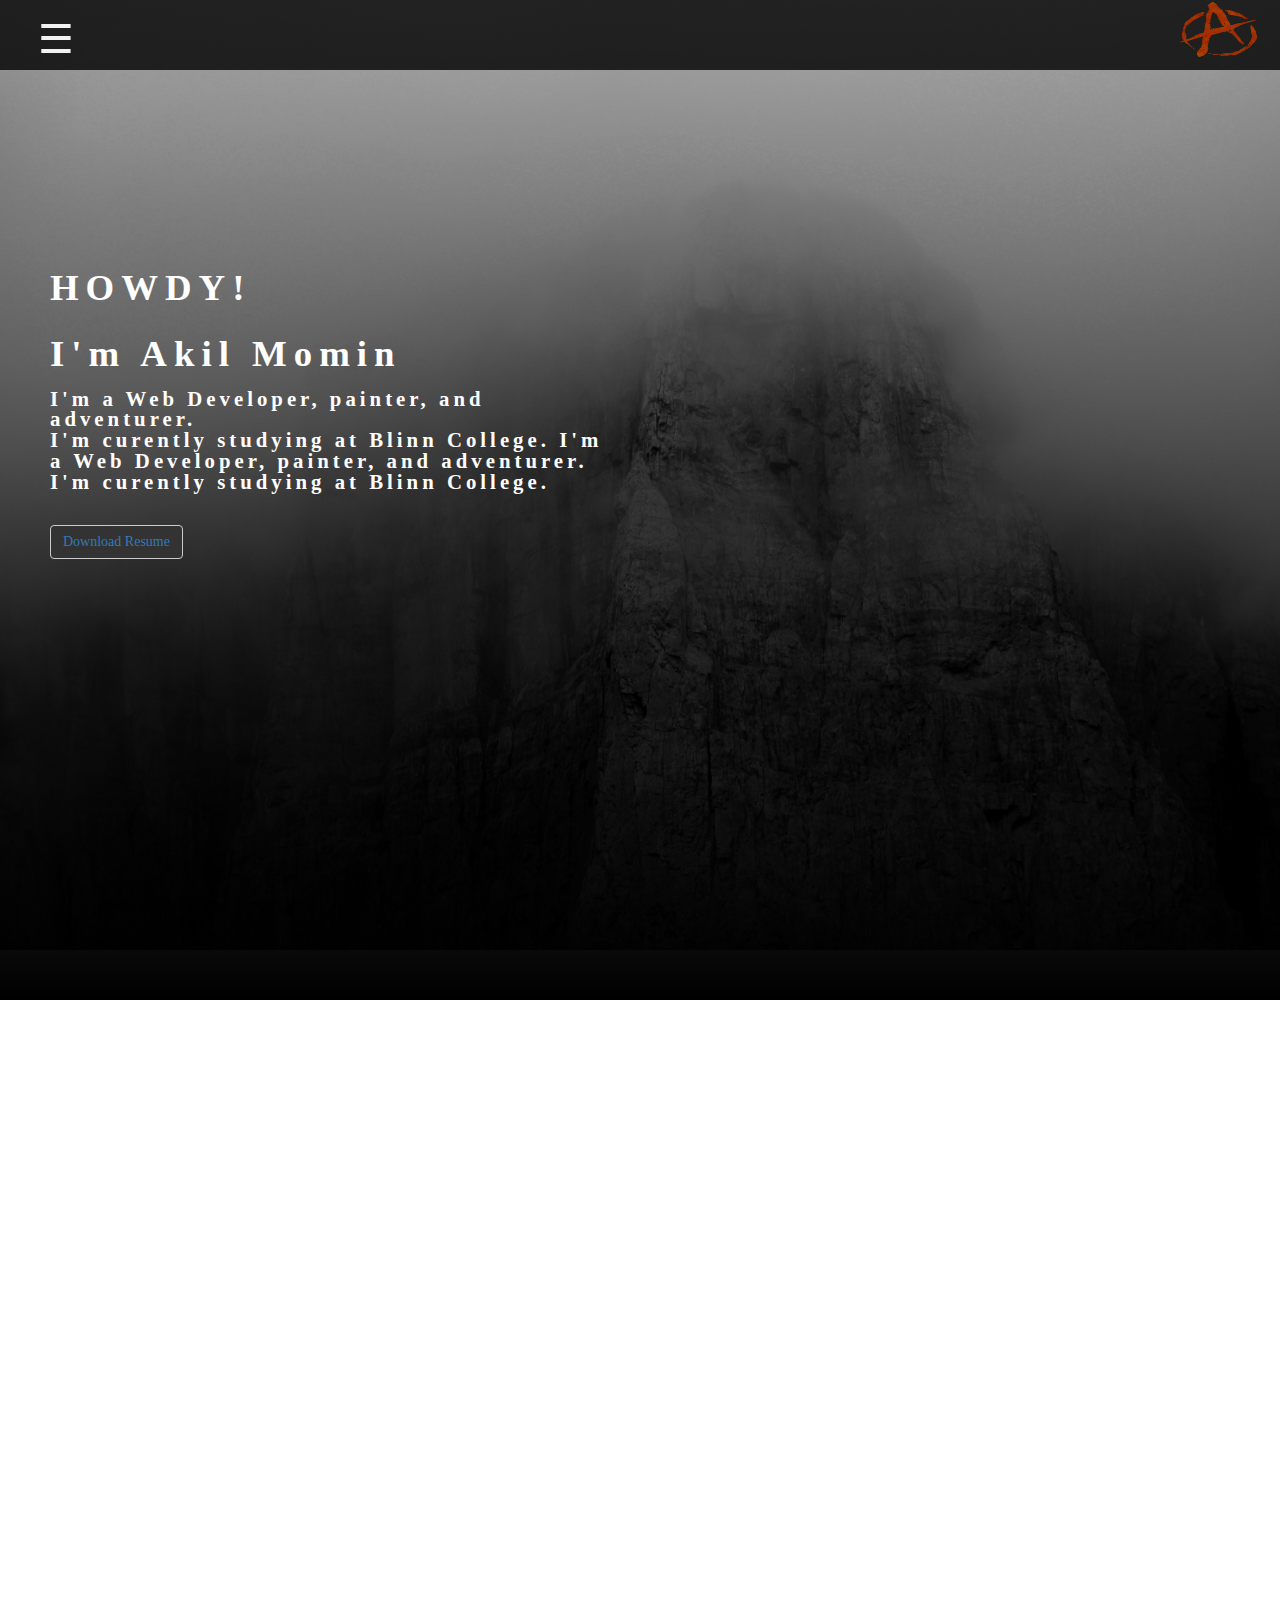
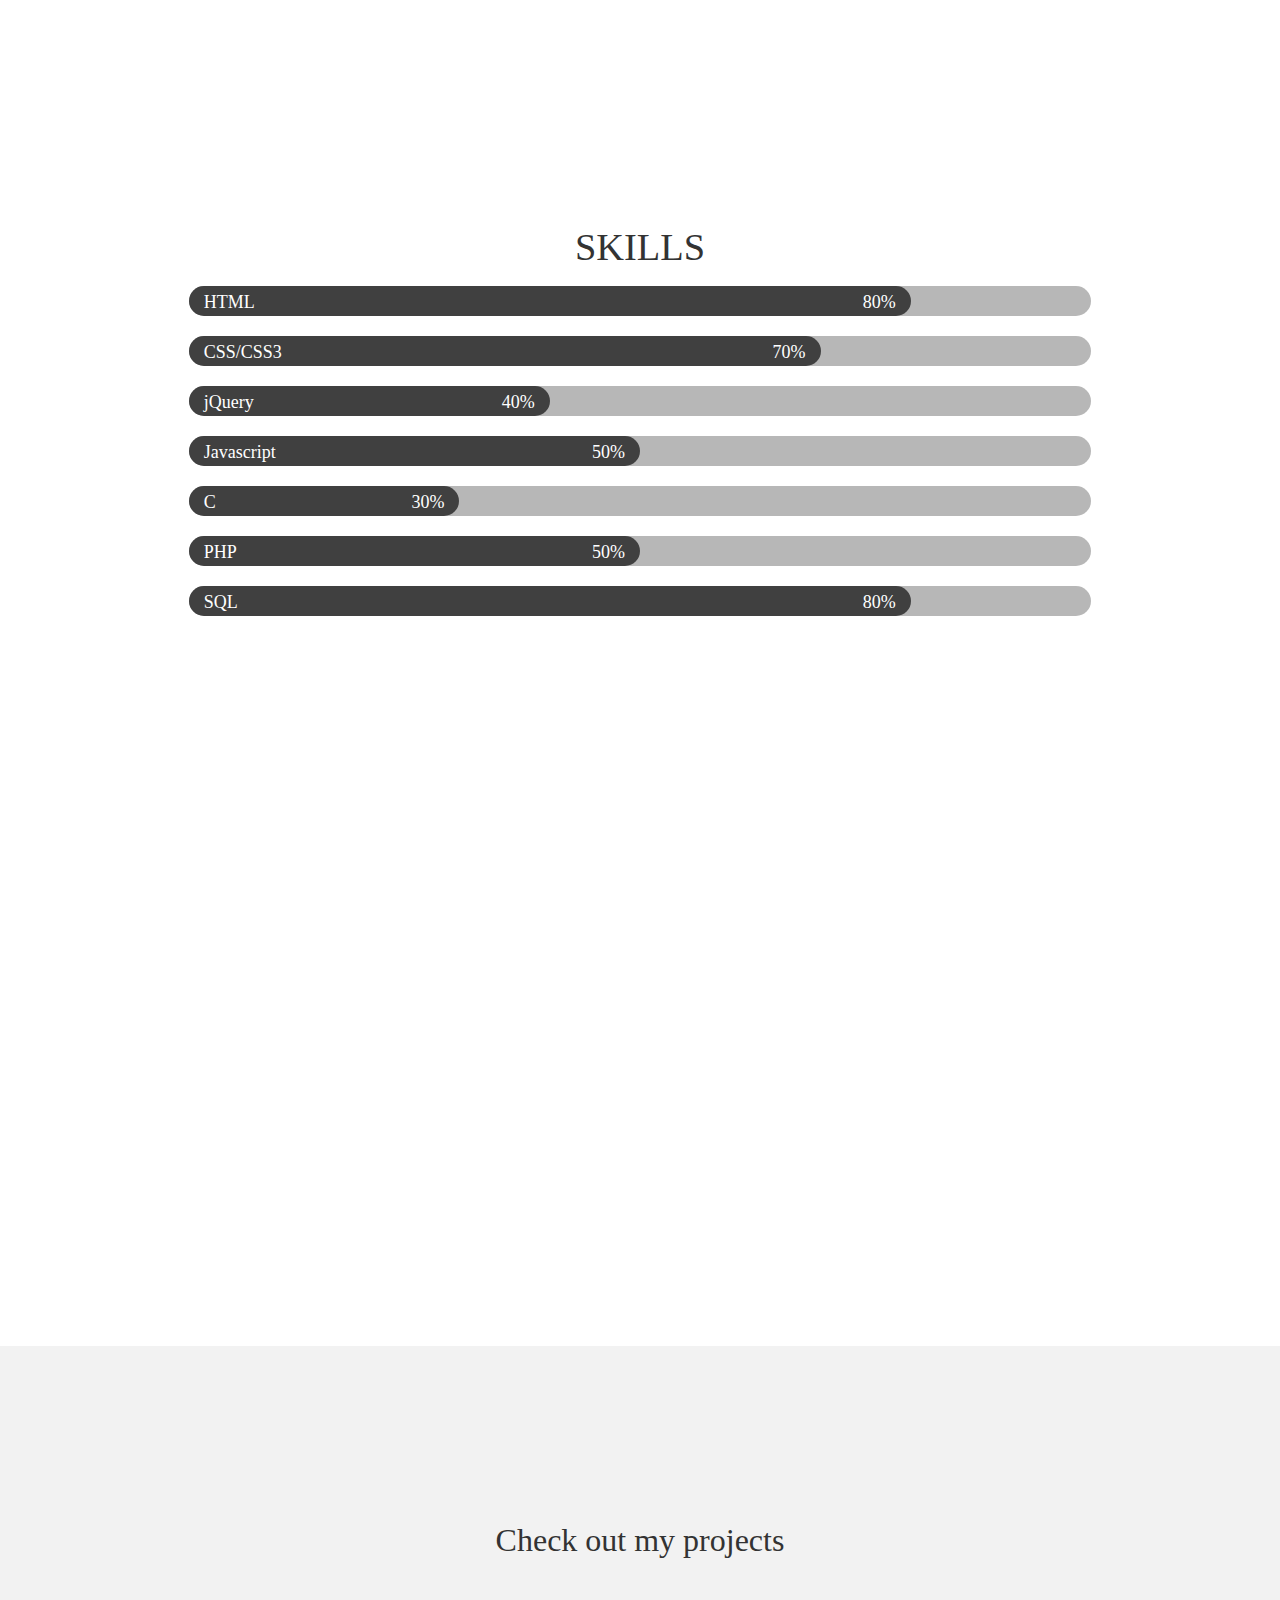
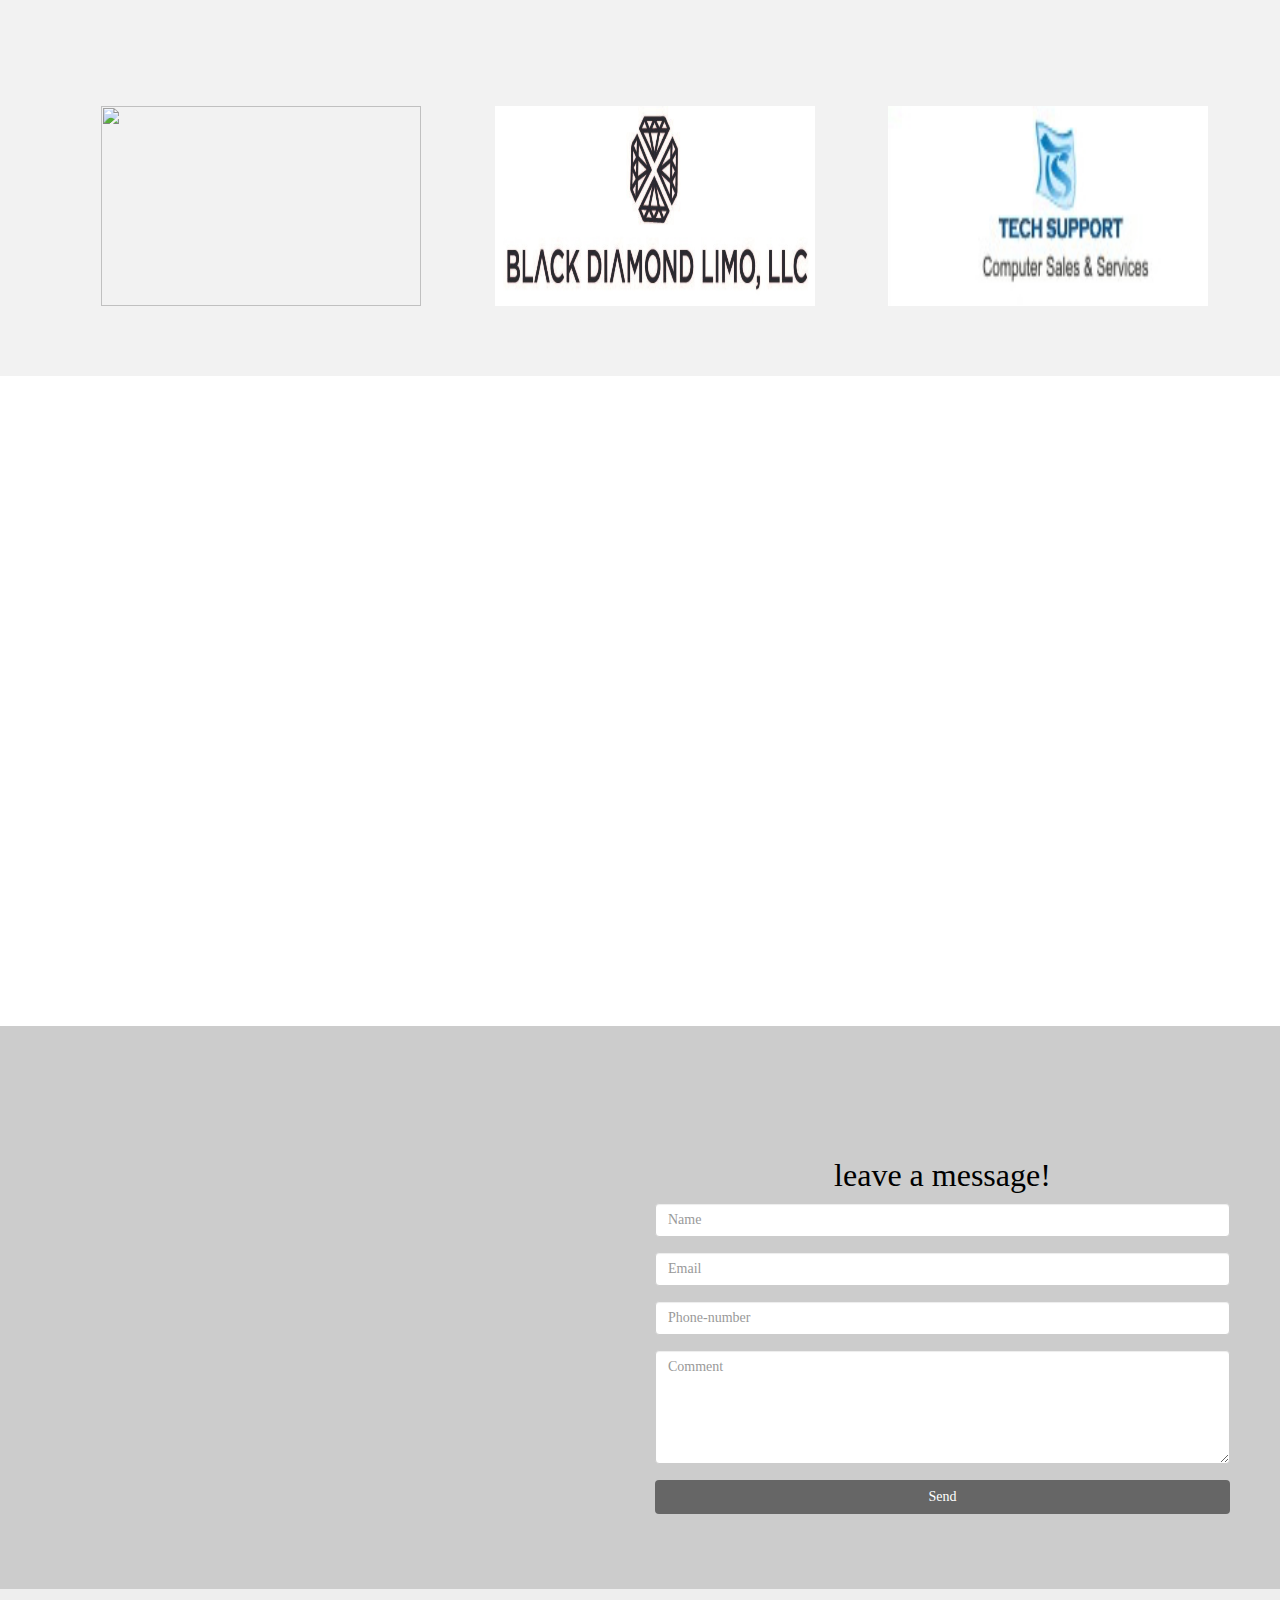
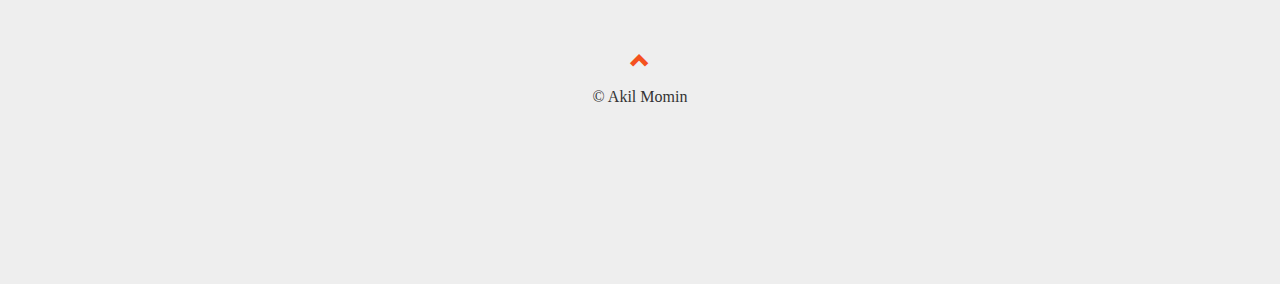
==== commit e31a6dcb: "edited" ====
--- a/demo.html
+++ b/demo.html
@@ -12,7 +12,6 @@
   <link rel="stylesheet" type="text/css" href="styles.css">
   <link rel="stylesheet" type="text/css" href="component.css" />
 
-  <link rel="stylesheet" type="text/css" href="demo.css">
 
 </head>
 <body id="myPage" data-spy="scroll" data-target=".sidenav" data-offset="50">
@@ -33,7 +32,7 @@
 <div class="topnav">
   <form method="get">  
    <table width="100%" border="0" cellspacing="0" cellpadding="0">
-  <tr>
+   <tr>
 
     <td><a href="#home"><span style="font-size:40px;cursor:pointer" value=" Open Curtain" onclick="openNav()">&#9776; </span></a></td>
     <td width="27%" align="left" valign="middle"><a href="#about"><img src="images/logo.png" alt="logo" border="0" /></a></td>
@@ -42,14 +41,6 @@
   </table>
   </form>
 
-    <div class="col-sm-4">
-    <a href="#home"><span style="font-size:40px;cursor:pointer" value=" Open Curtain" onclick="openNav()">&#9776; </span></a>
-    </div>
-    <div class="col-sm-4"></div>
-    <div class="logo col-sm-4">
-    <a href="#myPage"><img src="images/logo.png"></a>
-    </div>
-</div>
 </div>
 
 <div id="about" class="container-fluid">
--- a/styles.css
+++ b/styles.css
@@ -1,5 +1,3 @@
-
-
 
 
 html, body, div, span, applet, object, iframe,
@@ -126,26 +124,23 @@
     right: 0;
     left: 0;
     width: 100%;
-    height: 65px;
+    height: 70px;
     opacity: none;
     position: fixed;
     z-index: 1;
     background-color: rgba(0, 0, 0, 0.8);
-    overflow-x: hidden;
+    overflow-x: none;
+    overflow: none;
     transition: 0.5s;
 }
-<<<<<<< HEAD:styles.css
 .topnav h2 {
-  font-family: 'Freckle Face', cursive;
-  position: absolute;
-  color: red;
+  font-family: 'Shrikhand', cursive;
+ 
+  color: #fff;
   padding: 10px 0 0 25px;
   font-size: 2.6em;
-=======
-.topnav img {
-  height: 7%;
-  width: 5%;
->>>>>>> origin/gh-pages:demo.css
+  text-align: right;
+  padding-right: 5%;
 }
 .topnav a {
   display: block;
@@ -153,17 +148,17 @@
   text-align: center;
   text-decoration: none;
 }
-.topnav img {
-  width: 65px;
-  height: 55px;
-  float: right;
-  margin-right: 9%;
-}
 .topnav span {
     margin-left: 3%;
     padding: 10px;
     float: left;
   }
+.topnav img {
+  width: 30%;
+  height: 60px;
+  padding-right: 5%;
+  float: right;
+}
 
 .logo {
     float: left;
@@ -176,66 +171,46 @@
 
 /* profile style */
 
-
-#profile h1 {
-  color: white;
-  letter-spacing: 7px;
-  padding-top: 250px;
-}
-
-#profile a {
- text-decoration: none;
- color: white;
-}
-#profile a:hover{
-  color: red;
-}
 #about{
   background-color: rgba(0, 0, 0, 0.9);
-  height: 100%;
+  height: 1000px;
   color: black;
 
   background: -webkit-linear-gradient(bottom, rgba(0,0,0,0.3), rgba(0,0,0,1)); /* For Safari 5.1 to 6.0 */
     background: -o-linear-gradient(bottom, rgba(0,0,0,0.3), rgba(0,0,0,1)); /* For Opera 11.1 to 12.0 */
     background: -moz-linear-gradient(bottom, rgba(0,0,0,0.3), rgba(0,0,0,1)); /* For Firefox 3.6 to 15 */
-    background: linear-gradient(to bottom, rgba(0,0,0,0.3), rgba(0,0,0,1.5)); 
+    background: linear-gradient(to bottom, rgba(0,0,0,0.3), rgba(0,0,0,1)); 
 
 }
 .about-info {
-  margin-top: 10%;
-  margin-left: 5%;
+  margin-top: 15%;
   color: white;
-<<<<<<< HEAD:styles.css
-  height: 700px;
-  font-family: 'Fontdiner-Swanky', cursive;
-
-}
-.about-info button:hover{
-  background-color: #333;
-
-}
+  height: auto;
+
+}
+
 .about-info button {
   background-color: #333;
-}
-.about-info button a:hover{
+  font-color: #fff;
+}
+.about-info button:hover {
+  background-color: #333;
+}
+.about-info button a:hover {
   text-decoration: none;
   color: #fff;
 }
-.about-info button a:visited, a:link{
-  text-decoration: none; 
-  }
-
-=======
-  height: 100px;
-
+.about-info button a:link, a:visited {
+  text-decoration: none;
+  
 }
 #about img {
-	width: 40%;
-	height: 50%;
-	margin-left: 20%;
-  padding-top: 7%;
-}
->>>>>>> origin/gh-pages:demo.css
+  width: 55%;
+  height: 70%;
+  margin-left: 25%;
+  margin-top: 10%;
+  z-index: -1;
+}
 #about h1 {
     font-size: 2.3em;
     font-weight: bolder;
@@ -244,15 +219,8 @@
 }
 #about p {
     font-size: 1.3em;
+    letter-spacing: 4px;
     font-weight: bolder;
-    letter-spacing: 4px;
-}
-#about img {
-  width: 60%;
-  height: 75%;
-  margin-right: 10%;
-  margin-top: 10%;
-  float: right;
 }
  .social-media {
   color: black;
@@ -459,14 +427,15 @@
   height: 100%;
   float: left;
   overflow: hidden;
+  position: relative;
   text-align: center;
   cursor: default;
-padding-left: 5%;
+padding-left: 10%;
 }
 
 .hovereffect .overlay {
   width: 100%;
-  height: 60px;
+  height: 100%;
   position: absolute;
   overflow: hidden;
   top: 0;
@@ -474,6 +443,7 @@
 }
 
 .hovereffect img {
+  display: block;
   position: relative;
   -webkit-transition: all 0.4s ease-in;
   transition: all 0.4s ease-in;
@@ -686,3 +656,5 @@
   height:calc(100% - 0px);
 }
 
+
+
